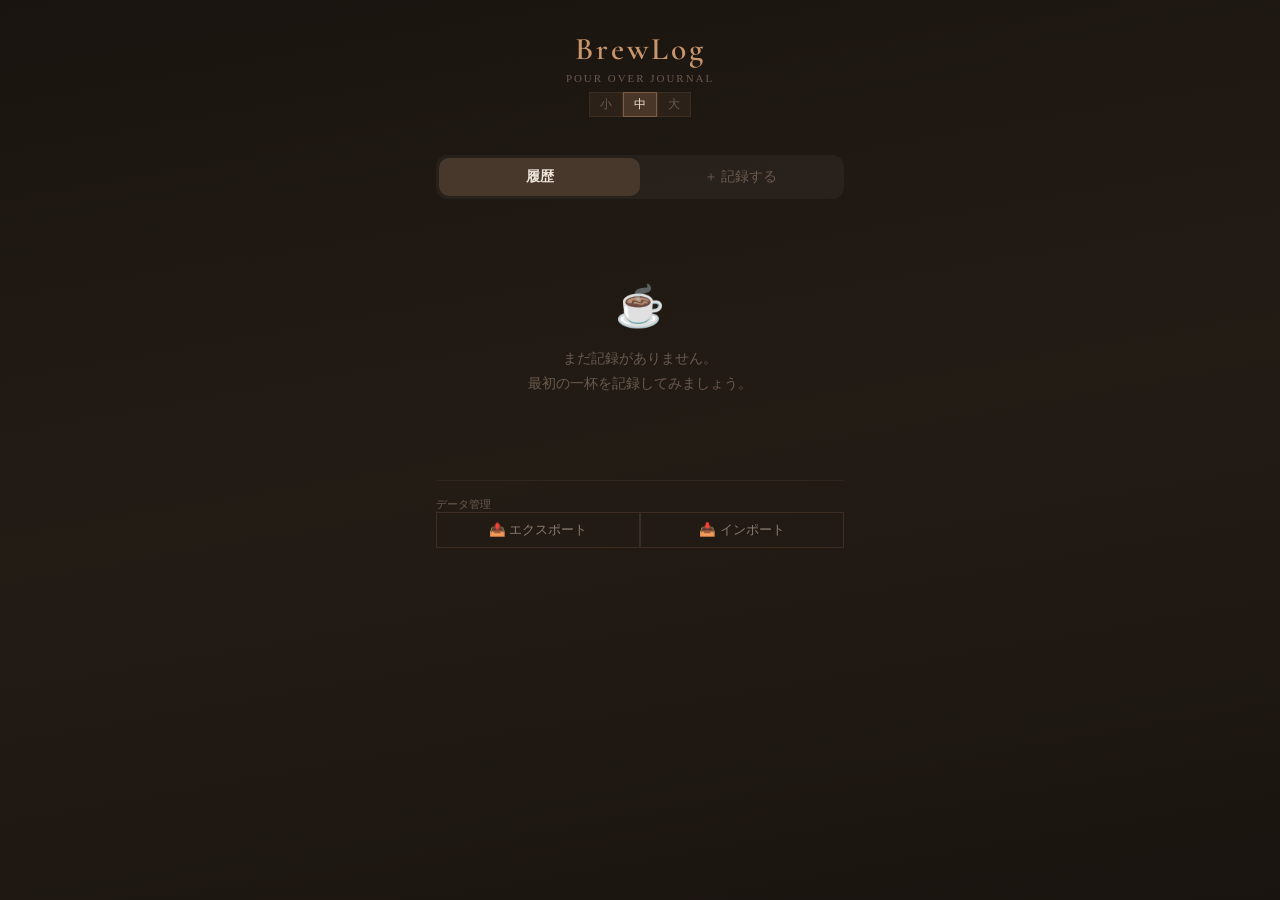
==== index.html @ 81559544 "Add files via upload" ====
<!DOCTYPE html>

<html lang="ja">
<head>
<meta charset="UTF-8">
<meta name="viewport" content="width=device-width,initial-scale=1,maximum-scale=1,user-scalable=no">
<meta name="apple-mobile-web-app-capable" content="yes">
<meta name="apple-mobile-web-app-status-bar-style" content="black-translucent">
<meta name="apple-mobile-web-app-title" content="BrewLog">
<meta name="theme-color" content="#1a1410">
<link rel="manifest" href="./manifest.json">
<title>BrewLog</title>
<link href="https://fonts.googleapis.com/css2?family=Cormorant+Garamond:wght@400;600;700&display=swap" rel="stylesheet">
<style>
*{box-sizing:border-box;margin:0;padding:0}
html,body{min-height:100vh;min-height:100dvh;background:linear-gradient(170deg,#1a1410 0%,#231c15 50%,#1a1410 100%);color:#ede4da;font-family:'Georgia','Hiragino Mincho ProN','Yu Mincho',serif;-webkit-tap-highlight-color:transparent}
::-webkit-scrollbar{width:4px}::-webkit-scrollbar-track{background:transparent}::-webkit-scrollbar-thumb{background:rgba(200,149,108,0.2);border-radius:2px}
input::placeholder,textarea::placeholder{color:rgba(200,149,108,0.3)}
select{color-scheme:dark}
@keyframes fadeIn{from{opacity:0;transform:translateY(8px)}to{opacity:1;transform:translateY(0)}}
@keyframes pulse{0%,100%{box-shadow:0 0 0 0 rgba(220,80,80,0.4)}50%{box-shadow:0 0 0 8px rgba(220,80,80,0)}}
input[type=range]{-webkit-appearance:none;appearance:none;background:transparent;cursor:pointer;height:20px}
input[type=range]::-webkit-slider-thumb{-webkit-appearance:none;width:24px;height:24px;border-radius:50%;background:#c8956c;border:3px solid #1a1410;box-shadow:0 2px 6px rgba(0,0,0,0.4)}
input[type=range]::-moz-range-thumb{width:24px;height:24px;border-radius:50%;background:#c8956c;border:3px solid #1a1410;box-shadow:0 2px 6px rgba(0,0,0,0.4)}
.wrap{max-width:440px;margin:0 auto;padding:20px 16px 100px;font-size:15px}
.header{text-align:center;margin-bottom:28px;padding:10px 0}
.header h1{font-family:'Cormorant Garamond',Georgia,serif;font-size:2.1em;font-weight:600;color:#c8956c;letter-spacing:3px;margin-bottom:4px}
.header p{font-size:0.73em;color:#6b5a4e;letter-spacing:2px}
.tabs{display:flex;margin-bottom:24px;background:rgba(255,255,255,0.04);border-radius:12px;padding:3px}
.tab{flex:1;padding:10px 0;border:none;border-radius:10px;background:transparent;color:#6b5a4e;font-size:0.93em;font-weight:400;cursor:pointer;transition:all 0.2s;font-family:inherit}
.tab.active{background:rgba(200,149,108,0.2);color:#ede4da;font-weight:600}
.form{display:flex;flex-direction:column;gap:18px;animation:fadeIn 0.3s ease}
.lbl{font-size:0.8em;color:#8a7b6e;letter-spacing:0.5px}
.slbl{font-size:0.73em;color:#6b5a4e;letter-spacing:0.5px}
.sel-wrap{position:relative}
.sel{width:100%;appearance:none;-webkit-appearance:none;background:rgba(255,255,255,0.05);border:1px solid rgba(200,149,108,0.2);border-radius:10px;padding:10px 32px 10px 12px;color:#ede4da;font-size:1em;outline:none;cursor:pointer;font-family:inherit}
.sel-arr{position:absolute;right:12px;top:50%;transform:translateY(-50%);color:#8a7b6e;font-size:0.8em;pointer-events:none}
.inp{background:rgba(255,255,255,0.04);border:1px solid rgba(200,149,108,0.15);border-radius:8px;padding:8px 10px;color:#ede4da;font-size:0.93em;outline:none;font-family:inherit;width:100%}
.inp:focus{border-color:rgba(200,149,108,0.4)}
.chip{background:rgba(200,149,108,0.08);border:1px solid rgba(200,149,108,0.12);border-radius:8px;padding:6px 12px;color:#8a7b6e;font-size:0.87em;cursor:pointer;font-family:inherit;transition:all 0.15s}
.chip.on{background:rgba(200,149,108,0.3);border-color:rgba(200,149,108,0.5);color:#ede4da}
.flavor-chip{background:rgba(200,149,108,0.06);border:1px solid rgba(200,149,108,0.1);border-radius:20px;padding:5px 11px;color:#8a7b6e;font-size:0.8em;cursor:pointer;font-family:inherit;transition:all 0.15s;white-space:nowrap}
.flavor-chip.on{background:rgba(200,149,108,0.22);border-color:rgba(200,149,108,0.45);color:#ede4da}
.btn-save{background:linear-gradient(135deg,#c8956c 0%,#a07050 100%);border:none;border-radius:12px;padding:14px 0;color:#1a1410;font-size:1.07em;font-weight:700;cursor:pointer;letter-spacing:1px;font-family:inherit}
.btn-toggle{background:none;border:1px solid rgba(200,149,108,0.15);border-radius:10px;padding:10px 14px;color:#8a7b6e;font-size:0.87em;cursor:pointer;text-align:left}
.btn-add{background:none;border:1px dashed rgba(200,149,108,0.25);border-radius:10px;padding:8px 14px;color:#8a7b6e;font-size:0.87em;cursor:pointer;text-align:center}
.btn-del{margin-top:10px;background:none;border:1px solid rgba(200,100,100,0.3);border-radius:8px;padding:6px 14px;color:#c87070;font-size:0.8em;cursor:pointer}
.card{background:rgba(255,255,255,0.04);border-radius:14px;padding:14px 16px;border:1px solid rgba(200,149,108,0.1);cursor:pointer;transition:all 0.2s}
.ratio-box{display:flex;align-items:center;justify-content:center;gap:8px;padding:8px 14px;background:rgba(200,149,108,0.08);border-radius:10px}
.ratio-val{font-size:1.2em;font-weight:700;color:#c8956c;font-family:'Cormorant Garamond',Georgia,serif;letter-spacing:1px}
.voice-btn{border-radius:10px;width:42px;height:42px;display:flex;align-items:center;justify-content:center;cursor:pointer;font-size:1.2em;flex-shrink:0;transition:all 0.2s;border:1px solid rgba(200,149,108,0.2);background:rgba(200,149,108,0.15)}
.voice-btn.on{background:rgba(220,80,80,0.3);border-color:rgba(220,80,80,0.5);animation:pulse 1s infinite}
.ai-btn{background:none;border:1px solid rgba(120,140,200,0.2);border-radius:10px;padding:9px 14px;color:#8a9bc0;font-size:0.8em;cursor:pointer;text-align:left;display:flex;align-items:center;gap:6px}
.ai-box{background:rgba(120,140,200,0.05);border:1px solid rgba(120,140,200,0.12);border-radius:10px;padding:12px;display:flex;flex-direction:column;gap:10px;animation:fadeIn 0.2s ease}
.ai-prompt{background:rgba(120,140,200,0.08);border:1px solid rgba(120,140,200,0.15);border-radius:8px;padding:10px 12px;color:#a0b0d0;font-size:0.87em;cursor:pointer;text-align:left;font-family:inherit;display:flex;justify-content:space-between;align-items:center}
.ai-prompt.copied{background:rgba(100,180,120,0.15);border-color:rgba(100,180,120,0.3);color:#8ac090}
.bean-panel{display:flex;flex-direction:column;gap:10px;background:rgba(255,255,255,0.02);border-radius:12px;padding:14px;border:1px solid rgba(200,149,108,0.15)}
.preview-box{background:rgba(200,149,108,0.06);border-radius:8px;padding:8px 12px;display:flex;align-items:center;gap:6px}
.grid3{display:grid;grid-template-columns:1fr 1fr 1fr;gap:10px}
.star{background:none;border:none;font-size:2em;padding:2px;cursor:pointer;color:#c8956c;transition:opacity 0.15s,transform 0.15s}
.taste-row{display:flex;align-items:center;gap:10px}
.taste-lbl{font-size:0.93em;color:#b8a590;width:70px;display:flex;align-items:center;gap:4px}
.taste-btn{flex:1;height:28px;border:none;border-radius:6px;cursor:pointer;transition:all 0.15s;font-size:0.73em}
.empty{text-align:center;padding:60px 20px;color:#6b5a4e}
.pour-total{display:flex;gap:12px;justify-content:center;padding:10px 14px;background:rgba(200,149,108,0.08);border-radius:10px;margin-top:4px}
.pour-total-item{display:flex;flex-direction:column;align-items:center;gap:2px}
.pour-total-label{font-size:0.67em;color:#8a7b6e}
.pour-total-val{font-size:1.33em;font-weight:700;color:#c8956c;font-family:'Cormorant Garamond',Georgia,serif}
.flavor-section{display:flex;flex-direction:column;gap:8px;animation:fadeIn 0.2s ease}
.flavor-cat-label{font-size:0.72em;color:#6b5a4e;letter-spacing:0.5px;margin-top:4px}
.flavor-chips-row{display:flex;flex-wrap:wrap;gap:5px}
.flavor-display{display:flex;flex-wrap:wrap;gap:4px;margin-top:4px}
.flavor-badge{background:rgba(200,149,108,0.15);border:1px solid rgba(200,149,108,0.25);border-radius:20px;padding:3px 9px;font-size:0.75em;color:#c8956c}
</style>
</head>
<body>
<div class="wrap" id="app"></div>
<script>
"use strict";

/* ── Data ── */
const LS={get(k,fb){try{const r=localStorage.getItem(k);return r?JSON.parse(r):fb}catch{return fb}},set(k,v){try{localStorage.setItem(k,JSON.stringify(v))}catch{}}};
const GRINDERS_BUILTIN={"fellow_opus":{name:"Fellow Opus",min:1,max:11,step:0.25,default:5},"timemore_xlite":{name:"Timemore X Lite",min:3,max:24,step:0.5,default:14},"comandante_c40":{name:"Comandante C40",min:0,max:45,step:1,default:25}};
function getGRINDERS(){const custom=LS.get("brewlog_custom_grinders",[]);const obj={...GRINDERS_BUILTIN};custom.forEach(g=>{obj["custom_"+g.id]={name:g.name,min:g.min,max:g.max,step:g.step||1,default:Math.round((g.min+g.max)/2),custom:true,id:g.id};});obj["other"]={name:"その他",min:1,max:40,step:1,default:15};return obj;}
const DRIPPERS=["Hario V60","Origami","OREA","Kalita Wave","Chemex","AeroPress","French Press","Clever","その他"];
const TEMPS=[80,82,84,85,86,87,88,89,90,91,92,93,94,95,96,97,98,100];
const DOSES=[10,11,12,13,14,15,16,17,18,19,20,21,22,23,24,25,26,27,28,29,30];
const WATERS=[150,180,200,220,225,230,240,250,260,270,280,300,350,400,450,500];
const PROCS=["Washed","Natural","Honey","Anaerobic","Carbonic Maceration","Wet Hulled","Other"];
const TASTE=[{k:"acidity",l:"酸味",e:"🍋"},{k:"sweetness",l:"甘味",e:"🍯"},{k:"bitterness",l:"苦味",e:"🫘"},{k:"body",l:"濃度感",e:"☕"}];
const RADAR=[{k:"overall",l:"おいしさ"},...TASTE.map(t=>({k:t.k,l:t.l}))];
const FLAGS={"エチオピア":"🇪🇹","ケニア":"🇰🇪","コロンビア":"🇨🇴","ブラジル":"🇧🇷","グアテマラ":"🇬🇹","コスタリカ":"🇨🇷","パナマ":"🇵🇦","インドネシア":"🇮🇩","ルワンダ":"🇷🇼","タンザニア":"🇹🇿","ホンジュラス":"🇭🇳","ペルー":"🇵🇪","メキシコ":"🇲🇽","イエメン":"🇾🇪","ニカラグア":"🇳🇮","ボリビア":"🇧🇴","エルサルバドル":"🇸🇻","中国":"🇨🇳","インド":"🇮🇳","ベトナム":"🇻🇳"};
const POUR_WATERS=[10,15,20,25,30,35,40,45,50,60,70,80,90,100,110,120,130,140,150,160,170,180,200,220,250];
const POUR_TIMES=[5,10,15,20,25,30,35,40,45,50,55,60,70,80,90,100,110,120];
const ROAST_LEVELS=["浅煎り","中煎り","中深煎り","深煎り"];

/* フレーバーカテゴリ */
const FLAVORS=[
  {cat:"フルーティ",tags:["ベリー","柑橘","りんご","ドライフルーツ","トロピカル"]},
  {cat:"甘味",tags:["チョコレート","キャラメル","蜂蜜","ブラウンシュガー"]},
  {cat:"ナッツ・穀物",tags:["ナッツ","アーモンド","シリアル"]},
  {cat:"花・ハーブ",tags:["フローラル","ジャスミン","紅茶"]},
  {cat:"スパイス",tags:["シナモン","スパイシー"]},
  {cat:"その他",tags:["ワイン","スモーキー","アーシー"]}
];

function beanName(b){const p=[];if(b.country)p.push(b.country);if(b.name?.trim()){p.push(b.name);return p.join(" / ");}if(b.farm)p.push(b.farm);if(b.process)p.push(`(${b.process})`);return p.length?p.join(" / "):"（名称未設定）";}
function beanFlag(b){return FLAGS[b.country]||(b.country?"🌍":"");}
function fmtDate(iso){const d=new Date(iso);return`${d.getMonth()+1}/${d.getDate()} ${String(d.getHours()).padStart(2,"0")}:${String(d.getMinutes()).padStart(2,"0")}`;}
function h(tag,props,...ch){const el=document.createElement(tag);if(props)Object.entries(props).forEach(([k,v])=>{if(k==="style"&&typeof v==="object")Object.assign(el.style,v);else if(k.startsWith("on"))el.addEventListener(k.slice(2).toLowerCase(),v);else if(k==="className")el.className=v;else if(k==="innerHTML")el.innerHTML=v;else el.setAttribute(k,v);});ch.flat(9).forEach(c=>{if(c==null||c===false)return;el.appendChild(typeof c==="string"||typeof c==="number"?document.createTextNode(c):c);});return el;}
function sel(opts,val,onChange,cls="sel"){const w=h("div",{className:"sel-wrap"},h("select",{className:cls,value:val,onChange:e=>onChange(e.target.value)},...opts.map(o=>Object.assign(h("option",{value:o},o==""?"—":o),{selected:String(o)===String(val)}))),h("span",{className:"sel-arr"},"▼"));return w;}

/* ── State ── */
const FONT_SIZES={S:{label:"小",base:13},M:{label:"中",base:15},L:{label:"大",base:17}};
let state={view:"list",records:LS.get("brewlog_records",[]),beans:LS.get("brewlog_beans_v3",[]),equip:LS.get("brewlog_equip",{grinderId:"fellow_opus",dripper:"Hario V60"}),fontSize:LS.get("brewlog_fontsize","M"),brew:null,showTaste:false,showPours:false,showFlavors:false,addingBean:false,addingGrinder:false,showBeanList:false,showBeanDetail:false,showBeanName:false,viewingBean:null,editingBean:null,editingRecord:null,aiOpen:false,aiCopied:null,aiPaste:"",aiResult:null,expandedCard:null};
function initBrew(){const e=state.equip;const G=getGRINDERS();let gid=e.grinderId;if(!G[gid])gid="fellow_opus";const g=G[gid];return{beanId:"",grinderId:gid,dripper:e.dripper,grind:g.default,temp:93,dose:15,water:250,brewTimeMin:3,brewTimeSec:0,pours:[],overall:3,acidity:0,sweetness:0,bitterness:0,body:0,flavors:[],flavorNote:"",note:""};}
state.brew=initBrew();
function save(){LS.set("brewlog_records",state.records);LS.set("brewlog_beans_v3",state.beans);LS.set("brewlog_equip",state.equip);}

/* ── Radar SVG ── */
function radarSVG(data,size=180){const cx=size/2,cy=size/2,r=size/2-28,lv=5,n=RADAR.length,st=2*Math.PI/n,sa=-Math.PI/2;const pt=(i,v)=>{const a=sa+i*st,d=v/lv*r;return[cx+d*Math.cos(a),cy+d*Math.sin(a)];};let svg=`<svg width="${size}" height="${size}" viewBox="0 0 ${size} ${size}">`;for(let l=1;l<=lv;l++){const ps=Array.from({length:n},(_,i)=>pt(i,l));svg+=`<path d="${ps.map((p,i)=>`${i?'L':'M'}${p[0]} ${p[1]}`).join(' ')} Z" fill="none" stroke="rgba(200,149,108,0.12)" stroke-width="${l===lv?1:0.5}"/>`;}for(let i=0;i<n;i++){const p=pt(i,lv);svg+=`<line x1="${cx}" y1="${cy}" x2="${p[0]}" y2="${p[1]}" stroke="rgba(200,149,108,0.1)" stroke-width="0.5"/>`;}const dp=RADAR.map((a,i)=>pt(i,data[a.k]||0));svg+=`<path d="${dp.map((p,i)=>`${i?'L':'M'}${p[0]} ${p[1]}`).join(' ')} Z" fill="rgba(200,149,108,0.2)" stroke="#c8956c" stroke-width="1.5"/>`;dp.forEach(p=>{svg+=`<circle cx="${p[0]}" cy="${p[1]}" r="3" fill="#c8956c"/>`;});RADAR.forEach((a,i)=>{const an=sa+i*st,d=r+18;svg+=`<text x="${cx+d*Math.cos(an)}" y="${cy+d*Math.sin(an)}" text-anchor="middle" dominant-baseline="middle" style="font-size:10px;fill:#8a7b6e">${a.l}</text>`;});svg+=`</svg>`;return svg;}

/* ── Voice ── */
function startVoice(cb){const SR=window.SpeechRecognition||window.webkitSpeechRecognition;if(!SR){alert("音声入力非対応");return null;}const r=new SR();r.lang="ja-JP";r.continuous=false;r.interimResults=false;r.onresult=e=>{cb(e.results[0][0].transcript);};return r;}

/* ── AI Parse ── */
function parseAI(text){const res={name:"",country:"",farm:"",altitude:"",process:"",shop:"",roast:"",roastDate:""};const PM=PROCS;const RL=ROAST_LEVELS;text.split("\n").map(l=>l.replace(/^[・\-*•]\s*/,"").trim()).filter(Boolean).forEach(line=>{const lo=line.toLowerCase(),val=line.replace(/^[^:：]+[:：]\s*/,"").trim();if(!val||"—-不明なしN/A".includes(val))return;if(lo.match(/豆の名前|豆名|名前|name/))res.name=val;else if(lo.match(/生産国|国|country|origin/))res.country=val;else if(lo.match(/農園|ファーム|farm|estate|農協|ステーション/))res.farm=val;else if(lo.match(/標高|altitude|elevation|masl/)){
  /* ハイフン範囲（2100-2250m）は最初の数値だけ取る */
  const rng=val.match(/(\d{3,5})\s*[-~〜]\s*\d{3,5}/);
  if(rng){res.altitude=rng[1];}else{const n=val.match(/\d{3,5}/);if(n)res.altitude=n[0];}
}else if(lo.match(/精製|プロセス|process|processing/)){const m=PM.find(p=>val.toLowerCase().includes(p.toLowerCase()));res.process=m||val;}else if(lo.match(/購入店|販売元|店|ロースター|roaster|shop/))res.shop=val;else if(lo.match(/焙煎度|roast level|roast degree/)){const m=RL.find(r=>val.includes(r));res.roast=m||val;}else if(lo.match(/焙煎日|roast date/)){
  /* 日本語形式: 2025年11月24日 */
  const jp=val.match(/(\d{4})年\s*(\d{1,2})月\s*(\d{1,2})日/);
  if(jp){res.roastDate=`${jp[1]}-${jp[2].padStart(2,"0")}-${jp[3].padStart(2,"0")}`;return;}
  /* スラッシュ・ハイフン形式: 2025/11/24 or 2025-11-24 */
  const dm=val.match(/(\d{4})[/-](\d{1,2})[/-](\d{1,2})/);
  if(dm)res.roastDate=`${dm[1]}-${dm[2].padStart(2,"0")}-${dm[3].padStart(2,"0")}`;
}});return res;}

/* ── Flavor UI helper ── */
function renderFlavorSection(flavors, flavorNote, onToggle, onNoteChange) {
  const selected = [...flavors]; // ローカルで管理
  const wrap = h("div", {className:"flavor-section"});

  /* 選択済みサマリーエリア */
  const summary = h("div", {style:{
    minHeight:"32px", display:"flex", flexWrap:"wrap", gap:"5px",
    padding:"8px 10px", background:"rgba(200,149,108,0.06)",
    border:"1px solid rgba(200,149,108,0.12)", borderRadius:"10px",
    marginBottom:"8px", alignItems:"center"
  }});
  const emptyHint = h("span", {style:{fontSize:"0.75em",color:"#6b5a4e"}}, "タグを選ぶと表示されます");
  const updateSummary = () => {
    summary.innerHTML = "";
    if(selected.length === 0){
      summary.appendChild(emptyHint);
    } else {
      selected.forEach(tag => {
        summary.appendChild(h("span", {className:"flavor-badge"}, tag));
      });
    }
  };
  updateSummary();
  wrap.appendChild(summary);

  /* カテゴリ別タグ */
  FLAVORS.forEach(cat => {
    wrap.appendChild(h("div", {className:"flavor-cat-label"}, cat.cat));
    const row = h("div", {className:"flavor-chips-row"});
    cat.tags.forEach(tag => {
      const isOn = selected.includes(tag);
      const btn = h("button", {type:"button", className:"flavor-chip"+(isOn?" on":"")}, tag);
      btn.addEventListener("click", ()=>{
        const nowOn = btn.classList.contains("on");
        btn.classList.toggle("on", !nowOn);
        if(nowOn) {
          const i = selected.indexOf(tag);
          if(i >= 0) selected.splice(i, 1);
        } else {
          selected.push(tag);
        }
        updateSummary();
        onToggle(tag, !nowOn);
      });
      row.appendChild(btn);
    });
    wrap.appendChild(row);
  });

  /* 自由記述欄 */
  const noteWrap = h("div", {style:{marginTop:"6px",display:"flex",flexDirection:"column",gap:3}});
  noteWrap.appendChild(h("span", {className:"flavor-cat-label"}, "補足メモ（任意）"));
  const ta = h("textarea", {
    placeholder:"例：後味にほんのりバニラ感",
    rows:2,
    style:{background:"rgba(255,255,255,0.04)",border:"1px solid rgba(200,149,108,0.15)",borderRadius:"8px",padding:"8px 10px",color:"#ede4da",fontSize:"0.87em",outline:"none",resize:"vertical",fontFamily:"inherit",lineHeight:1.5},
    onInput: e => onNoteChange(e.target.value)
  });
  ta.value = flavorNote || "";
  noteWrap.appendChild(ta);
  wrap.appendChild(noteWrap);
  return wrap;
}

/* ── Render ── */
function render(){const app=document.getElementById("app");app.innerHTML="";
const fs=FONT_SIZES[state.fontSize]||FONT_SIZES.M;
app.style.fontSize=fs.base+"px";
const header=h("div",{className:"header"});
header.appendChild(h("h1",null,"BrewLog"));
header.appendChild(h("p",null,"POUR OVER JOURNAL"));
const sizeToggle=h("div",{style:{display:"flex",justifyContent:"center",gap:4,marginTop:"8px"}});
Object.keys(FONT_SIZES).forEach(k=>{sizeToggle.appendChild(h("button",{style:{background:state.fontSize===k?"rgba(200,149,108,0.25)":"rgba(200,149,108,0.08)",border:`1px solid ${state.fontSize===k?"rgba(200,149,108,0.4)":"rgba(200,149,108,0.1)"}`,borderRadius:6,padding:"3px 10px",color:state.fontSize===k?"#ede4da":"#6b5a4e",fontSize:"12px",cursor:"pointer",fontFamily:"inherit"},onClick:()=>{state.fontSize=k;LS.set("brewlog_fontsize",k);render();}},FONT_SIZES[k].label));});
header.appendChild(sizeToggle);
app.appendChild(header);
const tabs=h("div",{className:"tabs"},h("button",{className:"tab"+(state.view==="list"?" active":""),onClick:()=>{state.view="list";render();}},"履歴"),h("button",{className:"tab"+(state.view==="add"?" active":""),onClick:()=>{state.view="add";render();}},"＋ 記録する"));
app.appendChild(tabs);

if(state.view==="add")renderForm(app);
else renderList(app);
}

function renderForm(app){
const GRINDERS=getGRINDERS();
const b=state.brew,g=GRINDERS[b.grinderId]||GRINDERS["fellow_opus"];
const form=h("div",{className:"form"});

/* Bean selector */
form.appendChild(renderBeanSelector());

/* Grinder */
const gDiv=h("div",{style:{display:"flex",flexDirection:"column",gap:4}});
gDiv.appendChild(h("span",{className:"lbl"},"ミル"));
const gChips=h("div",{style:{display:"flex",flexWrap:"wrap",gap:4}});
Object.keys(GRINDERS).forEach(k=>{
  const gi=GRINDERS[k];
  const isOn=b.grinderId===k;
  const selectThis=()=>{state.equip.grinderId=k;b.grinderId=k;b.grind=gi.default;save();render();};
  if(gi.custom){
    /* カスタムミルは削除ボタン付き */
    const wrap=h("div",{style:{display:"flex",gap:0}});
    wrap.appendChild(h("button",{type:"button",className:"chip"+(isOn?" on":""),style:{borderRadius:"8px 0 0 8px"},onClick:selectThis},gi.name));
    wrap.appendChild(h("button",{type:"button",style:{background:isOn?"rgba(200,149,108,0.2)":"rgba(200,149,108,0.06)",border:"1px solid rgba(200,149,108,0.12)",borderLeft:"none",borderRadius:"0 8px 8px 0",padding:"6px 8px",color:"#8a7b6e",fontSize:"10px",cursor:"pointer",fontFamily:"inherit"},onClick:()=>{if(!confirm("「"+gi.name+"」を削除しますか？"))return;const list=LS.get("brewlog_custom_grinders",[]).filter(x=>x.id!==gi.id);LS.set("brewlog_custom_grinders",list);if(b.grinderId===k){b.grinderId="fellow_opus";b.grind=GRINDERS_BUILTIN.fellow_opus.default;}save();render();}},"✕"));
    gChips.appendChild(wrap);
  } else {
    gChips.appendChild(h("button",{type:"button",className:"chip"+(isOn?" on":""),onClick:selectThis},gi.name));
  }
});
/* カスタムミル追加ボタン */
if(!state.addingGrinder){
  gChips.appendChild(h("button",{type:"button",className:"chip",style:{borderStyle:"dashed",borderColor:"rgba(200,149,108,0.25)",color:"#6b5a4e"},onClick:()=>{state.addingGrinder=true;state._newGrinder={name:"",min:1,max:40,step:1};render();}},"＋ 追加"));
}
gDiv.appendChild(gChips);
/* カスタムミル入力フォーム */
if(state.addingGrinder){
  const ng=state._newGrinder;
  const agDiv=h("div",{style:{background:"rgba(255,255,255,0.03)",border:"1px solid rgba(200,149,108,0.2)",borderRadius:"10px",padding:"12px",display:"flex",flexDirection:"column",gap:8,animation:"fadeIn 0.2s ease"}});
  agDiv.appendChild(h("span",{style:{fontSize:"0.73em",color:"#c8956c",fontWeight:600}},"カスタムミルを追加"));
  const nameInp=h("input",{className:"inp",placeholder:"ミル名（例: Kinu M47）",value:ng.name,onInput:e=>{ng.name=e.target.value;}});
  agDiv.appendChild(nameInp);
  const numGrid=h("div",{style:{display:"grid",gridTemplateColumns:"1fr 1fr 1fr",gap:6}});
  [["最小値","min"],["最大値","max"],["刻み","step"]].forEach(pair=>{
    const lbl=pair[0],key=pair[1];
    const fd=h("div",{style:{display:"flex",flexDirection:"column",gap:3}});
    fd.appendChild(h("span",{style:{fontSize:"0.67em",color:"#6b5a4e"}},lbl));
    const inp=h("input",{className:"inp",type:"number",inputMode:"decimal",style:{textAlign:"center"},onInput:e=>{const v=parseFloat(e.target.value);ng[key]=isNaN(v)?(key==="step"?1:0):v;}});
    inp.value=String(ng[key]);
    fd.appendChild(inp);
    numGrid.appendChild(fd);
  });
  agDiv.appendChild(numGrid);
  const agBtns=h("div",{style:{display:"flex",gap:6}});
  agBtns.appendChild(h("button",{type:"button",style:{flex:1,background:"rgba(200,149,108,0.2)",border:"none",borderRadius:8,padding:"8px",color:"#ede4da",fontSize:"0.87em",cursor:"pointer",fontFamily:"inherit"},onClick:()=>{
    if(!ng.name.trim())return;
    if(ng.max<=ng.min){alert("最大値は最小値より大きくしてください");return;}
    if(ng.step<=0){alert("刻みは0より大きい値にしてください");return;}
    const list=LS.get("brewlog_custom_grinders",[]);
    const id=Date.now().toString();
    list.push({id,name:ng.name.trim(),min:ng.min,max:ng.max,step:ng.step});
    LS.set("brewlog_custom_grinders",list);
    state.addingGrinder=false;
    b.grinderId="custom_"+id;
    b.grind=Math.round((ng.min+ng.max)/2);
    state.equip.grinderId=b.grinderId;
    save();render();
  }},"追加"));
  agBtns.appendChild(h("button",{type:"button",style:{background:"none",border:"1px solid rgba(200,149,108,0.15)",borderRadius:8,padding:"8px 12px",color:"#8a7b6e",fontSize:"0.87em",cursor:"pointer",fontFamily:"inherit"},onClick:()=>{state.addingGrinder=false;render();}},"キャンセル"));
  agDiv.appendChild(agBtns);
  gDiv.appendChild(agDiv);
}
form.appendChild(gDiv);

/* Grind slider */
const gsDiv=h("div",{style:{display:"flex",flexDirection:"column",gap:4}});
gsDiv.appendChild(h("span",{className:"lbl"},`挽き目（${g.name}）`));
const gsRow=h("div",{style:{display:"flex",alignItems:"center",gap:12}});
const displayVal=g.step<1?b.grind.toFixed(g.step===0.25?2:1):b.grind.toString();
const grindNum=h("span",{id:"grind-num",style:{fontSize:"22px",fontWeight:700,color:"#c8956c",minWidth:"48px",textAlign:"center",fontFamily:"'Cormorant Garamond',Georgia,serif"}},displayVal);
gsRow.appendChild(grindNum);
const sliderWrap=h("div",{style:{flex:1,position:"relative",padding:"8px 0"}});
const pct=((b.grind-g.min)/(g.max-g.min))*100;
sliderWrap.appendChild(h("div",{style:{position:"absolute",top:"50%",left:0,right:0,height:"4px",background:"rgba(200,149,108,0.15)",borderRadius:"2px",transform:"translateY(-50%)"}}));
const fillBar=h("div",{id:"grind-fill",style:{position:"absolute",top:"50%",left:0,width:pct+"%",height:"4px",background:"linear-gradient(90deg,#c8956c,#a07050)",borderRadius:"2px",transform:"translateY(-50%)"}});
sliderWrap.appendChild(fillBar);
const slider=h("input",{type:"range",min:g.min,max:g.max,step:g.step,value:b.grind,style:{width:"100%",position:"relative",zIndex:2},onInput:e=>{const v=parseFloat(e.target.value);b.grind=v;const num=document.getElementById("grind-num");if(num)num.textContent=g.step<1?v.toFixed(g.step===0.25?2:1):v.toString();const fill=document.getElementById("grind-fill");if(fill)fill.style.width=((v-g.min)/(g.max-g.min)*100)+"%";}});
sliderWrap.appendChild(slider);gsRow.appendChild(sliderWrap);gsDiv.appendChild(gsRow);
gsDiv.appendChild(h("div",{style:{display:"flex",justifyContent:"space-between",fontSize:"10px",color:"#6b5a4e",padding:"0 4px"}},h("span",null,`細 ← ${g.min}`),h("span",null,`${g.max} → 粗`)));
form.appendChild(gsDiv);

/* Dripper */
const dDiv=h("div",{style:{display:"flex",flexDirection:"column",gap:4}});
dDiv.appendChild(h("span",{className:"lbl"},"ドリッパー"));
const dChips=h("div",{style:{display:"flex",flexWrap:"wrap",gap:4}});
DRIPPERS.forEach(d=>{dChips.appendChild(h("button",{className:"chip"+(b.dripper===d||(d==="その他"&&!DRIPPERS.includes(b.dripper)&&b.dripper)?" on":""),onClick:()=>{if(d==="その他"){b.dripper="その他";state.equip.dripper="その他";}else{b.dripper=d;state.equip.dripper=d;}save();render();}},d));});
dDiv.appendChild(dChips);
/* その他のテキスト入力 */
const isCustomDripper = b.dripper && !DRIPPERS.slice(0,-1).includes(b.dripper);
if(b.dripper==="その他"||isCustomDripper){
  const dtInp=h("input",{className:"inp",placeholder:"ドリッパー名を入力",value:isCustomDripper&&b.dripper!=="その他"?b.dripper:"",style:{marginTop:"4px"},onInput:e=>{b.dripper=e.target.value||"その他";state.equip.dripper=b.dripper;save();}});
  dDiv.appendChild(dtInp);
}
form.appendChild(dDiv);

/* Temp, Dose, Water */
const grid=h("div",{className:"grid3"});
[["湯温","℃","temp",TEMPS],["粉量","g","dose",DOSES],["湯量","g","water",WATERS]].forEach(([lbl,u,k,opts])=>{
const d=h("div",{style:{display:"flex",flexDirection:"column",gap:4}});
d.appendChild(h("span",{className:"lbl"},lbl));
d.appendChild(sel(opts.map(o=>o+u),b[k]+u,v=>{b[k]=parseInt(v);render();}));
grid.appendChild(d);
});
form.appendChild(grid);

/* Ratio */
if(b.dose>0&&b.water>0){form.appendChild(h("div",{className:"ratio-box"},h("span",{style:{fontSize:"12px",color:"#8a7b6e"}},"Ratio"),h("span",{className:"ratio-val"},`1 : ${(b.water/b.dose).toFixed(1)}`)));}

/* Brew time */
const btDiv=h("div",{style:{display:"flex",flexDirection:"column",gap:4}});
btDiv.appendChild(h("span",{className:"lbl"},"抽出時間"));
const btRow=h("div",{style:{display:"flex",alignItems:"center",gap:6}});
const mins=[0,1,2,3,4,5,6,7,8,9,10];
const secs=[0,5,10,15,20,25,30,35,40,45,50,55];
btRow.appendChild(sel(mins,b.brewTimeMin,v=>{b.brewTimeMin=parseInt(v);render();}));
btRow.firstChild.querySelector(".sel-arr").textContent="分";
btRow.appendChild(sel(secs.map(s=>String(s).padStart(2,"0")),String(b.brewTimeSec).padStart(2,"0"),v=>{b.brewTimeSec=parseInt(v);render();}));
btRow.lastChild.querySelector(".sel-arr").textContent="秒";
btDiv.appendChild(btRow);form.appendChild(btDiv);

/* Pour details */
form.appendChild(h("button",{className:"btn-toggle",onClick:()=>{state.showPours=!state.showPours;render();}},state.showPours?"▾ 注湯の詳細を閉じる":"▸ 注湯の詳細を記録する（任意）"));
if(state.showPours){
const pDiv=h("div",{style:{display:"flex",flexDirection:"column",gap:8,animation:"fadeIn 0.2s ease"}});
b.pours.forEach((pour,idx)=>{
const row=h("div",{style:{display:"flex",gap:6,alignItems:"center"}});
row.appendChild(h("span",{style:{fontSize:"12px",color:"#8a7b6e",minWidth:"52px",flexShrink:0}},idx===0?"蒸らし":`${idx}投目`));
row.appendChild(sel(POUR_WATERS.map(w=>w+"g"),pour.water+"g",v=>{pour.water=parseInt(v);render();}));
row.appendChild(sel(POUR_TIMES.map(s=>s+"秒"),pour.timeSec+"秒",v=>{pour.timeSec=parseInt(v);render();}));
row.appendChild(h("button",{style:{background:"none",border:"none",color:"#8a7b6e",fontSize:"16px",cursor:"pointer",padding:"4px",flexShrink:0},onClick:()=>{b.pours.splice(idx,1);render();}},"✕"));
pDiv.appendChild(row);
});
pDiv.appendChild(h("button",{className:"btn-add",onClick:()=>{b.pours.push({water:b.pours.length===0?40:60,timeSec:b.pours.length===0?30:10});render();}},`＋ ${b.pours.length===0?"蒸らしを追加":"注湯を追加"}`));
if(b.pours.length>0){
const totalW=b.pours.reduce((s,p)=>s+p.water,0);
const totalS=b.pours.reduce((s,p)=>s+p.timeSec,0);
const tDiv=h("div",{className:"pour-total"},
h("div",{className:"pour-total-item"},h("span",{className:"pour-total-label"},"合計湯量"),h("span",{className:"pour-total-val",innerHTML:`${totalW}<span style="font-size:13px;font-weight:400">g</span>`})),
h("div",{style:{width:"1px",background:"rgba(200,149,108,0.15)"}}),
h("div",{className:"pour-total-item"},h("span",{className:"pour-total-label"},"合計時間"),h("span",{className:"pour-total-val"},`${Math.floor(totalS/60)}:${String(totalS%60).padStart(2,"0")}`))
);pDiv.appendChild(tDiv);
}
form.appendChild(pDiv);
}

/* Overall */
const oDiv=h("div",{style:{display:"flex",flexDirection:"column",gap:6}});
oDiv.appendChild(h("span",{className:"lbl"},"おいしさ"));
const buildFormStars=(rating)=>{const r=Math.round(rating*2)/2;const d="M10 1 L12.6 7.3 L19.5 7.8 L14.2 12.3 L15.8 19 L10 15.3 L4.2 19 L5.8 12.3 L0.5 7.8 L7.4 7.3 Z";let html="";for(let i=1;i<=5;i++){if(r>=i)html+=`<svg width="26" height="26" viewBox="0 0 20 20"><path d="${d}" fill="#c8956c"/></svg>`;else if(r>=i-0.5)html+=`<svg width="26" height="26" viewBox="0 0 20 20"><defs><linearGradient id="fhs${i}"><stop offset="50%" stop-color="#c8956c"/><stop offset="50%" stop-color="rgba(200,149,108,0.2)"/></linearGradient></defs><path d="${d}" fill="url(#fhs${i})"/></svg>`;else html+=`<svg width="26" height="26" viewBox="0 0 20 20"><path d="${d}" fill="rgba(200,149,108,0.2)"/></svg>`;}return html;};
const oStars=h("div",{style:{display:"flex",gap:2,justifyContent:"center",marginBottom:4},innerHTML:buildFormStars(b.overall||3)});
oDiv.appendChild(oStars);
const oRow=h("div",{style:{display:"flex",alignItems:"center",gap:12}});
const oVal=h("span",{style:{fontSize:"1.6em",fontWeight:700,color:"#c8956c",minWidth:"56px",textAlign:"center",fontFamily:"'Cormorant Garamond',Georgia,serif"}},(b.overall||3).toFixed(1));
oRow.appendChild(oVal);
const oSliderWrap=h("div",{style:{flex:1,position:"relative",padding:"8px 0"}});
const oPct=((b.overall||3)/5)*100;
oSliderWrap.appendChild(h("div",{style:{position:"absolute",top:"50%",left:0,right:0,height:"4px",background:"rgba(200,149,108,0.15)",borderRadius:"2px",transform:"translateY(-50%)"}}));
const oFill=h("div",{style:{position:"absolute",top:"50%",left:0,width:oPct+"%",height:"4px",background:"linear-gradient(90deg,#c8956c,#a07050)",borderRadius:"2px",transform:"translateY(-50%)"}});
oSliderWrap.appendChild(oFill);
const oSlider=h("input",{type:"range",min:0,max:5,step:0.1,value:b.overall||3,style:{width:"100%",position:"relative",zIndex:2},onInput:e=>{const v=parseFloat(e.target.value);b.overall=v;oVal.textContent=v.toFixed(1);oFill.style.width=(v/5*100)+"%";oStars.innerHTML=buildFormStars(v);}});
oSliderWrap.appendChild(oSlider);
oRow.appendChild(oSliderWrap);
oDiv.appendChild(oRow);
form.appendChild(oDiv);

/* Taste */
form.appendChild(h("button",{className:"btn-toggle",onClick:()=>{state.showTaste=!state.showTaste;render();}},state.showTaste?"▾ 味の詳細を閉じる":"▸ 味の詳細を記録する（任意）"));
if(state.showTaste){
const tDiv=h("div",{style:{display:"flex",flexDirection:"column",gap:10,animation:"fadeIn 0.2s ease"}});
TASTE.forEach(t=>{
const row=h("div",{className:"taste-row"});
row.appendChild(h("span",{className:"taste-lbl"},`${t.e} ${t.l}`));
const btns=h("div",{style:{display:"flex",gap:3,flex:1}});
const buildBtns=()=>{btns.innerHTML="";for(let v=1;v<=5;v++){btns.appendChild(h("button",{className:"taste-btn",style:{background:v<=b[t.k]?"#c8956c":"rgba(200,149,108,0.15)",color:v<=b[t.k]?"#1a1410":"#6b5a4e",fontWeight:v<=b[t.k]?700:400},onClick:()=>{b[t.k]=b[t.k]===v?0:v;buildBtns();}},v));}};
buildBtns();
row.appendChild(btns);tDiv.appendChild(row);
});form.appendChild(tDiv);
}

/* Flavors */
form.appendChild(h("button",{className:"btn-toggle",onClick:()=>{state.showFlavors=!state.showFlavors;render();}},state.showFlavors?"▾ 感じたフレーバーを閉じる":"▸ 感じたフレーバーを記録する（任意）"));
if(state.showFlavors){
  const flDiv = h("div",{style:{display:"flex",flexDirection:"column",gap:6,animation:"fadeIn 0.2s ease"}});
  flDiv.appendChild(renderFlavorSection(
    b.flavors,
    b.flavorNote,
    (tag, on)=>{
      const cur=state.brew.flavors||[];
      state.brew.flavors=on?[...cur,tag]:cur.filter(t=>t!==tag);
    },
    (val)=>{state.brew.flavorNote=val;}
  ));
  form.appendChild(flDiv);
}

/* Memo */
const mDiv=h("div",{style:{display:"flex",flexDirection:"column",gap:4}});
mDiv.appendChild(h("span",{className:"lbl"},"メモ"));
const mRow=h("div",{style:{display:"flex",gap:6}});
const ta=h("textarea",{placeholder:"気づいたこと、次回試したいこと…",rows:2,style:{flex:1,background:"rgba(255,255,255,0.05)",border:"1px solid rgba(200,149,108,0.2)",borderRadius:"10px",padding:"10px 12px",color:"#ede4da",fontSize:"14px",outline:"none",resize:"vertical",fontFamily:"inherit",lineHeight:1.6},onInput:e=>{b.note=e.target.value;}});
ta.value=b.note;mRow.appendChild(ta);
const vb=h("button",{className:"voice-btn",onClick:()=>{const r=startVoice(t=>{b.note=b.note?b.note+" "+t:t;render();});if(r)r.start();}},"🎙");
mRow.appendChild(vb);mDiv.appendChild(mRow);form.appendChild(mDiv);

/* Save */
form.appendChild(h("button",{className:"btn-save",onClick:()=>{if(!b.beanId)return;const rec={...b,id:Date.now().toString(),createdAt:new Date().toISOString()};state.records.unshift(rec);state.brew=initBrew();state.brew.beanId=b.beanId;state.showTaste=false;state.showPours=false;state.showFlavors=false;state.view="list";save();render();}},"記録する"));

app.appendChild(form);
}

function renderBeanSelector(){
const b=state.brew;
/* 最終使用日順ソート */
const lastUsed={};
state.records.forEach(r=>{if(!lastUsed[r.beanId]||r.createdAt>lastUsed[r.beanId])lastUsed[r.beanId]=r.createdAt;});
const beans=[...state.beans].sort((a,b)=>{const ta=lastUsed[a.id]||"";const tb=lastUsed[b.id]||"";return tb.localeCompare(ta);});
const wrap=h("div",{style:{display:"flex",flexDirection:"column",gap:8}});
wrap.appendChild(h("span",{className:"lbl"},"豆"));

/* Selected bean display */
const selBean=beans.find(x=>x.id===b.beanId);
if(selBean&&!state.addingBean){
const info=h("div",{style:{background:"rgba(200,149,108,0.08)",borderRadius:"10px",padding:"10px 14px",border:"1px solid rgba(200,149,108,0.15)"}});
info.appendChild(h("div",{style:{display:"flex",alignItems:"center",gap:6}},h("span",{style:{fontSize:"14px"}},beanFlag(selBean)),h("span",{style:{fontSize:"15px",fontWeight:600,color:"#ede4da"}},beanName(selBean))));
const metaParts=[];
if(selBean.roast)metaParts.push(selBean.roast);
if(selBean.shop)metaParts.push(selBean.shop);
if(selBean.altitude)metaParts.push(selBean.altitude+"m");
if(selBean.roastDate){const days=Math.floor((Date.now()-new Date(selBean.roastDate).getTime())/(1000*60*60*24));if(days>=0)metaParts.push(`焙煎${days}日目`);}
if(metaParts.length)info.appendChild(h("div",{style:{fontSize:"12px",color:"#8a7b6e",marginTop:"2px"}},metaParts.join(" · ")));
wrap.appendChild(info);
}else if(!state.addingBean){
wrap.appendChild(h("div",{style:{fontSize:"13px",color:"#6b5a4e",padding:"8px 0"}},"豆を選択してください"));
}

if(!state.addingBean){
/* Collapsible bean list */
if(beans.length>0){
wrap.appendChild(h("button",{className:"btn-toggle",onClick:()=>{state.showBeanList=!state.showBeanList;render();}},state.showBeanList?`▾ これまで淹れた豆（${beans.length}）`:`▸ これまで淹れた豆（${beans.length}）`));

  if(state.showBeanList){
    const listDiv=h("div",{style:{display:"flex",flexDirection:"column",gap:6,animation:"fadeIn 0.2s ease"}});
    const chips=h("div",{style:{display:"flex",flexWrap:"wrap",gap:6}});
    beans.forEach(bn=>{
      const bw=h("div",{style:{display:"flex",gap:0}});
      bw.appendChild(h("button",{style:{background:b.beanId===bn.id?"rgba(200,149,108,0.3)":"rgba(200,149,108,0.1)",border:`1px solid ${b.beanId===bn.id?"rgba(200,149,108,0.5)":"rgba(200,149,108,0.15)"}`,borderRadius:"10px 0 0 10px",padding:"8px 10px 8px 14px",color:b.beanId===bn.id?"#ede4da":"#b8a590",fontSize:"14px",cursor:"pointer",fontFamily:"inherit"},onClick:()=>{b.beanId=bn.id;state.showBeanList=false;render();}},`${beanFlag(bn)} ${beanName(bn)}`));
      bw.appendChild(h("button",{style:{background:b.beanId===bn.id?"rgba(200,149,108,0.2)":"rgba(200,149,108,0.06)",border:`1px solid ${b.beanId===bn.id?"rgba(200,149,108,0.5)":"rgba(200,149,108,0.15)"}`,borderLeft:"none",borderRadius:"0 10px 10px 0",padding:"8px 10px",color:"#8a7b6e",fontSize:"11px",cursor:"pointer",fontFamily:"inherit"},onClick:e=>{e.stopPropagation();state.viewingBean=state.viewingBean?.id===bn.id?null:bn;render();}},"ℹ"));
      chips.appendChild(bw);
    });
    listDiv.appendChild(chips);

    /* Viewing bean detail */
    if(state.viewingBean&&!state.editingBean){
      const vb=state.viewingBean;
      const vDiv=h("div",{style:{background:"rgba(30,24,18,0.95)",borderRadius:"12px",padding:"16px",border:"1px solid rgba(200,149,108,0.2)",animation:"fadeIn 0.2s ease"}});
      const vHead=h("div",{style:{display:"flex",justifyContent:"space-between",alignItems:"center",marginBottom:"12px"}});
      vHead.appendChild(h("span",{style:{fontSize:"16px",fontWeight:600,color:"#ede4da"}},`${beanFlag(vb)} ${beanName(vb)}`));
      vHead.appendChild(h("button",{style:{background:"none",border:"none",color:"#8a7b6e",fontSize:"18px",cursor:"pointer"},onClick:()=>{state.viewingBean=null;render();}},"✕"));
      vDiv.appendChild(vHead);
      const details=h("div",{style:{display:"flex",flexDirection:"column",gap:"6px",fontSize:"13px",color:"#b8a590"}});
      if(vb.country)details.appendChild(h("div",null,"🌍 国: "+vb.country));
      if(vb.farm)details.appendChild(h("div",null,"🏔 農園: "+vb.farm));
      if(vb.altitude)details.appendChild(h("div",null,"📐 標高: "+vb.altitude+"m"));
      if(vb.process)details.appendChild(h("div",null,"⚙️ 精製: "+vb.process));
      if(vb.shop)details.appendChild(h("div",null,"🏪 店: "+vb.shop));
      if(vb.roast)details.appendChild(h("div",null,"🔥 焙煎度: "+vb.roast));
      if(vb.roastDate)details.appendChild(h("div",null,"📅 焙煎日: "+vb.roastDate));
      if(vb.name)details.appendChild(h("div",null,"📝 カスタム名: "+vb.name));
      vDiv.appendChild(details);
      /* Edit & Delete buttons */
      const actBtns=h("div",{style:{display:"flex",gap:8,marginTop:"12px"}});
      actBtns.appendChild(h("button",{style:{flex:1,background:"rgba(200,149,108,0.15)",border:"1px solid rgba(200,149,108,0.25)",borderRadius:8,padding:"8px",color:"#ede4da",fontSize:"0.8em",cursor:"pointer",fontFamily:"inherit"},onClick:()=>{state.editingBean={...vb};render();}},"✏️ 編集"));
      actBtns.appendChild(h("button",{style:{flex:1,background:"none",border:"1px solid rgba(200,100,100,0.3)",borderRadius:8,padding:"8px",color:"#c87070",fontSize:"0.8em",cursor:"pointer",fontFamily:"inherit"},onClick:()=>{const name=beanName(vb);if(!confirm(`「${name}」を削除しますか？\nこの豆に紐づく抽出記録は残ります。`))return;state.beans=state.beans.filter(x=>x.id!==vb.id);if(b.beanId===vb.id)b.beanId="";state.viewingBean=null;save();render();}},"🗑 削除"));
      vDiv.appendChild(actBtns);
      listDiv.appendChild(vDiv);
    }

    /* Editing bean */
    if(state.editingBean){
      const eb=state.editingBean;
      const eDiv=h("div",{style:{background:"rgba(30,24,18,0.95)",borderRadius:"12px",padding:"16px",border:"1px solid rgba(200,149,108,0.35)",animation:"fadeIn 0.2s ease"}});
      eDiv.appendChild(h("div",{style:{fontSize:"0.8em",color:"#c8956c",fontWeight:600,marginBottom:"10px"}},"豆を編集"));
      const fields=[
        {key:"country",label:"国"},
        {key:"farm",label:"農園"},
        {key:"shop",label:"購入店"},
        {key:"altitude",label:"標高（m）",inputMode:"numeric"},
        {key:"name",label:"カスタム名"},
        {key:"roastDate",label:"焙煎日",type:"date"},
      ];
      fields.forEach(f=>{
        const fDiv=h("div",{style:{display:"flex",flexDirection:"column",gap:3,marginBottom:8}});
        fDiv.appendChild(h("span",{style:{fontSize:"0.73em",color:"#6b5a4e"}},f.label));
        const inp=h("input",{className:"inp",type:f.type||"text",inputMode:f.inputMode,value:eb[f.key]||"",onInput:e=>{eb[f.key]=e.target.value;}});
        if(f.type==="date")inp.style.colorScheme="dark";
        fDiv.appendChild(inp);eDiv.appendChild(fDiv);
      });
      /* Process chips */
      const pDiv=h("div",{style:{display:"flex",flexDirection:"column",gap:3,marginBottom:8}});
      pDiv.appendChild(h("span",{style:{fontSize:"0.73em",color:"#6b5a4e"}},"精製方法"));
      const pChips=h("div",{style:{display:"flex",flexWrap:"wrap",gap:4}});
      PROCS.forEach(p=>{pChips.appendChild(h("button",{className:"chip"+(eb.process===p?" on":""),onClick:()=>{eb.process=eb.process===p?"":p;render();}},p));});
      pDiv.appendChild(pChips);eDiv.appendChild(pDiv);
      /* Roast level chips */
      const rDiv=h("div",{style:{display:"flex",flexDirection:"column",gap:3,marginBottom:8}});
      rDiv.appendChild(h("span",{style:{fontSize:"0.73em",color:"#6b5a4e"}},"焙煎度"));
      const rChips=h("div",{style:{display:"flex",flexWrap:"wrap",gap:4}});
      ROAST_LEVELS.forEach(r=>{rChips.appendChild(h("button",{className:"chip"+(eb.roast===r?" on":""),onClick:()=>{eb.roast=eb.roast===r?"":r;render();}},r));});
      rDiv.appendChild(rChips);eDiv.appendChild(rDiv);
      /* Save / Cancel */
      const eBtns=h("div",{style:{display:"flex",gap:8,marginTop:4}});
      eBtns.appendChild(h("button",{style:{flex:1,background:"rgba(200,149,108,0.2)",border:"none",borderRadius:8,padding:"8px",color:"#ede4da",fontSize:"0.87em",cursor:"pointer",fontFamily:"inherit"},onClick:()=>{const idx=state.beans.findIndex(x=>x.id===eb.id);if(idx>=0){state.beans[idx]={...eb};save();}state.editingBean=null;state.viewingBean=eb;render();}},"保存"));
      eBtns.appendChild(h("button",{style:{background:"none",border:"1px solid rgba(200,149,108,0.15)",borderRadius:8,padding:"8px 12px",color:"#8a7b6e",fontSize:"0.87em",cursor:"pointer",fontFamily:"inherit"},onClick:()=>{state.editingBean=null;render();}},"キャンセル"));
      eDiv.appendChild(eBtns);
      listDiv.appendChild(eDiv);
    }

    wrap.appendChild(listDiv);
  }
}
/* Add new bean button - always visible */
wrap.appendChild(h("button",{className:"btn-add",onClick:()=>{state.addingBean=true;state.showBeanList=false;state._newBean={country:"",farm:"",process:"",altitude:"",name:"",shop:"",roast:"",roastDate:""};render();}},"＋ 新しい豆を追加"));

}else{
const nb=state._newBean;
const panel=h("div",{className:"bean-panel"});
/* Country */
const cDiv=h("div",{style:{display:"flex",flexDirection:"column",gap:4}});
cDiv.appendChild(h("span",{className:"slbl"},"国 *"));
const cInp=h("input",{className:"inp",placeholder:"例: エチオピア",value:nb.country,onInput:e=>{nb.country=e.target.value;updateBeanPreview();}});
cDiv.appendChild(cInp);panel.appendChild(cDiv);
/* Farm */
const fDiv=h("div",{style:{display:"flex",flexDirection:"column",gap:4}});
fDiv.appendChild(h("span",{className:"slbl"},"農園"));
fDiv.appendChild(h("input",{className:"inp",placeholder:"例: Finca La Esperanza",value:nb.farm,onInput:e=>{nb.farm=e.target.value;updateBeanPreview();}}));
panel.appendChild(fDiv);
/* Process */
const pDiv=h("div",{style:{display:"flex",flexDirection:"column",gap:4}});
pDiv.appendChild(h("span",{className:"slbl"},"精製方法"));
const pChips=h("div",{style:{display:"flex",flexWrap:"wrap",gap:4}});
PROCS.forEach(p=>{pChips.appendChild(h("button",{className:"chip"+(nb.process===p?" on":""),onClick:()=>{nb.process=nb.process===p?"":p;updateBeanPreview();}},p));});
pDiv.appendChild(pChips);panel.appendChild(pDiv);
/* Shop */
const sDiv=h("div",{style:{display:"flex",flexDirection:"column",gap:4}});
sDiv.appendChild(h("span",{className:"slbl"},"購入店"));
sDiv.appendChild(h("input",{className:"inp",placeholder:"例: LIGHT UP COFFEE",value:nb.shop||"",onInput:e=>{nb.shop=e.target.value;}}));
panel.appendChild(sDiv);
/* Roast level */
const rlDiv=h("div",{style:{display:"flex",flexDirection:"column",gap:4}});
rlDiv.appendChild(h("span",{className:"slbl"},"焙煎度"));
const rlChips=h("div",{style:{display:"flex",flexWrap:"wrap",gap:4}});
ROAST_LEVELS.forEach(r=>{rlChips.appendChild(h("button",{className:"chip"+(nb.roast===r?" on":""),onClick:()=>{nb.roast=nb.roast===r?"":r;render();}},r));});
rlDiv.appendChild(rlChips);panel.appendChild(rlDiv);
/* Roast date */
const rdDiv=h("div",{style:{display:"flex",flexDirection:"column",gap:4}});
rdDiv.appendChild(h("span",{className:"slbl"},"焙煎日"));
const rdInp=h("input",{type:"date",className:"inp",value:nb.roastDate||"",onInput:e=>{nb.roastDate=e.target.value;}});
rdInp.style.colorScheme="dark";
rdDiv.appendChild(rdInp);panel.appendChild(rdDiv);
/* Altitude toggle */
panel.appendChild(h("button",{style:{background:"none",border:"none",padding:0,color:"#6b5a4e",fontSize:"12px",cursor:"pointer",textAlign:"left"},onClick:()=>{state.showBeanDetail=!state.showBeanDetail;render();}},state.showBeanDetail?"▾ 標高を閉じる":"▸ 標高を追加（任意）"));
if(state.showBeanDetail){
const aDiv=h("div",{style:{display:"flex",flexDirection:"column",gap:4}});
aDiv.appendChild(h("span",{className:"slbl"},"標高（m）"));
aDiv.appendChild(h("input",{className:"inp",placeholder:"例: 1800",inputMode:"numeric",value:nb.altitude,onInput:e=>{nb.altitude=e.target.value;}}));
panel.appendChild(aDiv);
}
/* Custom name toggle */
panel.appendChild(h("button",{style:{background:"none",border:"none",padding:0,color:"#6b5a4e",fontSize:"12px",cursor:"pointer",textAlign:"left"},onClick:()=>{state.showBeanName=!state.showBeanName;render();}},state.showBeanName?"▾ カスタム名を閉じる":"▸ カスタム名をつける（任意）"));
if(state.showBeanName){
const nRow=h("div",{style:{display:"flex",gap:6}});
nRow.appendChild(h("input",{className:"inp",placeholder:"例: いつものエチオピア",value:nb.name,onInput:e=>{nb.name=e.target.value;updateBeanPreview();}}));
const vb=h("button",{className:"voice-btn",style:{width:"38px",height:"38px"},onClick:()=>{const r=startVoice(t=>{nb.name+=t;render();});if(r)r.start();}},"🎙");
nRow.appendChild(vb);panel.appendChild(nRow);
}
/* Preview */
const prev=h("div",{className:"preview-box",id:"bean-preview"});
prev.appendChild(h("span",{style:{fontSize:"10px",color:"#6b5a4e"}},"表示名:"));
prev.appendChild(h("span",{style:{fontSize:"13px",color:"#b8a590",fontWeight:600}},`${beanFlag(nb)} ${beanName(nb)}`));
panel.appendChild(prev);
/* AI helper */
panel.appendChild(renderAIHelper(nb));
/* Buttons */
const btns=h("div",{style:{display:"flex",gap:6}});
btns.appendChild(h("button",{style:{flex:1,background:"rgba(200,149,108,0.2)",border:"none",borderRadius:"10px",padding:"8px",color:"#ede4da",fontSize:"14px",cursor:"pointer",fontFamily:"inherit"},onClick:()=>{if(!nb.country.trim()&&!nb.name.trim())return;const bean={...nb,id:Date.now().toString()};state.beans.push(bean);b.beanId=bean.id;state.addingBean=false;state.showBeanDetail=false;state.showBeanName=false;save();render();}},"追加"));
btns.appendChild(h("button",{style:{background:"none",border:"1px solid rgba(200,149,108,0.15)",borderRadius:"10px",padding:"8px 14px",color:"#8a7b6e",fontSize:"14px",cursor:"pointer",fontFamily:"inherit"},onClick:()=>{state.addingBean=false;state.showBeanDetail=false;state.showBeanName=false;render();}},"キャンセル"));
panel.appendChild(btns);
wrap.appendChild(panel);
}
return wrap;
}

function updateBeanPreview(){const p=document.getElementById("bean-preview");if(p){const nb=state._newBean;p.innerHTML="";p.appendChild(h("span",{style:{fontSize:"10px",color:"#6b5a4e"}},"表示名:"));p.appendChild(h("span",{style:{fontSize:"13px",color:"#b8a590",fontWeight:600}},`${beanFlag(nb)} ${beanName(nb)}`));}}

function renderAIHelper(nb){
const wrap=h("div",{style:{display:"flex",flexDirection:"column",gap:6}});
const prompts=[{id:"photo",label:"📸 パッケージ写真から",text:"この画像はコーヒー豆のパッケージです。以下の情報を読み取って、それぞれ改行して教えてください。\n\n・豆の名前\n・生産国\n・農園名\n・標高\n・精製方法（Washed / Natural / Honey / Anaerobic / Carbonic Maceration / Wet Hulled / Other）\n・購入店（販売元やロースター名）\n・焙煎度（浅煎り / 中煎り / 中深煎り / 深煎り）\n・焙煎日（記載があれば）"},{id:"url",label:"🔗 商品URLから",text:"以下のURLのコーヒー豆の情報を読み取って、それぞれ改行して教えてください。\n\nURL: （ここにURLを貼る）\n\n・豆の名前\n・生産国\n・農園名\n・標高\n・精製方法（Washed / Natural / Honey / Anaerobic / Carbonic Maceration / Wet Hulled / Other）\n・購入店（販売元やロースター名）\n・焙煎度（浅煎り / 中煎り / 中深煎り / 深煎り）"},{id:"name",label:"☕ 豆の名前から",text:"以下のコーヒー豆について、わかる範囲で情報を教えてください。\n\n豆の名前: （ここに豆の名前を入力）\n\n・生産国\n・農園名\n・標高\n・精製方法（Washed / Natural / Honey / Anaerobic / Carbonic Maceration / Wet Hulled / Other）\n・焙煎度（浅煎り / 中煎り / 中深煎り / 深煎り）"}];
wrap.appendChild(h("button",{className:"ai-btn",onClick:()=>{state.aiOpen=!state.aiOpen;render();}},h("span",{style:{fontSize:"14px"}},"✨"),state.aiOpen?"AIで入力を楽にする ▾":"AIで入力を楽にする ▸"));
if(state.aiOpen){
const box=h("div",{className:"ai-box"});
box.appendChild(h("p",{style:{fontSize:"12px",color:"#8a9bc0",margin:0,fontWeight:600}},"① プロンプトをコピー"));
prompts.forEach(p=>{box.appendChild(h("button",{className:"ai-prompt"+(state.aiCopied===p.id?" copied":""),onClick:async()=>{try{await navigator.clipboard.writeText(p.text)}catch{const t=document.createElement("textarea");t.value=p.text;document.body.appendChild(t);t.select();document.execCommand("copy");document.body.removeChild(t);}state.aiCopied=p.id;render();setTimeout(()=>{state.aiCopied=null;render();},2000);}},h("span",null,p.label),h("span",{style:{fontSize:"11px",opacity:0.7}},state.aiCopied===p.id?"✓ コピー済":"コピー")));});
const pasteDiv=h("div",{style:{display:"flex",flexDirection:"column",gap:6,borderTop:"1px solid rgba(120,140,200,0.1)",paddingTop:"10px"}});
pasteDiv.appendChild(h("p",{style:{fontSize:"12px",color:"#8a9bc0",margin:0,fontWeight:600}},"② AIの回答を貼り付け"));
const ta=h("textarea",{placeholder:"AIの回答をそのまま貼り付け",rows:4,style:{background:"rgba(255,255,255,0.04)",border:"1px solid rgba(120,140,200,0.2)",borderRadius:"8px",padding:"10px 12px",color:"#ede4da",fontSize:"13px",outline:"none",resize:"vertical",fontFamily:"inherit",lineHeight:1.6},onInput:e=>{state.aiPaste=e.target.value;state.aiResult=null;const btn=document.getElementById("ai-parse-btn");if(btn)btn.style.display=e.target.value.trim()?"block":"none";}});
ta.value=state.aiPaste;pasteDiv.appendChild(ta);
const parseBtn=h("button",{id:"ai-parse-btn",style:{background:"rgba(120,140,200,0.15)",border:"1px solid rgba(120,140,200,0.3)",borderRadius:"8px",padding:"8px 14px",color:"#a0b0d0",fontSize:"13px",cursor:"pointer",fontFamily:"inherit",display:state.aiPaste.trim()&&!state.aiResult?"block":"none"},onClick:()=>{state.aiResult=parseAI(state.aiPaste);render();}},"読み取る");
pasteDiv.appendChild(parseBtn);
box.appendChild(pasteDiv);
if(state.aiResult){
const r=state.aiResult;
const rDiv=h("div",{style:{display:"flex",flexDirection:"column",gap:6,borderTop:"1px solid rgba(120,140,200,0.1)",paddingTop:"10px",animation:"fadeIn 0.2s ease"}});
rDiv.appendChild(h("p",{style:{fontSize:"12px",color:"#8a9bc0",margin:0,fontWeight:600}},"③ 確認して反映"));
const rBox=h("div",{style:{background:"rgba(200,149,108,0.06)",borderRadius:"8px",padding:"10px 12px",display:"flex",flexDirection:"column",gap:"4px"}});
if(r.name)rBox.appendChild(h("div",{style:{fontSize:"13px",color:"#b8a590"},innerHTML:`📝 名前: <span style="color:#ede4da">${r.name}</span>`}));
if(r.country)rBox.appendChild(h("div",{style:{fontSize:"13px",color:"#b8a590"},innerHTML:`🌍 国: <span style="color:#ede4da">${r.country}</span>`}));
if(r.farm)rBox.appendChild(h("div",{style:{fontSize:"13px",color:"#b8a590"},innerHTML:`🏔 農園: <span style="color:#ede4da">${r.farm}</span>`}));
if(r.altitude)rBox.appendChild(h("div",{style:{fontSize:"13px",color:"#b8a590"},innerHTML:`📐 標高: <span style="color:#ede4da">${r.altitude}m</span>`}));
if(r.process)rBox.appendChild(h("div",{style:{fontSize:"13px",color:"#b8a590"},innerHTML:`⚙️ 精製: <span style="color:#ede4da">${r.process}</span>`}));
if(r.shop)rBox.appendChild(h("div",{style:{fontSize:"13px",color:"#b8a590"},innerHTML:`🏪 店: <span style="color:#ede4da">${r.shop}</span>`}));
if(r.roast)rBox.appendChild(h("div",{style:{fontSize:"13px",color:"#b8a590"},innerHTML:`🔥 焙煎度: <span style="color:#ede4da">${r.roast}</span>`}));
if(r.roastDate)rBox.appendChild(h("div",{style:{fontSize:"13px",color:"#b8a590"},innerHTML:`📅 焙煎日: <span style="color:#ede4da">${r.roastDate}</span>`}));
rDiv.appendChild(rBox);
const rBtns=h("div",{style:{display:"flex",gap:6}});
rBtns.appendChild(h("button",{style:{flex:1,background:"rgba(100,180,120,0.2)",border:"1px solid rgba(100,180,120,0.3)",borderRadius:"8px",padding:"8px",color:"#8ac090",fontSize:"13px",cursor:"pointer",fontFamily:"inherit"},onClick:()=>{if(r.name){nb.name=r.name;state.showBeanName=true;}if(r.country)nb.country=r.country;if(r.farm)nb.farm=r.farm;if(r.altitude){nb.altitude=r.altitude;state.showBeanDetail=true;}if(r.process)nb.process=r.process;if(r.shop)nb.shop=r.shop;if(r.roast)nb.roast=r.roast;if(r.roastDate)nb.roastDate=r.roastDate;state.aiPaste="";state.aiResult=null;render();}},"フォームに反映"));
rBtns.appendChild(h("button",{style:{background:"none",border:"1px solid rgba(120,140,200,0.15)",borderRadius:"8px",padding:"8px 12px",color:"#7a8aaa",fontSize:"13px",cursor:"pointer",fontFamily:"inherit"},onClick:()=>{state.aiResult=null;state.aiPaste="";render();}},"やり直す"));
rDiv.appendChild(rBtns);box.appendChild(rDiv);
}
wrap.appendChild(box);
}
return wrap;
}

function renderList(app){
const list=h("div",{style:{animation:"fadeIn 0.3s ease"}});
if(state.records.length===0){
list.appendChild(h("div",{className:"empty"},h("div",{style:{fontSize:"40px",marginBottom:"16px"}},"☕"),h("p",{style:{fontSize:"14px",lineHeight:1.8}},"まだ記録がありません。"),h("p",{style:{fontSize:"14px",lineHeight:1.8}},"最初の一杯を記録してみましょう。")));
}else{
list.appendChild(h("div",{style:{fontSize:"12px",color:"#6b5a4e",marginBottom:"4px"}},`${state.records.length} 件の記録`));
state.records.forEach(rec=>{list.appendChild(renderCard(rec));});
}
/* Data management */
const dataDiv=h("div",{style:{marginTop:"24px",paddingTop:"16px",borderTop:"1px solid rgba(200,149,108,0.08)",display:"flex",flexDirection:"column",gap:8}});
dataDiv.appendChild(h("span",{style:{fontSize:"11px",color:"#6b5a4e"}},"データ管理"));
const dataBtns=h("div",{style:{display:"flex",gap:8}});
/* Export */
dataBtns.appendChild(h("button",{style:{flex:1,background:"none",border:"1px solid rgba(200,149,108,0.15)",borderRadius:8,padding:"8px",color:"#8a7b6e",fontSize:12,cursor:"pointer",fontFamily:"inherit"},onClick:()=>{const data={records:state.records,beans:state.beans,equip:state.equip,exportedAt:new Date().toISOString()};const blob=new Blob([JSON.stringify(data,null,2)],{type:"application/json"});const url=URL.createObjectURL(blob);const a=document.createElement("a");a.href=url;a.download=`brewlog_backup_${new Date().toISOString().slice(0,10)}.json`;a.click();URL.revokeObjectURL(url);}},"📤 エクスポート"));
/* Import */
dataBtns.appendChild(h("button",{style:{flex:1,background:"none",border:"1px solid rgba(200,149,108,0.15)",borderRadius:8,padding:"8px",color:"#8a7b6e",fontSize:12,cursor:"pointer",fontFamily:"inherit"},onClick:()=>{const inp=document.createElement("input");inp.type="file";inp.accept=".json";inp.onchange=e=>{const file=e.target.files[0];if(!file)return;const reader=new FileReader();reader.onload=ev=>{try{const data=JSON.parse(ev.target.result);if(!data.records||!data.beans){alert("無効なバックアップファイルです");return;}if(!confirm(`${data.records.length}件の記録と${data.beans.length}件の豆データをインポートします。現在のデータは上書きされます。よろしいですか？`))return;state.records=data.records;state.beans=data.beans;if(data.equip)state.equip=data.equip;save();render();}catch{alert("ファイルの読み込みに失敗しました");}};reader.readAsText(file);};inp.click();}},"📥 インポート"));
dataDiv.appendChild(dataBtns);
list.appendChild(dataDiv);
app.appendChild(list);
}

function renderCard(rec){
const GRINDERS=getGRINDERS();
const bean=state.beans.find(b=>b.id===rec.beanId);
const bn=bean?beanName(bean):"（豆名なし）";
const fl=bean?beanFlag(bean):"";
const gr=GRINDERS[rec.grinderId];
const gn=gr?gr.name:rec.grinderId;
const exp=state.expandedCard===rec.id;

const card=h("div",{className:"card",style:{marginBottom:"10px"},onClick:()=>{state.expandedCard=exp?null:rec.id;render();}});
/* Row 1: flag + bean name (full width) */
const nameRow=h("div",{style:{display:"flex",alignItems:"flex-start",gap:"8px",marginBottom:"6px"}});
if(fl)nameRow.appendChild(h("span",{style:{fontSize:"1em",flexShrink:0,lineHeight:1.4}},fl));
nameRow.appendChild(h("span",{style:{fontSize:"1em",fontWeight:600,color:"#ede4da",lineHeight:1.4,flex:1}},bn));
card.appendChild(nameRow);
/* Row 2: rating */
const ratingVal=rec.overall||0;
const rounded=Math.round(ratingVal*2)/2;
const starSVG=(fill)=>{const d="M10 1 L12.6 7.3 L19.5 7.8 L14.2 12.3 L15.8 19 L10 15.3 L4.2 19 L5.8 12.3 L0.5 7.8 L7.4 7.3 Z";if(fill===1)return `<svg width="16" height="16" viewBox="0 0 20 20" style="display:inline-block;vertical-align:middle"><path d="${d}" fill="#c8956c"/></svg>`;if(fill===0.5)return `<svg width="16" height="16" viewBox="0 0 20 20" style="display:inline-block;vertical-align:middle"><defs><linearGradient id="hs${rec.id}"><stop offset="50%" stop-color="#c8956c"/><stop offset="50%" stop-color="rgba(200,149,108,0.2)"/></linearGradient></defs><path d="${d}" fill="url(#hs${rec.id})"/></svg>`;return `<svg width="16" height="16" viewBox="0 0 20 20" style="display:inline-block;vertical-align:middle"><path d="${d}" fill="rgba(200,149,108,0.2)"/></svg>`;};
let starHTML="";
for(let i=1;i<=5;i++){if(rounded>=i)starHTML+=starSVG(1);else if(rounded>=i-0.5)starHTML+=starSVG(0.5);else starHTML+=starSVG(0);}
card.appendChild(h("div",{style:{fontSize:"0.93em",color:"#c8956c",marginBottom:"8px",display:"flex",alignItems:"center",gap:"8px"}},h("span",{style:{fontFamily:"'Cormorant Garamond',Georgia,serif",fontWeight:700,fontSize:"1.1em"}},ratingVal.toFixed(1)),h("span",{innerHTML:starHTML})));
/* Row 3: date · dripper */
const metaParts=[fmtDate(rec.createdAt)];
if(rec.dripper)metaParts.push(rec.dripper);
card.appendChild(h("div",{style:{fontSize:"0.8em",color:"#8a7b6e",marginBottom:"4px"}},metaParts.join(" · ")));
/* Row 4: grinder · temp · ratio */
const paramParts=[];
if(rec.grind!=null)paramParts.push(`${gn} ${rec.grind}`);
if(rec.temp)paramParts.push(rec.temp+"℃");
const paramRow=h("div",{style:{fontSize:"0.8em",color:"#b8a590",display:"flex",gap:"6px",flexWrap:"wrap",alignItems:"center"}});
if(paramParts.length)paramRow.appendChild(h("span",null,paramParts.join(" · ")));
if(rec.dose&&rec.water){
if(paramParts.length)paramRow.appendChild(h("span",{style:{color:"#6b5a4e"}},"·"));
paramRow.appendChild(h("span",{style:{color:"#c8956c",fontWeight:600}},`1:${(rec.water/rec.dose).toFixed(1)}`));
}
card.appendChild(paramRow);

/* フレーバーバッジをカード折りたたみ時にも表示 */
if(!exp && rec.flavors && rec.flavors.length > 0) {
  const flavorRow = h("div", {className:"flavor-display", style:{marginTop:"6px"}});
  rec.flavors.forEach(tag => flavorRow.appendChild(h("span", {className:"flavor-badge"}, tag)));
  card.appendChild(flavorRow);
}

if(exp){
/* Check if editing this record */
if(state.editingRecord&&state.editingRecord.id===rec.id){
const er=state.editingRecord;
const eDiv=h("div",{style:{marginTop:"12px",paddingTop:"12px",borderTop:"1px solid rgba(200,149,108,0.1)"},onClick:e=>e.stopPropagation()});
eDiv.appendChild(h("div",{style:{fontSize:"0.8em",color:"#c8956c",fontWeight:600,marginBottom:"10px"}},"記録を編集"));
const erg=GRINDERS[er.grinderId]||GRINDERS["fellow_opus"];
/* Grinder select */
const grDiv=h("div",{style:{display:"flex",flexDirection:"column",gap:3,marginBottom:8}});
grDiv.appendChild(h("span",{style:{fontSize:"0.73em",color:"#6b5a4e"}},"ミル"));
const grChips=h("div",{style:{display:"flex",flexWrap:"wrap",gap:4}});
Object.keys(GRINDERS).forEach(k=>{const gi=GRINDERS[k];grChips.appendChild(h("button",{className:"chip"+(er.grinderId===k?" on":""),onClick:()=>{er.grinderId=k;er.grind=gi.default;render();}},gi.name));});
grDiv.appendChild(grChips);eDiv.appendChild(grDiv);
/* Grind */
const gdDiv=h("div",{style:{display:"flex",flexDirection:"column",gap:3,marginBottom:8}});
gdDiv.appendChild(h("span",{style:{fontSize:"0.73em",color:"#6b5a4e"}},`挽き目（${erg.name}）`));
const gdRow=h("div",{style:{display:"flex",alignItems:"center",gap:8}});
const gdVal=h("span",{style:{fontSize:"1.1em",fontWeight:700,color:"#c8956c",minWidth:"40px",textAlign:"center"}},erg.step<1?er.grind.toFixed(erg.step===0.25?2:1):er.grind.toString());
gdRow.appendChild(gdVal);
const gdSlider=h("input",{type:"range",min:erg.min,max:erg.max,step:erg.step,value:er.grind,style:{flex:1},onInput:e=>{er.grind=parseFloat(e.target.value);gdVal.textContent=erg.step<1?er.grind.toFixed(erg.step===0.25?2:1):er.grind.toString();}});
gdRow.appendChild(gdSlider);gdDiv.appendChild(gdRow);eDiv.appendChild(gdDiv);
/* Dripper */
const drDiv=h("div",{style:{display:"flex",flexDirection:"column",gap:3,marginBottom:8}});
drDiv.appendChild(h("span",{style:{fontSize:"0.73em",color:"#6b5a4e"}},"ドリッパー"));
const drChips=h("div",{style:{display:"flex",flexWrap:"wrap",gap:4}});
DRIPPERS.forEach(d=>{drChips.appendChild(h("button",{className:"chip"+(er.dripper===d?" on":""),onClick:()=>{er.dripper=d;render();}},d));});
drDiv.appendChild(drChips);eDiv.appendChild(drDiv);
/* Temp, Dose, Water */
const numFields=[["湯温","temp",TEMPS,"℃"],["粉量","dose",DOSES,"g"],["湯量","water",WATERS,"g"]];
const numGrid=h("div",{className:"grid3",style:{marginBottom:8}});
numFields.forEach(([lbl,k,opts,u])=>{const fd=h("div",{style:{display:"flex",flexDirection:"column",gap:3}});fd.appendChild(h("span",{style:{fontSize:"0.73em",color:"#6b5a4e"}},lbl));fd.appendChild(sel(opts.map(o=>o+u),er[k]+u,v=>{er[k]=parseInt(v);render();}));numGrid.appendChild(fd);});
eDiv.appendChild(numGrid);
/* Brew time */
const btDiv=h("div",{style:{display:"flex",flexDirection:"column",gap:3,marginBottom:8}});
btDiv.appendChild(h("span",{style:{fontSize:"0.73em",color:"#6b5a4e"}},"抽出時間"));
const btRow=h("div",{style:{display:"flex",gap:6}});
btRow.appendChild(sel([0,1,2,3,4,5,6,7,8,9,10],er.brewTimeMin,v=>{er.brewTimeMin=parseInt(v);}));
btRow.firstChild.querySelector(".sel-arr").textContent="分";
btRow.appendChild(sel([0,5,10,15,20,25,30,35,40,45,50,55].map(s=>String(s).padStart(2,"0")),String(er.brewTimeSec).padStart(2,"0"),v=>{er.brewTimeSec=parseInt(v);}));
btRow.lastChild.querySelector(".sel-arr").textContent="秒";
btDiv.appendChild(btRow);eDiv.appendChild(btDiv);
/* Overall */
const oDiv=h("div",{style:{display:"flex",flexDirection:"column",gap:3,marginBottom:8}});
oDiv.appendChild(h("span",{style:{fontSize:"0.73em",color:"#6b5a4e"}},"おいしさ"));
const buildEditStars=(rating)=>{const r=Math.round(rating*2)/2;const d="M10 1 L12.6 7.3 L19.5 7.8 L14.2 12.3 L15.8 19 L10 15.3 L4.2 19 L5.8 12.3 L0.5 7.8 L7.4 7.3 Z";let html="";for(let i=1;i<=5;i++){if(r>=i)html+=`<svg width="22" height="22" viewBox="0 0 20 20"><path d="${d}" fill="#c8956c"/></svg>`;else if(r>=i-0.5)html+=`<svg width="22" height="22" viewBox="0 0 20 20"><defs><linearGradient id="ehs${i}"><stop offset="50%" stop-color="#c8956c"/><stop offset="50%" stop-color="rgba(200,149,108,0.2)"/></linearGradient></defs><path d="${d}" fill="url(#ehs${i})"/></svg>`;else html+=`<svg width="22" height="22" viewBox="0 0 20 20"><path d="${d}" fill="rgba(200,149,108,0.2)"/></svg>`;}return html;};
const eStars=h("div",{style:{display:"flex",gap:2,justifyContent:"center",marginBottom:4},innerHTML:buildEditStars(er.overall||0)});
oDiv.appendChild(eStars);
const oRow2=h("div",{style:{display:"flex",alignItems:"center",gap:10}});
const oVal2=h("span",{style:{fontSize:"1.3em",fontWeight:700,color:"#c8956c",minWidth:"44px",textAlign:"center",fontFamily:"'Cormorant Garamond',Georgia,serif"}},(er.overall||0).toFixed(1));
oRow2.appendChild(oVal2);
const oSliderWrap2=h("div",{style:{flex:1,position:"relative",padding:"8px 0"}});
oSliderWrap2.appendChild(h("div",{style:{position:"absolute",top:"50%",left:0,right:0,height:"4px",background:"rgba(200,149,108,0.15)",borderRadius:"2px",transform:"translateY(-50%)"}}));
const oFill2=h("div",{style:{position:"absolute",top:"50%",left:0,width:((er.overall||0)/5*100)+"%",height:"4px",background:"linear-gradient(90deg,#c8956c,#a07050)",borderRadius:"2px",transform:"translateY(-50%)"}});
oSliderWrap2.appendChild(oFill2);
const oSlider2=h("input",{type:"range",min:0,max:5,step:0.1,value:er.overall||0,style:{width:"100%",position:"relative",zIndex:2},onInput:e=>{const v=parseFloat(e.target.value);er.overall=v;oVal2.textContent=v.toFixed(1);oFill2.style.width=(v/5*100)+"%";eStars.innerHTML=buildEditStars(v);}});
oSliderWrap2.appendChild(oSlider2);
oRow2.appendChild(oSliderWrap2);
oDiv.appendChild(oRow2);eDiv.appendChild(oDiv);
/* Taste */
TASTE.forEach(t=>{
const tRow=h("div",{style:{display:"flex",alignItems:"center",gap:8,marginBottom:4}});
tRow.appendChild(h("span",{style:{fontSize:"0.8em",color:"#b8a590",width:"65px"}},`${t.e} ${t.l}`));
const tBtns=h("div",{style:{display:"flex",gap:3,flex:1},id:"edit-taste-"+t.k});
const buildTasteBtns=(container,key)=>{container.innerHTML="";for(let v=1;v<=5;v++){const btn=h("button",{className:"taste-btn",style:{background:v<=er[key]?"#c8956c":"rgba(200,149,108,0.15)",color:v<=er[key]?"#1a1410":"#6b5a4e",fontWeight:v<=er[key]?700:400},onClick:()=>{er[key]=er[key]===v?0:v;buildTasteBtns(container,key);}},v);container.appendChild(btn);}};
buildTasteBtns(tBtns,t.k);
tRow.appendChild(tBtns);eDiv.appendChild(tRow);
});
/* Flavors in edit mode */
const flEditDiv=h("div",{style:{display:"flex",flexDirection:"column",gap:3,marginTop:8,marginBottom:8}});
flEditDiv.appendChild(h("span",{style:{fontSize:"0.73em",color:"#6b5a4e"}},"感じたフレーバー"));
if(!er.flavors)er.flavors=[];
flEditDiv.appendChild(renderFlavorSection(
  er.flavors,
  er.flavorNote||"",
  (tag, on)=>{
    er.flavors=on?[...er.flavors,tag]:er.flavors.filter(t=>t!==tag);
  },
  (val)=>{er.flavorNote=val;}
));
eDiv.appendChild(flEditDiv);
/* Note */
const nDiv=h("div",{style:{display:"flex",flexDirection:"column",gap:3,marginTop:4,marginBottom:8}});
nDiv.appendChild(h("span",{style:{fontSize:"0.73em",color:"#6b5a4e"}},"メモ"));
const nTa=h("textarea",{rows:2,style:{background:"rgba(255,255,255,0.05)",border:"1px solid rgba(200,149,108,0.2)",borderRadius:"8px",padding:"8px 10px",color:"#ede4da",fontSize:"0.87em",outline:"none",resize:"vertical",fontFamily:"inherit",lineHeight:1.5},onInput:e=>{er.note=e.target.value;}});
nTa.value=er.note||"";nDiv.appendChild(nTa);eDiv.appendChild(nDiv);
/* Save / Cancel */
const eBtns=h("div",{style:{display:"flex",gap:8}});
eBtns.appendChild(h("button",{style:{flex:1,background:"rgba(200,149,108,0.2)",border:"none",borderRadius:8,padding:"8px",color:"#ede4da",fontSize:"0.87em",cursor:"pointer",fontFamily:"inherit"},onClick:()=>{const idx=state.records.findIndex(r=>r.id===er.id);if(idx>=0){state.records[idx]={...er};save();}state.editingRecord=null;render();}},"保存"));
eBtns.appendChild(h("button",{style:{background:"none",border:"1px solid rgba(200,149,108,0.15)",borderRadius:8,padding:"8px 12px",color:"#8a7b6e",fontSize:"0.87em",cursor:"pointer",fontFamily:"inherit"},onClick:()=>{state.editingRecord=null;render();}},"キャンセル"));
eDiv.appendChild(eBtns);
card.appendChild(eDiv);
}else{
const det=h("div",{style:{marginTop:"12px",paddingTop:"12px",borderTop:"1px solid rgba(200,149,108,0.1)"}});
const info=h("div",{style:{fontSize:"12px",color:"#8a7b6e",marginBottom:"8px",display:"flex",flexDirection:"column",gap:"4px"}});
if(rec.dose)info.appendChild(h("div",null,"粉量: "+rec.dose+"g"));
if(rec.water)info.appendChild(h("div",null,"湯量: "+rec.water+"g"));
if(rec.dose&&rec.water)info.appendChild(h("div",null,"比率: ",h("span",{style:{color:"#c8956c",fontWeight:600}},"1:"+(rec.water/rec.dose).toFixed(1))));
if(rec.brewTimeMin>0||rec.brewTimeSec>0)info.appendChild(h("div",null,"抽出時間: "+rec.brewTimeMin+":"+String(rec.brewTimeSec||0).padStart(2,"0")));
if(bean?.country)info.appendChild(h("div",null,"国: "+bean.country));
if(bean?.farm)info.appendChild(h("div",null,"農園: "+bean.farm));
if(bean?.altitude)info.appendChild(h("div",null,"標高: "+bean.altitude+"m"));
if(bean?.process)info.appendChild(h("div",null,"精製: "+bean.process));
if(bean?.shop)info.appendChild(h("div",null,"購入店: "+bean.shop));
if(bean?.roast)info.appendChild(h("div",null,"焙煎度: "+bean.roast));
if(bean?.roastDate){const days=Math.floor((new Date(rec.createdAt).getTime()-new Date(bean.roastDate).getTime())/(1000*60*60*24));if(days>=0)info.appendChild(h("div",null,"焙煎日: "+bean.roastDate+" （"+days+"日目）"));}
det.appendChild(info);
if(rec.pours?.length>0){
const pDiv=h("div",{style:{marginBottom:"8px"}});
pDiv.appendChild(h("div",{style:{fontSize:"11px",color:"#6b5a4e",marginBottom:"4px"}},"注湯"));
const pList=h("div",{style:{display:"flex",flexDirection:"column",gap:"3px"}});
rec.pours.forEach((p,i)=>{pList.appendChild(h("div",{style:{display:"flex",gap:"8px",fontSize:"12px",color:"#b8a590"}},h("span",{style:{color:"#8a7b6e",minWidth:"44px"}},i===0?"蒸らし":`${i}投目`),h("span",null,p.water+"g"),h("span",null,p.timeSec+"秒")));});
pDiv.appendChild(pList);det.appendChild(pDiv);
}
const hasTaste=TASTE.some(t=>rec[t.k]>0)||rec.overall>0;
if(hasTaste){det.appendChild(h("div",{innerHTML:radarSVG(rec)}));}
/* フレーバー表示（展開時） */
if(rec.flavors&&rec.flavors.length>0){
  const flShowDiv=h("div",{style:{marginBottom:"8px"}});
  flShowDiv.appendChild(h("div",{style:{fontSize:"11px",color:"#6b5a4e",marginBottom:"6px"}},"フレーバー"));
  const flBadges=h("div",{className:"flavor-display"});
  rec.flavors.forEach(tag=>flBadges.appendChild(h("span",{className:"flavor-badge"},tag)));
  flShowDiv.appendChild(flBadges);
  if(rec.flavorNote){
    flShowDiv.appendChild(h("p",{style:{fontSize:"12px",color:"#9a8b7e",marginTop:"4px",lineHeight:1.5}},rec.flavorNote));
  }
  det.appendChild(flShowDiv);
}
if(rec.note)det.appendChild(h("p",{style:{fontSize:"13px",color:"#9a8b7e",margin:0,lineHeight:1.5}},rec.note));
/* Edit & Delete buttons */
const actBtns=h("div",{style:{display:"flex",gap:8,marginTop:"10px"}});
actBtns.appendChild(h("button",{style:{flex:1,background:"rgba(200,149,108,0.15)",border:"1px solid rgba(200,149,108,0.25)",borderRadius:8,padding:"8px",color:"#ede4da",fontSize:"0.8em",cursor:"pointer",fontFamily:"inherit"},onClick:e=>{e.stopPropagation();state.editingRecord={...rec,pours:rec.pours?rec.pours.map(p=>({...p})):[], flavors:rec.flavors?[...rec.flavors]:[], flavorNote:rec.flavorNote||""};render();}},"✏️ 編集"));
actBtns.appendChild(h("button",{style:{flex:1,background:"none",border:"1px solid rgba(200,100,100,0.3)",borderRadius:8,padding:"8px",color:"#c87070",fontSize:"0.8em",cursor:"pointer",fontFamily:"inherit"},onClick:e=>{e.stopPropagation();if(!confirm("この記録を削除しますか？"))return;state.records=state.records.filter(r=>r.id!==rec.id);save();render();}},"🗑 削除"));
det.appendChild(actBtns);
card.appendChild(det);
}
}
return card;
}

/* ── Init ── */
render();
if("serviceWorker"in navigator){navigator.serviceWorker.register("./sw.js").catch(()=>{});}
</script>

</body>
</html>
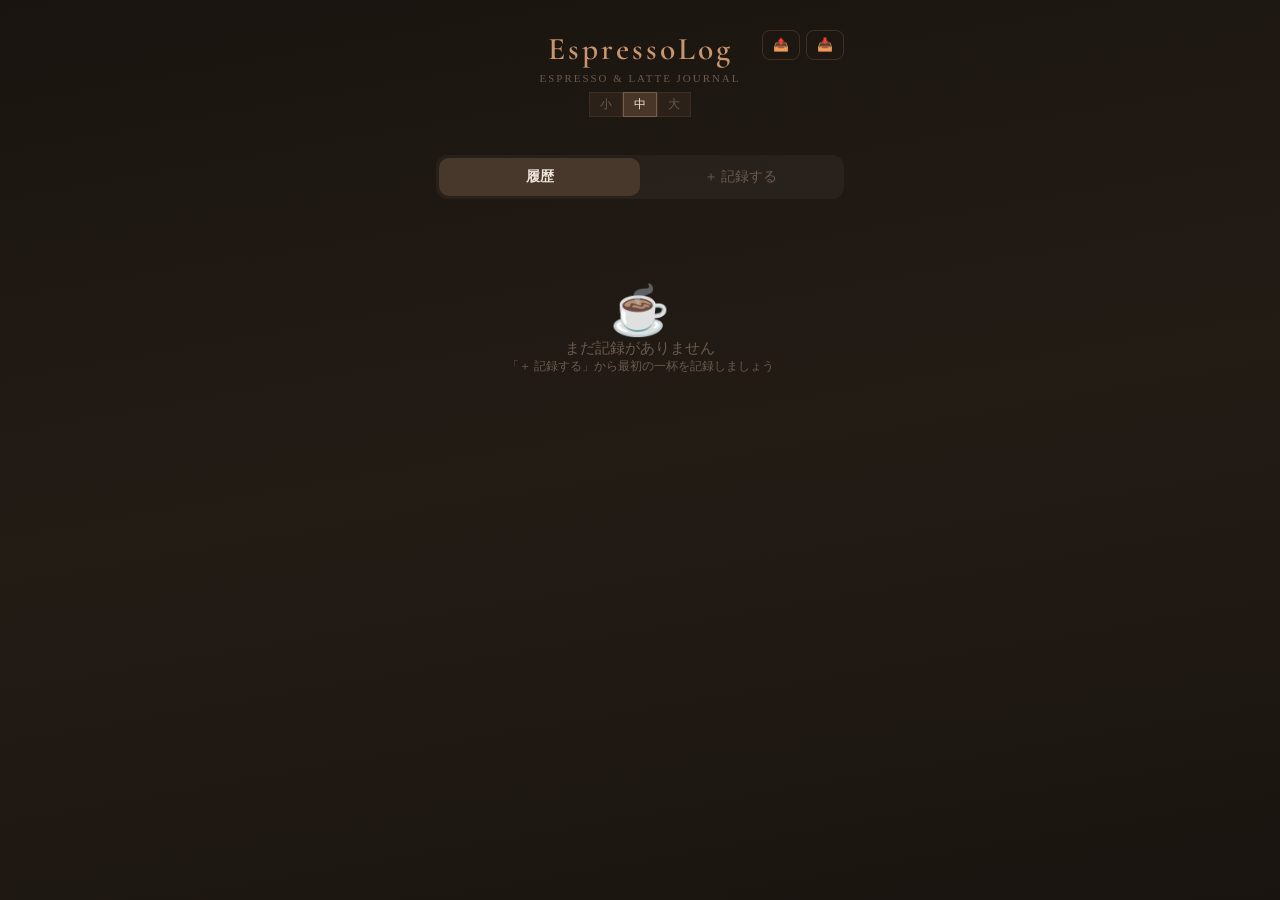
==== commit c9d73af2: "Add files via upload" ====
--- a/index.html
+++ b/index.html
@@ -1,15 +1,14 @@
 <!DOCTYPE html>
-
 <html lang="ja">
 <head>
 <meta charset="UTF-8">
 <meta name="viewport" content="width=device-width,initial-scale=1,maximum-scale=1,user-scalable=no">
 <meta name="apple-mobile-web-app-capable" content="yes">
 <meta name="apple-mobile-web-app-status-bar-style" content="black-translucent">
-<meta name="apple-mobile-web-app-title" content="BrewLog">
+<meta name="apple-mobile-web-app-title" content="EspressoLog">
 <meta name="theme-color" content="#1a1410">
 <link rel="manifest" href="./manifest.json">
-<title>BrewLog</title>
+<title>EspressoLog</title>
 <link href="https://fonts.googleapis.com/css2?family=Cormorant+Garamond:wght@400;600;700&display=swap" rel="stylesheet">
 <style>
 *{box-sizing:border-box;margin:0;padding:0}
@@ -18,14 +17,16 @@
 input::placeholder,textarea::placeholder{color:rgba(200,149,108,0.3)}
 select{color-scheme:dark}
 @keyframes fadeIn{from{opacity:0;transform:translateY(8px)}to{opacity:1;transform:translateY(0)}}
-@keyframes pulse{0%,100%{box-shadow:0 0 0 0 rgba(220,80,80,0.4)}50%{box-shadow:0 0 0 8px rgba(220,80,80,0)}}
 input[type=range]{-webkit-appearance:none;appearance:none;background:transparent;cursor:pointer;height:20px}
 input[type=range]::-webkit-slider-thumb{-webkit-appearance:none;width:24px;height:24px;border-radius:50%;background:#c8956c;border:3px solid #1a1410;box-shadow:0 2px 6px rgba(0,0,0,0.4)}
 input[type=range]::-moz-range-thumb{width:24px;height:24px;border-radius:50%;background:#c8956c;border:3px solid #1a1410;box-shadow:0 2px 6px rgba(0,0,0,0.4)}
 .wrap{max-width:440px;margin:0 auto;padding:20px 16px 100px;font-size:15px}
-.header{text-align:center;margin-bottom:28px;padding:10px 0}
+.header{text-align:center;margin-bottom:28px;padding:10px 0;position:relative}
 .header h1{font-family:'Cormorant Garamond',Georgia,serif;font-size:2.1em;font-weight:600;color:#c8956c;letter-spacing:3px;margin-bottom:4px}
 .header p{font-size:0.73em;color:#6b5a4e;letter-spacing:2px}
+.header-actions{position:absolute;top:10px;right:0;display:flex;gap:6px}
+.hicon{background:none;border:1px solid rgba(200,149,108,0.2);border-radius:8px;padding:6px 10px;color:#8a7b6e;font-size:0.85em;cursor:pointer;font-family:inherit;transition:all 0.15s}
+.hicon:hover{border-color:rgba(200,149,108,0.5);color:#ede4da}
 .tabs{display:flex;margin-bottom:24px;background:rgba(255,255,255,0.04);border-radius:12px;padding:3px}
 .tab{flex:1;padding:10px 0;border:none;border-radius:10px;background:transparent;color:#6b5a4e;font-size:0.93em;font-weight:400;cursor:pointer;transition:all 0.2s;font-family:inherit}
 .tab.active{background:rgba(200,149,108,0.2);color:#ede4da;font-weight:600}
@@ -34,840 +35,329 @@
 .slbl{font-size:0.73em;color:#6b5a4e;letter-spacing:0.5px}
 .sel-wrap{position:relative}
 .sel{width:100%;appearance:none;-webkit-appearance:none;background:rgba(255,255,255,0.05);border:1px solid rgba(200,149,108,0.2);border-radius:10px;padding:10px 32px 10px 12px;color:#ede4da;font-size:1em;outline:none;cursor:pointer;font-family:inherit}
+.sel:focus{border-color:rgba(200,149,108,0.4)}
 .sel-arr{position:absolute;right:12px;top:50%;transform:translateY(-50%);color:#8a7b6e;font-size:0.8em;pointer-events:none}
 .inp{background:rgba(255,255,255,0.04);border:1px solid rgba(200,149,108,0.15);border-radius:8px;padding:8px 10px;color:#ede4da;font-size:0.93em;outline:none;font-family:inherit;width:100%}
 .inp:focus{border-color:rgba(200,149,108,0.4)}
-.chip{background:rgba(200,149,108,0.08);border:1px solid rgba(200,149,108,0.12);border-radius:8px;padding:6px 12px;color:#8a7b6e;font-size:0.87em;cursor:pointer;font-family:inherit;transition:all 0.15s}
+.chip{background:rgba(200,149,108,0.08);border:1px solid rgba(200,149,108,0.12);border-radius:8px;padding:6px 12px;color:#8a7b6e;font-size:0.87em;cursor:pointer;font-family:inherit;transition:background 0.15s,border-color 0.15s,color 0.15s}
 .chip.on{background:rgba(200,149,108,0.3);border-color:rgba(200,149,108,0.5);color:#ede4da}
-.flavor-chip{background:rgba(200,149,108,0.06);border:1px solid rgba(200,149,108,0.1);border-radius:20px;padding:5px 11px;color:#8a7b6e;font-size:0.8em;cursor:pointer;font-family:inherit;transition:all 0.15s;white-space:nowrap}
-.flavor-chip.on{background:rgba(200,149,108,0.22);border-color:rgba(200,149,108,0.45);color:#ede4da}
-.btn-save{background:linear-gradient(135deg,#c8956c 0%,#a07050 100%);border:none;border-radius:12px;padding:14px 0;color:#1a1410;font-size:1.07em;font-weight:700;cursor:pointer;letter-spacing:1px;font-family:inherit}
-.btn-toggle{background:none;border:1px solid rgba(200,149,108,0.15);border-radius:10px;padding:10px 14px;color:#8a7b6e;font-size:0.87em;cursor:pointer;text-align:left}
-.btn-add{background:none;border:1px dashed rgba(200,149,108,0.25);border-radius:10px;padding:8px 14px;color:#8a7b6e;font-size:0.87em;cursor:pointer;text-align:center}
-.btn-del{margin-top:10px;background:none;border:1px solid rgba(200,100,100,0.3);border-radius:8px;padding:6px 14px;color:#c87070;font-size:0.8em;cursor:pointer}
+.btn-save{background:linear-gradient(135deg,#c8956c 0%,#a07050 100%);border:none;border-radius:12px;padding:14px 0;color:#1a1410;font-size:1.07em;font-weight:700;cursor:pointer;letter-spacing:1px;font-family:inherit;width:100%}
+.btn-toggle{background:none;border:1px solid rgba(200,149,108,0.15);border-radius:10px;padding:10px 14px;color:#8a7b6e;font-size:0.87em;cursor:pointer;text-align:left;font-family:inherit;width:100%}
+.btn-add{background:none;border:1px dashed rgba(200,149,108,0.25);border-radius:10px;padding:8px 14px;color:#8a7b6e;font-size:0.87em;cursor:pointer;text-align:center;font-family:inherit;width:100%}
+.btn-del{margin-top:10px;background:none;border:1px solid rgba(200,100,100,0.3);border-radius:8px;padding:6px 14px;color:#c87070;font-size:0.8em;cursor:pointer;font-family:inherit}
 .card{background:rgba(255,255,255,0.04);border-radius:14px;padding:14px 16px;border:1px solid rgba(200,149,108,0.1);cursor:pointer;transition:all 0.2s}
 .ratio-box{display:flex;align-items:center;justify-content:center;gap:8px;padding:8px 14px;background:rgba(200,149,108,0.08);border-radius:10px}
 .ratio-val{font-size:1.2em;font-weight:700;color:#c8956c;font-family:'Cormorant Garamond',Georgia,serif;letter-spacing:1px}
-.voice-btn{border-radius:10px;width:42px;height:42px;display:flex;align-items:center;justify-content:center;cursor:pointer;font-size:1.2em;flex-shrink:0;transition:all 0.2s;border:1px solid rgba(200,149,108,0.2);background:rgba(200,149,108,0.15)}
-.voice-btn.on{background:rgba(220,80,80,0.3);border-color:rgba(220,80,80,0.5);animation:pulse 1s infinite}
-.ai-btn{background:none;border:1px solid rgba(120,140,200,0.2);border-radius:10px;padding:9px 14px;color:#8a9bc0;font-size:0.8em;cursor:pointer;text-align:left;display:flex;align-items:center;gap:6px}
-.ai-box{background:rgba(120,140,200,0.05);border:1px solid rgba(120,140,200,0.12);border-radius:10px;padding:12px;display:flex;flex-direction:column;gap:10px;animation:fadeIn 0.2s ease}
-.ai-prompt{background:rgba(120,140,200,0.08);border:1px solid rgba(120,140,200,0.15);border-radius:8px;padding:10px 12px;color:#a0b0d0;font-size:0.87em;cursor:pointer;text-align:left;font-family:inherit;display:flex;justify-content:space-between;align-items:center}
-.ai-prompt.copied{background:rgba(100,180,120,0.15);border-color:rgba(100,180,120,0.3);color:#8ac090}
-.bean-panel{display:flex;flex-direction:column;gap:10px;background:rgba(255,255,255,0.02);border-radius:12px;padding:14px;border:1px solid rgba(200,149,108,0.15)}
-.preview-box{background:rgba(200,149,108,0.06);border-radius:8px;padding:8px 12px;display:flex;align-items:center;gap:6px}
+.taste-btn{flex:1;height:28px;border:none;border-radius:6px;cursor:pointer;transition:background 0.15s,color 0.15s;font-size:0.73em;font-family:inherit}
+.empty{text-align:center;padding:60px 20px;color:#6b5a4e}
+.grid2{display:grid;grid-template-columns:1fr 1fr;gap:10px}
 .grid3{display:grid;grid-template-columns:1fr 1fr 1fr;gap:10px}
-.star{background:none;border:none;font-size:2em;padding:2px;cursor:pointer;color:#c8956c;transition:opacity 0.15s,transform 0.15s}
-.taste-row{display:flex;align-items:center;gap:10px}
-.taste-lbl{font-size:0.93em;color:#b8a590;width:70px;display:flex;align-items:center;gap:4px}
-.taste-btn{flex:1;height:28px;border:none;border-radius:6px;cursor:pointer;transition:all 0.15s;font-size:0.73em}
-.empty{text-align:center;padding:60px 20px;color:#6b5a4e}
-.pour-total{display:flex;gap:12px;justify-content:center;padding:10px 14px;background:rgba(200,149,108,0.08);border-radius:10px;margin-top:4px}
-.pour-total-item{display:flex;flex-direction:column;align-items:center;gap:2px}
-.pour-total-label{font-size:0.67em;color:#8a7b6e}
-.pour-total-val{font-size:1.33em;font-weight:700;color:#c8956c;font-family:'Cormorant Garamond',Georgia,serif}
-.flavor-section{display:flex;flex-direction:column;gap:8px;animation:fadeIn 0.2s ease}
-.flavor-cat-label{font-size:0.72em;color:#6b5a4e;letter-spacing:0.5px;margin-top:4px}
-.flavor-chips-row{display:flex;flex-wrap:wrap;gap:5px}
-.flavor-display{display:flex;flex-wrap:wrap;gap:4px;margin-top:4px}
-.flavor-badge{background:rgba(200,149,108,0.15);border:1px solid rgba(200,149,108,0.25);border-radius:20px;padding:3px 9px;font-size:0.75em;color:#c8956c}
+.photo-area{border:2px dashed rgba(200,149,108,0.2);border-radius:12px;padding:20px;text-align:center;cursor:pointer;transition:all 0.2s;position:relative;overflow:hidden;min-height:80px;display:flex;align-items:center;justify-content:center}
+.photo-area:hover{border-color:rgba(200,149,108,0.4)}
+.photo-area.has-photo{border-style:solid;padding:0;display:block}
+.photo-area img{width:100%;border-radius:10px;display:block}
+.photo-remove{position:absolute;top:8px;right:8px;width:28px;height:28px;background:rgba(0,0,0,0.7);border-radius:50%;border:none;color:#fff;font-size:16px;cursor:pointer;display:flex;align-items:center;justify-content:center}
+.sec-lbl{font-size:0.8em;color:#c8956c;font-weight:600;margin-top:4px;padding-bottom:4px;border-bottom:1px solid rgba(200,149,108,0.12)}
 </style>
 </head>
 <body>
 <div class="wrap" id="app"></div>
+<input type="file" id="photo-input" accept="image/*" style="display:none">
+<input type="file" id="import-input" accept=".json" style="display:none">
 <script>
 "use strict";
 
-/* ── Data ── */
-const LS={get(k,fb){try{const r=localStorage.getItem(k);return r?JSON.parse(r):fb}catch{return fb}},set(k,v){try{localStorage.setItem(k,JSON.stringify(v))}catch{}}};
-const GRINDERS_BUILTIN={"fellow_opus":{name:"Fellow Opus",min:1,max:11,step:0.25,default:5},"timemore_xlite":{name:"Timemore X Lite",min:3,max:24,step:0.5,default:14},"comandante_c40":{name:"Comandante C40",min:0,max:45,step:1,default:25}};
-function getGRINDERS(){const custom=LS.get("brewlog_custom_grinders",[]);const obj={...GRINDERS_BUILTIN};custom.forEach(g=>{obj["custom_"+g.id]={name:g.name,min:g.min,max:g.max,step:g.step||1,default:Math.round((g.min+g.max)/2),custom:true,id:g.id};});obj["other"]={name:"その他",min:1,max:40,step:1,default:15};return obj;}
-const DRIPPERS=["Hario V60","Origami","OREA","Kalita Wave","Chemex","AeroPress","French Press","Clever","その他"];
-const TEMPS=[80,82,84,85,86,87,88,89,90,91,92,93,94,95,96,97,98,100];
-const DOSES=[10,11,12,13,14,15,16,17,18,19,20,21,22,23,24,25,26,27,28,29,30];
-const WATERS=[150,180,200,220,225,230,240,250,260,270,280,300,350,400,450,500];
+/* ══ STORAGE ══ */
+const LS={get(k,f){try{const r=localStorage.getItem(k);return r?JSON.parse(r):f}catch{return f}},set(k,v){try{localStorage.setItem(k,JSON.stringify(v))}catch{}}};
+
+/* ══ INDEXEDDB (photos) ══ */
+let pDB=null;
+function openPDB(){return new Promise((res,rej)=>{const r=indexedDB.open("EspressoLogPhotos",1);r.onupgradeneeded=e=>e.target.result.createObjectStore("photos",{keyPath:"id"});r.onsuccess=e=>{pDB=e.target.result;res(pDB)};r.onerror=rej})}
+async function gDB(){return pDB||await openPDB()}
+async function svPhoto(id,data){const db=await gDB();return new Promise((res,rej)=>{const tx=db.transaction("photos","readwrite");tx.objectStore("photos").put({id,data});tx.oncomplete=res;tx.onerror=rej})}
+async function gtPhoto(id){const db=await gDB();return new Promise((res,rej)=>{const tx=db.transaction("photos","readonly");const r=tx.objectStore("photos").get(id);r.onsuccess=()=>res(r.result?.data||null);r.onerror=rej})}
+async function dlPhoto(id){const db=await gDB();return new Promise(res=>{const tx=db.transaction("photos","readwrite");tx.objectStore("photos").delete(id);tx.oncomplete=res})}
+function compressPhoto(file){return new Promise(res=>{const fr=new FileReader();fr.onload=e=>{const img=new Image();img.onload=()=>{const c=document.createElement("canvas");let w=img.width,ht=img.height;if(w>800){ht=ht*800/w;w=800}c.width=w;c.height=ht;c.getContext("2d").drawImage(img,0,0,w,ht);res(c.toDataURL("image/jpeg",0.72))};img.src=e.target.result};fr.readAsDataURL(file)})}
+
+/* ══ CONSTANTS ══ */
+const FLAGS={"エチオピア":"🇪🇹","ケニア":"🇰🇪","コロンビア":"🇨🇴","ブラジル":"🇧🇷","グアテマラ":"🇬🇹","コスタリカ":"🇨🇷","パナマ":"🇵🇦","インドネシア":"🇮🇩","ルワンダ":"🇷🇼","タンザニア":"🇹🇿","ホンジュラス":"🇭🇳","ペルー":"🇵🇪","メキシコ":"🇲🇽","イエメン":"🇾🇪","ニカラグア":"🇳🇮","ボリビア":"🇧🇴","エルサルバドル":"🇸🇻","中国":"🇨🇳","インド":"🇮🇳","ベトナム":"🇻🇳"};
 const PROCS=["Washed","Natural","Honey","Anaerobic","Carbonic Maceration","Wet Hulled","Other"];
-const TASTE=[{k:"acidity",l:"酸味",e:"🍋"},{k:"sweetness",l:"甘味",e:"🍯"},{k:"bitterness",l:"苦味",e:"🫘"},{k:"body",l:"濃度感",e:"☕"}];
+const ROAST_LEVELS=["浅煎り","中煎り","中深煎り","深煎り"];
+const GRINDERS_BUILTIN={"fellow_opus":{name:"Fellow Opus",min:1,max:11,step:0.25,dflt:5},"timemore_xlite":{name:"Timemore X Lite",min:3,max:24,step:0.5,dflt:14},"comandante_c40":{name:"Comandante C40",min:0,max:45,step:1,dflt:25},"1zpresso_jxpro":{name:"1Zpresso JX-Pro",min:0,max:40,step:1,dflt:15},"niche_zero":{name:"Niche Zero",min:0,max:50,step:1,dflt:15},"eureka_mignon":{name:"Eureka Mignon",min:0,max:18,step:0.5,dflt:5}};
+function getG(){const c=LS.get("esplog_custom_grinders",[]);const o={...GRINDERS_BUILTIN};c.forEach(g=>{o["c_"+g.id]={name:g.name,min:g.min,max:g.max,step:g.step||1,dflt:Math.round((g.min+g.max)/2),custom:true,id:g.id}});o["other"]={name:"その他",min:1,max:40,step:1,dflt:15};return o}
+const MACH_DEF=["Flair 58","Flair Pro 2","La Pavoni","Gaggia Classic Pro","Breville Barista Express","Rancilio Silvia","De'Longhi Dedica","Cafelat Robot","9Barista","Decent DE1"];
+const TAMP_DEF=["Spring Tamper（定圧）","Manual","Normcore V4","Force Tamper"];
+const MILK_T=["牛乳","低脂肪乳","オーツミルク","ソイミルク","アーモンドミルク","その他"];
+const ART_T=["Heart","Rosetta","Tulip","Leaf","Swan","Free Pour","Layered","その他"];
+const TASTE=[{k:"acidity",l:"酸味",e:"🍋"},{k:"sweetness",l:"甘味",e:"🍯"},{k:"bitterness",l:"苦味",e:"🫘"},{k:"body",l:"ボディ",e:"☕"},{k:"aftertaste",l:"後味",e:"✨"}];
 const RADAR=[{k:"overall",l:"おいしさ"},...TASTE.map(t=>({k:t.k,l:t.l}))];
-const FLAGS={"エチオピア":"🇪🇹","ケニア":"🇰🇪","コロンビア":"🇨🇴","ブラジル":"🇧🇷","グアテマラ":"🇬🇹","コスタリカ":"🇨🇷","パナマ":"🇵🇦","インドネシア":"🇮🇩","ルワンダ":"🇷🇼","タンザニア":"🇹🇿","ホンジュラス":"🇭🇳","ペルー":"🇵🇪","メキシコ":"🇲🇽","イエメン":"🇾🇪","ニカラグア":"🇳🇮","ボリビア":"🇧🇴","エルサルバドル":"🇸🇻","中国":"🇨🇳","インド":"🇮🇳","ベトナム":"🇻🇳"};
-const POUR_WATERS=[10,15,20,25,30,35,40,45,50,60,70,80,90,100,110,120,130,140,150,160,170,180,200,220,250];
-const POUR_TIMES=[5,10,15,20,25,30,35,40,45,50,55,60,70,80,90,100,110,120];
-const ROAST_LEVELS=["浅煎り","中煎り","中深煎り","深煎り"];
-
-/* フレーバーカテゴリ */
-const FLAVORS=[
-  {cat:"フルーティ",tags:["ベリー","柑橘","りんご","ドライフルーツ","トロピカル"]},
-  {cat:"甘味",tags:["チョコレート","キャラメル","蜂蜜","ブラウンシュガー"]},
-  {cat:"ナッツ・穀物",tags:["ナッツ","アーモンド","シリアル"]},
-  {cat:"花・ハーブ",tags:["フローラル","ジャスミン","紅茶"]},
-  {cat:"スパイス",tags:["シナモン","スパイシー"]},
-  {cat:"その他",tags:["ワイン","スモーキー","アーシー"]}
-];
-
-function beanName(b){const p=[];if(b.country)p.push(b.country);if(b.name?.trim()){p.push(b.name);return p.join(" / ");}if(b.farm)p.push(b.farm);if(b.process)p.push(`(${b.process})`);return p.length?p.join(" / "):"（名称未設定）";}
-function beanFlag(b){return FLAGS[b.country]||(b.country?"🌍":"");}
-function fmtDate(iso){const d=new Date(iso);return`${d.getMonth()+1}/${d.getDate()} ${String(d.getHours()).padStart(2,"0")}:${String(d.getMinutes()).padStart(2,"0")}`;}
-function h(tag,props,...ch){const el=document.createElement(tag);if(props)Object.entries(props).forEach(([k,v])=>{if(k==="style"&&typeof v==="object")Object.assign(el.style,v);else if(k.startsWith("on"))el.addEventListener(k.slice(2).toLowerCase(),v);else if(k==="className")el.className=v;else if(k==="innerHTML")el.innerHTML=v;else el.setAttribute(k,v);});ch.flat(9).forEach(c=>{if(c==null||c===false)return;el.appendChild(typeof c==="string"||typeof c==="number"?document.createTextNode(c):c);});return el;}
-function sel(opts,val,onChange,cls="sel"){const w=h("div",{className:"sel-wrap"},h("select",{className:cls,value:val,onChange:e=>onChange(e.target.value)},...opts.map(o=>Object.assign(h("option",{value:o},o==""?"—":o),{selected:String(o)===String(val)}))),h("span",{className:"sel-arr"},"▼"));return w;}
-
-/* ── State ── */
-const FONT_SIZES={S:{label:"小",base:13},M:{label:"中",base:15},L:{label:"大",base:17}};
-let state={view:"list",records:LS.get("brewlog_records",[]),beans:LS.get("brewlog_beans_v3",[]),equip:LS.get("brewlog_equip",{grinderId:"fellow_opus",dripper:"Hario V60"}),fontSize:LS.get("brewlog_fontsize","M"),brew:null,showTaste:false,showPours:false,showFlavors:false,addingBean:false,addingGrinder:false,showBeanList:false,showBeanDetail:false,showBeanName:false,viewingBean:null,editingBean:null,editingRecord:null,aiOpen:false,aiCopied:null,aiPaste:"",aiResult:null,expandedCard:null};
-function initBrew(){const e=state.equip;const G=getGRINDERS();let gid=e.grinderId;if(!G[gid])gid="fellow_opus";const g=G[gid];return{beanId:"",grinderId:gid,dripper:e.dripper,grind:g.default,temp:93,dose:15,water:250,brewTimeMin:3,brewTimeSec:0,pours:[],overall:3,acidity:0,sweetness:0,bitterness:0,body:0,flavors:[],flavorNote:"",note:""};}
+/* 選択肢リスト */
+const DOSES=Array.from({length:17},(_,i)=>+(14+i*0.5).toFixed(1));     /* 14.0〜22.0g */
+const YIELDS=Array.from({length:41},(_,i)=>20+i);                       /* 20〜60g */
+const PRESSURES=Array.from({length:19},(_,i)=>+(3+i*0.5).toFixed(1));  /* 3.0〜12.0bar */
+const TIMES=Array.from({length:36},(_,i)=>15+i);                        /* 15〜50秒 */
+const TAMP_P=Array.from({length:21},(_,i)=>10+i);                       /* 10〜30kg */
+const ESP_ML=Array.from({length:41},(_,i)=>20+i);                       /* 20〜60ml */
+const MILK_ML=[50,60,70,80,90,100,110,120,130,140,150,160,170,180,200,220,240,260,280,300,350,400];
+
+/* ══ HELPERS ══ */
+function bName(b){const p=[];if(b.country)p.push(b.country);if(b.name?.trim()){p.push(b.name);return p.join(" / ")}if(b.farm)p.push(b.farm);if(b.process)p.push(`(${b.process})`);return p.length?p.join(" / "):"（名称未設定）"}
+function bFlag(b){return FLAGS[b.country]||(b.country?"🌍":"")}
+function h(tag,props,...ch){const el=document.createElement(tag);if(props)Object.entries(props).forEach(([k,v])=>{if(k==="style"&&typeof v==="object")Object.assign(el.style,v);else if(k.startsWith("on"))el.addEventListener(k.slice(2).toLowerCase(),v);else if(k==="className")el.className=v;else if(k==="innerHTML")el.innerHTML=v;else el.setAttribute(k,v)});ch.flat(9).forEach(c=>{if(c==null||c===false)return;el.appendChild(typeof c==="string"||typeof c==="number"?document.createTextNode(c):c)});return el}
+function mkSel(opts,val,onChange){const w=h("div",{className:"sel-wrap"});const s=h("select",{className:"sel"});opts.forEach(o=>{const op=h("option",{value:String(o)},String(o));if(String(o)===String(val))op.selected=true;s.appendChild(op)});s.addEventListener("change",e=>onChange(e.target.value));w.appendChild(s);w.appendChild(h("span",{className:"sel-arr"},"▼"));return w}
+function fmtDate(iso){const d=new Date(iso);return`${d.getMonth()+1}/${d.getDate()} ${String(d.getHours()).padStart(2,"0")}:${String(d.getMinutes()).padStart(2,"0")}`}
+function genId(){return Date.now().toString(36)+Math.random().toString(36).slice(2,7)}
+function radarSVG(data,size=180){const cx=size/2,cy=size/2,r=size/2-28,lv=5,n=RADAR.length,st=2*Math.PI/n,sa=-Math.PI/2;const pt=(i,v)=>{const a=sa+i*st,d=v/lv*r;return[cx+d*Math.cos(a),cy+d*Math.sin(a)]};let svg=`<svg width="${size}" height="${size}" viewBox="0 0 ${size} ${size}">`;for(let l=1;l<=lv;l++){const ps=Array.from({length:n},(_,i)=>pt(i,l));svg+=`<path d="${ps.map((p,i)=>`${i?'L':'M'}${p[0]} ${p[1]}`).join(' ')} Z" fill="none" stroke="rgba(200,149,108,0.12)" stroke-width="${l===lv?1:0.5}"/>`}for(let i=0;i<n;i++){const p=pt(i,lv);svg+=`<line x1="${cx}" y1="${cy}" x2="${p[0]}" y2="${p[1]}" stroke="rgba(200,149,108,0.1)" stroke-width="0.5"/>`}const dp=RADAR.map((a,i)=>pt(i,data[a.k]||0));svg+=`<path d="${dp.map((p,i)=>`${i?'L':'M'}${p[0]} ${p[1]}`).join(' ')} Z" fill="rgba(200,149,108,0.2)" stroke="#c8956c" stroke-width="1.5"/>`;dp.forEach(p=>{svg+=`<circle cx="${p[0]}" cy="${p[1]}" r="3" fill="#c8956c"/>`});RADAR.forEach((a,i)=>{const an=sa+i*st,d=r+18;svg+=`<text x="${cx+d*Math.cos(an)}" y="${cy+d*Math.sin(an)}" text-anchor="middle" dominant-baseline="middle" style="font-size:10px;fill:#8a7b6e">${a.l}</text>`});return svg+`</svg>`}
+function starsSVG(v){const r=Math.round(v*2)/2;const d="M10 1 L12.6 7.3 L19.5 7.8 L14.2 12.3 L15.8 19 L10 15.3 L4.2 19 L5.8 12.3 L0.5 7.8 L7.4 7.3 Z";let s="";for(let i=1;i<=5;i++){s+=r>=i?`<svg width="22" height="22" viewBox="0 0 20 20"><path d="${d}" fill="#c8956c"/></svg>`:r>=i-0.5?`<svg width="22" height="22" viewBox="0 0 20 20"><defs><linearGradient id="hg${i}"><stop offset="50%" stop-color="#c8956c"/><stop offset="50%" stop-color="rgba(200,149,108,0.2)"/></linearGradient></defs><path d="${d}" fill="url(#hg${i})"/></svg>`:`<svg width="22" height="22" viewBox="0 0 20 20"><path d="${d}" fill="rgba(200,149,108,0.2)"/></svg>`}return s}
+
+/* ══ STATE ══ */
+let state={view:"list",records:LS.get("esplog_records",[]),beans:LS.get("esplog_beans",[]),machines:LS.get("esplog_machines",MACH_DEF),tampers:LS.get("esplog_tampers",TAMP_DEF),fontSize:LS.get("esplog_fontsize","M"),brew:null,expandedCard:null,addingBean:false,showBeanList:false,viewingBean:null,editingBean:null,addingGrinder:false,addingMachine:false,addingTamper:false,photoData:null,_editSave:null};
+const FS={S:{label:"小",base:13},M:{label:"中",base:15},L:{label:"大",base:17}};
+function initBrew(){const G=getG();const gid=LS.get("esplog_last_grinder","fellow_opus");const gk=G[gid]?gid:"fellow_opus";return{beanId:"",grinderId:gk,machine:LS.get("esplog_last_machine",""),tamper:LS.get("esplog_last_tamper",""),grind:G[gk].dflt,tampPressure:15,dose:18,yield:36,pressure:9,timeSec:28,milkType:"牛乳",espressoMl:30,milkMl:180,artType:"",artOther:"",artScore:3,overall:3,acidity:0,sweetness:0,bitterness:0,body:0,aftertaste:0,note:""}}
 state.brew=initBrew();
-function save(){LS.set("brewlog_records",state.records);LS.set("brewlog_beans_v3",state.beans);LS.set("brewlog_equip",state.equip);}
-
-/* ── Radar SVG ── */
-function radarSVG(data,size=180){const cx=size/2,cy=size/2,r=size/2-28,lv=5,n=RADAR.length,st=2*Math.PI/n,sa=-Math.PI/2;const pt=(i,v)=>{const a=sa+i*st,d=v/lv*r;return[cx+d*Math.cos(a),cy+d*Math.sin(a)];};let svg=`<svg width="${size}" height="${size}" viewBox="0 0 ${size} ${size}">`;for(let l=1;l<=lv;l++){const ps=Array.from({length:n},(_,i)=>pt(i,l));svg+=`<path d="${ps.map((p,i)=>`${i?'L':'M'}${p[0]} ${p[1]}`).join(' ')} Z" fill="none" stroke="rgba(200,149,108,0.12)" stroke-width="${l===lv?1:0.5}"/>`;}for(let i=0;i<n;i++){const p=pt(i,lv);svg+=`<line x1="${cx}" y1="${cy}" x2="${p[0]}" y2="${p[1]}" stroke="rgba(200,149,108,0.1)" stroke-width="0.5"/>`;}const dp=RADAR.map((a,i)=>pt(i,data[a.k]||0));svg+=`<path d="${dp.map((p,i)=>`${i?'L':'M'}${p[0]} ${p[1]}`).join(' ')} Z" fill="rgba(200,149,108,0.2)" stroke="#c8956c" stroke-width="1.5"/>`;dp.forEach(p=>{svg+=`<circle cx="${p[0]}" cy="${p[1]}" r="3" fill="#c8956c"/>`;});RADAR.forEach((a,i)=>{const an=sa+i*st,d=r+18;svg+=`<text x="${cx+d*Math.cos(an)}" y="${cy+d*Math.sin(an)}" text-anchor="middle" dominant-baseline="middle" style="font-size:10px;fill:#8a7b6e">${a.l}</text>`;});svg+=`</svg>`;return svg;}
-
-/* ── Voice ── */
-function startVoice(cb){const SR=window.SpeechRecognition||window.webkitSpeechRecognition;if(!SR){alert("音声入力非対応");return null;}const r=new SR();r.lang="ja-JP";r.continuous=false;r.interimResults=false;r.onresult=e=>{cb(e.results[0][0].transcript);};return r;}
-
-/* ── AI Parse ── */
-function parseAI(text){const res={name:"",country:"",farm:"",altitude:"",process:"",shop:"",roast:"",roastDate:""};const PM=PROCS;const RL=ROAST_LEVELS;text.split("\n").map(l=>l.replace(/^[・\-*•]\s*/,"").trim()).filter(Boolean).forEach(line=>{const lo=line.toLowerCase(),val=line.replace(/^[^:：]+[:：]\s*/,"").trim();if(!val||"—-不明なしN/A".includes(val))return;if(lo.match(/豆の名前|豆名|名前|name/))res.name=val;else if(lo.match(/生産国|国|country|origin/))res.country=val;else if(lo.match(/農園|ファーム|farm|estate|農協|ステーション/))res.farm=val;else if(lo.match(/標高|altitude|elevation|masl/)){
-  /* ハイフン範囲（2100-2250m）は最初の数値だけ取る */
-  const rng=val.match(/(\d{3,5})\s*[-~〜]\s*\d{3,5}/);
-  if(rng){res.altitude=rng[1];}else{const n=val.match(/\d{3,5}/);if(n)res.altitude=n[0];}
-}else if(lo.match(/精製|プロセス|process|processing/)){const m=PM.find(p=>val.toLowerCase().includes(p.toLowerCase()));res.process=m||val;}else if(lo.match(/購入店|販売元|店|ロースター|roaster|shop/))res.shop=val;else if(lo.match(/焙煎度|roast level|roast degree/)){const m=RL.find(r=>val.includes(r));res.roast=m||val;}else if(lo.match(/焙煎日|roast date/)){
-  /* 日本語形式: 2025年11月24日 */
-  const jp=val.match(/(\d{4})年\s*(\d{1,2})月\s*(\d{1,2})日/);
-  if(jp){res.roastDate=`${jp[1]}-${jp[2].padStart(2,"0")}-${jp[3].padStart(2,"0")}`;return;}
-  /* スラッシュ・ハイフン形式: 2025/11/24 or 2025-11-24 */
-  const dm=val.match(/(\d{4})[/-](\d{1,2})[/-](\d{1,2})/);
-  if(dm)res.roastDate=`${dm[1]}-${dm[2].padStart(2,"0")}-${dm[3].padStart(2,"0")}`;
-}});return res;}
-
-/* ── Flavor UI helper ── */
-function renderFlavorSection(flavors, flavorNote, onToggle, onNoteChange) {
-  const selected = [...flavors]; // ローカルで管理
-  const wrap = h("div", {className:"flavor-section"});
-
-  /* 選択済みサマリーエリア */
-  const summary = h("div", {style:{
-    minHeight:"32px", display:"flex", flexWrap:"wrap", gap:"5px",
-    padding:"8px 10px", background:"rgba(200,149,108,0.06)",
-    border:"1px solid rgba(200,149,108,0.12)", borderRadius:"10px",
-    marginBottom:"8px", alignItems:"center"
-  }});
-  const emptyHint = h("span", {style:{fontSize:"0.75em",color:"#6b5a4e"}}, "タグを選ぶと表示されます");
-  const updateSummary = () => {
-    summary.innerHTML = "";
-    if(selected.length === 0){
-      summary.appendChild(emptyHint);
-    } else {
-      selected.forEach(tag => {
-        summary.appendChild(h("span", {className:"flavor-badge"}, tag));
-      });
+function save(){LS.set("esplog_records",state.records);LS.set("esplog_beans",state.beans);LS.set("esplog_machines",state.machines);LS.set("esplog_tampers",state.tampers)}
+
+/* ══ ROOT RENDER ══ */
+function render(){
+  const app=document.getElementById("app");app.innerHTML="";
+  const fs=FS[state.fontSize]||FS.M;app.style.fontSize=fs.base+"px";
+  /* Header */
+  const hdr=h("div",{className:"header"});
+  hdr.appendChild(h("h1",null,"EspressoLog"));
+  hdr.appendChild(h("p",null,"ESPRESSO & LATTE JOURNAL"));
+  const szRow=h("div",{style:{display:"flex",justifyContent:"center",gap:4,marginTop:"8px"}});
+  Object.keys(FS).forEach(k=>szRow.appendChild(h("button",{style:{background:state.fontSize===k?"rgba(200,149,108,0.25)":"rgba(200,149,108,0.08)",border:`1px solid ${state.fontSize===k?"rgba(200,149,108,0.4)":"rgba(200,149,108,0.1)"}`,borderRadius:6,padding:"3px 10px",color:state.fontSize===k?"#ede4da":"#6b5a4e",fontSize:"12px",cursor:"pointer",fontFamily:"inherit"},onClick:()=>{state.fontSize=k;LS.set("esplog_fontsize",k);render()}},FS[k].label)));
+  hdr.appendChild(szRow);
+  const ha=h("div",{className:"header-actions"});
+  ha.appendChild(h("button",{className:"hicon",title:"エクスポート",onClick:async()=>{const data={records:state.records,beans:state.beans,machines:state.machines,tampers:state.tampers,photos:{}};for(const rec of state.records){if(rec.hasPhoto){const p=await gtPhoto(rec.id);if(p)data.photos[rec.id]=p}}const blob=new Blob([JSON.stringify(data,null,2)],{type:"application/json"});const url=URL.createObjectURL(blob);const a=document.createElement("a");a.href=url;a.download=`espressolog_${new Date().toISOString().slice(0,10)}.json`;a.click();URL.revokeObjectURL(url)}},"📤"));
+  ha.appendChild(h("button",{className:"hicon",title:"インポート",onClick:()=>document.getElementById("import-input").click()},"📥"));
+  hdr.appendChild(ha);app.appendChild(hdr);
+  /* Tabs – 2つだけ */
+  app.appendChild(h("div",{className:"tabs"},h("button",{className:"tab"+(state.view==="list"?" active":""),onClick:()=>{state.view="list";render()}},"履歴"),h("button",{className:"tab"+(state.view==="add"?" active":""),onClick:()=>{state.view="add";render()}},"＋ 記録する")));
+  state.view==="add"?renderForm(app):renderList(app);
+}
+
+/* ══ GRIND SLIDER BLOCK ══ */
+function buildGrindSlider(G,b){
+  const g=G[b.grinderId]||G["fellow_opus"];
+  const wrap=h("div",{id:"grind-area",style:{display:"flex",flexDirection:"column",gap:4}});
+  wrap.appendChild(h("span",{className:"lbl"},`挽き目（${g.name}）`));
+  const row=h("div",{style:{display:"flex",alignItems:"center",gap:12}});
+  const dv=g.step<1?b.grind.toFixed(g.step===0.25?2:1):b.grind.toString();
+  const numEl=h("span",{style:{fontSize:"22px",fontWeight:700,color:"#c8956c",minWidth:"48px",textAlign:"center",fontFamily:"'Cormorant Garamond',Georgia,serif"}},dv);
+  row.appendChild(numEl);
+  const slW=h("div",{style:{flex:1,position:"relative",padding:"8px 0"}});
+  slW.appendChild(h("div",{style:{position:"absolute",top:"50%",left:0,right:0,height:"4px",background:"rgba(200,149,108,0.15)",borderRadius:"2px",transform:"translateY(-50%)"}}));
+  const fill=h("div",{style:{position:"absolute",top:"50%",left:0,width:((b.grind-g.min)/(g.max-g.min)*100)+"%",height:"4px",background:"linear-gradient(90deg,#c8956c,#a07050)",borderRadius:"2px",transform:"translateY(-50%)"}});
+  slW.appendChild(fill);
+  slW.appendChild(h("input",{type:"range",min:g.min,max:g.max,step:g.step,value:b.grind,style:{width:"100%",position:"relative",zIndex:2},onInput:e=>{const v=parseFloat(e.target.value);b.grind=v;numEl.textContent=g.step<1?v.toFixed(g.step===0.25?2:1):v.toString();fill.style.width=((v-g.min)/(g.max-g.min)*100)+"%"}}));
+  row.appendChild(slW);wrap.appendChild(row);
+  wrap.appendChild(h("div",{style:{display:"flex",justifyContent:"space-between",fontSize:"10px",color:"#6b5a4e",padding:"0 4px"}},h("span",null,`細 ← ${g.min}`),h("span",null,`${g.max} → 粗`)));
+  return wrap;
+}
+
+function updateRatios(){
+  const b=state.brew;
+  const el1=document.getElementById("brew-ratio-val");if(el1)el1.textContent=b.dose&&b.yield?`1 : ${(b.yield/b.dose).toFixed(2)}`:"—";
+  const el2=document.getElementById("latte-ratio-val");if(el2)el2.textContent=b.espressoMl&&b.milkMl?`1 : ${(b.milkMl/b.espressoMl).toFixed(1)}`:"—";
+}
+
+/* ══ FORM ══ */
+function renderForm(app){
+  const G=getG();const b=state.brew;const isEdit=!!state._editSave;
+  const form=h("div",{className:"form"});
+  form.appendChild(renderBeanSelector());
+
+  /* マシン */
+  const mDiv=h("div",{style:{display:"flex",flexDirection:"column",gap:4}});
+  mDiv.appendChild(h("span",{className:"lbl"},"マシン"));
+  const mC=h("div",{style:{display:"flex",flexWrap:"wrap",gap:4}});
+  state.machines.forEach(m=>mC.appendChild(h("button",{className:"chip"+(b.machine===m?" on":""),"data-val":m,onClick:()=>{b.machine=m;LS.set("esplog_last_machine",m);mC.querySelectorAll(".chip").forEach(c=>c.classList.toggle("on",c.dataset.val===m))}},m)));
+  if(!state.addingMachine)mC.appendChild(h("button",{className:"chip",style:{borderStyle:"dashed",borderColor:"rgba(200,149,108,0.25)",color:"#6b5a4e"},onClick:()=>{state.addingMachine=true;state._newMachine="";render()}},"＋ 追加"));
+  mDiv.appendChild(mC);
+  if(state.addingMachine){const amRow=h("div",{style:{display:"flex",gap:6,marginTop:4}});const amI=h("input",{className:"inp",placeholder:"マシン名",onInput:e=>state._newMachine=e.target.value});amRow.appendChild(amI);amRow.appendChild(h("button",{style:{background:"rgba(200,149,108,0.2)",border:"none",borderRadius:8,padding:"8px 14px",color:"#ede4da",fontSize:"0.87em",cursor:"pointer",fontFamily:"inherit",whiteSpace:"nowrap"},onClick:()=>{if(state._newMachine?.trim()){state.machines.push(state._newMachine.trim());b.machine=state._newMachine.trim();save()}state.addingMachine=false;render()}},"追加"));amRow.appendChild(h("button",{style:{background:"none",border:"1px solid rgba(200,149,108,0.15)",borderRadius:8,padding:"8px 12px",color:"#8a7b6e",fontSize:"0.87em",cursor:"pointer",fontFamily:"inherit"},onClick:()=>{state.addingMachine=false;render()}},"✕"));mDiv.appendChild(amRow)}
+  form.appendChild(mDiv);
+
+  /* グラインダー */
+  const gDiv=h("div",{style:{display:"flex",flexDirection:"column",gap:4}});
+  gDiv.appendChild(h("span",{className:"lbl"},"グラインダー"));
+  const gC=h("div",{style:{display:"flex",flexWrap:"wrap",gap:4}});
+  Object.keys(G).forEach(k=>{
+    const gi=G[k];const isOn=b.grinderId===k;
+    const pick=()=>{const prev=b.grinderId;b.grinderId=k;b.grind=gi.dflt;LS.set("esplog_last_grinder",k);if(prev!==k){gC.querySelectorAll(".chip").forEach(c=>c.classList.toggle("on",c.dataset.val===k));const ga=document.getElementById("grind-area");if(ga)ga.parentNode.replaceChild(buildGrindSlider(G,b),ga)}};
+    if(gi.custom){const w=h("div",{style:{display:"flex"}});w.appendChild(h("button",{className:"chip"+(isOn?" on":""),style:{borderRadius:"8px 0 0 8px"},"data-val":k,onClick:pick},gi.name));w.appendChild(h("button",{style:{background:isOn?"rgba(200,149,108,0.2)":"rgba(200,149,108,0.06)",border:"1px solid rgba(200,149,108,0.12)",borderLeft:"none",borderRadius:"0 8px 8px 0",padding:"6px 8px",color:"#8a7b6e",fontSize:"10px",cursor:"pointer",fontFamily:"inherit"},onClick:()=>{if(!confirm("「"+gi.name+"」を削除？"))return;const list=LS.get("esplog_custom_grinders",[]).filter(x=>x.id!==gi.id);LS.set("esplog_custom_grinders",list);if(b.grinderId===k){b.grinderId="fellow_opus";b.grind=GRINDERS_BUILTIN.fellow_opus.dflt}render()}},"✕"));gC.appendChild(w)}else{gC.appendChild(h("button",{className:"chip"+(isOn?" on":""),"data-val":k,onClick:pick},gi.name))}
+  });
+  if(!state.addingGrinder)gC.appendChild(h("button",{className:"chip",style:{borderStyle:"dashed",borderColor:"rgba(200,149,108,0.25)",color:"#6b5a4e"},onClick:()=>{state.addingGrinder=true;state._newGrinder={name:"",min:1,max:40,step:1};render()}},"＋ 追加"));
+  gDiv.appendChild(gC);
+  if(state.addingGrinder){
+    const ng=state._newGrinder;const agD=h("div",{style:{background:"rgba(255,255,255,0.03)",border:"1px solid rgba(200,149,108,0.2)",borderRadius:"10px",padding:"12px",display:"flex",flexDirection:"column",gap:8}});
+    agD.appendChild(h("span",{style:{fontSize:"0.73em",color:"#c8956c",fontWeight:600}},"カスタムグラインダーを追加"));
+    agD.appendChild(h("input",{className:"inp",placeholder:"名前（例: Kinu M47）",value:ng.name,onInput:e=>ng.name=e.target.value}));
+    const ng3=h("div",{className:"grid3"});[["最小値","min"],["最大値","max"],["刻み","step"]].forEach(([l,k])=>{const fd=h("div",{style:{display:"flex",flexDirection:"column",gap:3}});fd.appendChild(h("span",{style:{fontSize:"0.67em",color:"#6b5a4e"}},l));const i=h("input",{className:"inp",type:"number",inputMode:"decimal",style:{textAlign:"center"},onInput:e=>ng[k]=parseFloat(e.target.value)||0});i.value=String(ng[k]);fd.appendChild(i);ng3.appendChild(fd)});agD.appendChild(ng3);
+    const agBt=h("div",{style:{display:"flex",gap:6}});agBt.appendChild(h("button",{style:{flex:1,background:"rgba(200,149,108,0.2)",border:"none",borderRadius:8,padding:"8px",color:"#ede4da",fontSize:"0.87em",cursor:"pointer",fontFamily:"inherit"},onClick:()=>{if(!ng.name.trim())return;if(ng.max<=ng.min){alert("最大値>最小値");return}const list=LS.get("esplog_custom_grinders",[]);const id=Date.now().toString();list.push({id,name:ng.name.trim(),min:ng.min,max:ng.max,step:ng.step||1});LS.set("esplog_custom_grinders",list);state.addingGrinder=false;b.grinderId="c_"+id;b.grind=Math.round((ng.min+ng.max)/2);LS.set("esplog_last_grinder",b.grinderId);render()}},"追加"));agBt.appendChild(h("button",{style:{background:"none",border:"1px solid rgba(200,149,108,0.15)",borderRadius:8,padding:"8px 12px",color:"#8a7b6e",fontSize:"0.87em",cursor:"pointer",fontFamily:"inherit"},onClick:()=>{state.addingGrinder=false;render()}},"キャンセル"));agD.appendChild(agBt);gDiv.appendChild(agD);
+  }
+  form.appendChild(gDiv);
+  form.appendChild(buildGrindSlider(G,b));
+
+  /* タンパー */
+  const tDiv=h("div",{style:{display:"flex",flexDirection:"column",gap:4}});
+  tDiv.appendChild(h("span",{className:"lbl"},"タンパー"));
+  const tC=h("div",{style:{display:"flex",flexWrap:"wrap",gap:4}});
+  state.tampers.forEach(t=>tC.appendChild(h("button",{className:"chip"+(b.tamper===t?" on":""),"data-val":t,onClick:()=>{b.tamper=t;LS.set("esplog_last_tamper",t);tC.querySelectorAll(".chip").forEach(c=>c.classList.toggle("on",c.dataset.val===t))}},t)));
+  if(!state.addingTamper)tC.appendChild(h("button",{className:"chip",style:{borderStyle:"dashed",borderColor:"rgba(200,149,108,0.25)",color:"#6b5a4e"},onClick:()=>{state.addingTamper=true;state._newTamper="";render()}},"＋ 追加"));
+  tDiv.appendChild(tC);
+  if(state.addingTamper){const atRow=h("div",{style:{display:"flex",gap:6,marginTop:4}});atRow.appendChild(h("input",{className:"inp",placeholder:"タンパー名",onInput:e=>state._newTamper=e.target.value}));atRow.appendChild(h("button",{style:{background:"rgba(200,149,108,0.2)",border:"none",borderRadius:8,padding:"8px 14px",color:"#ede4da",fontSize:"0.87em",cursor:"pointer",fontFamily:"inherit",whiteSpace:"nowrap"},onClick:()=>{if(state._newTamper?.trim()){state.tampers.push(state._newTamper.trim());b.tamper=state._newTamper.trim();save()}state.addingTamper=false;render()}},"追加"));atRow.appendChild(h("button",{style:{background:"none",border:"1px solid rgba(200,149,108,0.15)",borderRadius:8,padding:"8px 12px",color:"#8a7b6e",fontSize:"0.87em",cursor:"pointer",fontFamily:"inherit"},onClick:()=>{state.addingTamper=false;render()}},"✕"));tDiv.appendChild(atRow)}
+  form.appendChild(tDiv);
+
+  /* タンピング圧 */
+  const tpDiv=h("div",{style:{display:"flex",flexDirection:"column",gap:4}});
+  tpDiv.appendChild(h("span",{className:"lbl"},"タンピング圧"));
+  tpDiv.appendChild(mkSel(TAMP_P.map(v=>v+"kg"),b.tampPressure+"kg",v=>{b.tampPressure=parseInt(v)}));
+  form.appendChild(tpDiv);
+
+  /* ── 抽出パラメータ ── */
+  form.appendChild(h("div",{className:"sec-lbl"},"☕ 抽出パラメータ"));
+  const exG=h("div",{className:"grid2"});
+  function exItem(label,opts,val,onChange){const d=h("div",{style:{display:"flex",flexDirection:"column",gap:4}});d.appendChild(h("span",{className:"slbl"},label));d.appendChild(mkSel(opts,val,onChange));return d}
+  exG.appendChild(exItem("粉量 (g)",DOSES.map(v=>v.toFixed(1)+"g"),b.dose.toFixed(1)+"g",v=>{b.dose=parseFloat(v);updateRatios()}));
+  exG.appendChild(exItem("抽出量 (g)",YIELDS.map(v=>v+"g"),b.yield+"g",v=>{b.yield=parseFloat(v);updateRatios()}));
+  exG.appendChild(exItem("抽出圧力 (bar)",PRESSURES.map(v=>v.toFixed(1)+"bar"),b.pressure.toFixed(1)+"bar",v=>{b.pressure=parseFloat(v)}));
+  exG.appendChild(exItem("抽出時間 (秒)",TIMES.map(v=>v+"秒"),b.timeSec+"秒",v=>{b.timeSec=parseInt(v)}));
+  form.appendChild(exG);
+  const brDiv=h("div",{className:"ratio-box"});brDiv.appendChild(h("span",{style:{fontSize:"12px",color:"#8a7b6e"}},"抽出レシオ"));brDiv.appendChild(h("span",{className:"ratio-val",id:"brew-ratio-val"},b.dose&&b.yield?`1 : ${(b.yield/b.dose).toFixed(2)}`:"—"));form.appendChild(brDiv);
+
+  /* ── ラテ構成 ── */
+  form.appendChild(h("div",{className:"sec-lbl"},"🥛 ラテ構成"));
+  const milkDiv=h("div",{style:{display:"flex",flexDirection:"column",gap:4}});
+  milkDiv.appendChild(h("span",{className:"slbl"},"ミルクの種類"));
+  const mkC=h("div",{style:{display:"flex",flexWrap:"wrap",gap:4}});
+  MILK_T.forEach(m=>mkC.appendChild(h("button",{className:"chip"+(b.milkType===m?" on":""),"data-val":m,onClick:()=>{b.milkType=m;mkC.querySelectorAll(".chip").forEach(c=>c.classList.toggle("on",c.dataset.val===m))}},m)));
+  milkDiv.appendChild(mkC);form.appendChild(milkDiv);
+  const ltG=h("div",{className:"grid2"});
+  ltG.appendChild(exItem("エスプレッソ (ml)",ESP_ML.map(v=>v+"ml"),b.espressoMl+"ml",v=>{b.espressoMl=parseInt(v);updateRatios()}));
+  ltG.appendChild(exItem("ミルク (ml)",MILK_ML.map(v=>v+"ml"),b.milkMl+"ml",v=>{b.milkMl=parseInt(v);updateRatios()}));
+  form.appendChild(ltG);
+  const lrDiv=h("div",{className:"ratio-box"});lrDiv.appendChild(h("span",{style:{fontSize:"12px",color:"#8a7b6e"}},"ラテレシオ"));lrDiv.appendChild(h("span",{className:"ratio-val",id:"latte-ratio-val"},b.espressoMl&&b.milkMl?`1 : ${(b.milkMl/b.espressoMl).toFixed(1)}`:"—"));form.appendChild(lrDiv);
+
+  /* ── ラテアート ── */
+  form.appendChild(h("div",{className:"sec-lbl"},"🎨 ラテアート"));
+  const artDiv=h("div",{style:{display:"flex",flexDirection:"column",gap:8}});
+  const artC=h("div",{style:{display:"flex",flexWrap:"wrap",gap:4}});
+  ART_T.forEach(t=>artC.appendChild(h("button",{className:"chip"+(b.artType===t?" on":""),"data-val":t,onClick:()=>{const was=b.artType===t;b.artType=was?"":t;artC.querySelectorAll(".chip").forEach(c=>c.classList.toggle("on",!was&&c.dataset.val===t));const sb=document.getElementById("art-score-blk");if(sb)sb.style.display=b.artType?"flex":"none";const ob=document.getElementById("art-other-blk");if(ob)ob.style.display=b.artType==="その他"?"block":"none"}},t)));
+  artDiv.appendChild(artC);
+  const aoBlk=h("div",{id:"art-other-blk",style:{display:b.artType==="その他"?"block":"none"}});aoBlk.appendChild(h("input",{className:"inp",placeholder:"アート名",value:b.artOther||"",onInput:e=>b.artOther=e.target.value}));artDiv.appendChild(aoBlk);
+  /* art score */
+  const asBlk=h("div",{id:"art-score-blk",style:{display:b.artType?"flex":"none",flexDirection:"column",gap:4}});
+  asBlk.appendChild(h("span",{className:"slbl"},"アート達成度"));
+  const asSt=h("div",{style:{display:"flex",gap:2,justifyContent:"center",marginBottom:4},innerHTML:starsSVG(b.artScore||3)});asBlk.appendChild(asSt);
+  const asRow=h("div",{style:{display:"flex",alignItems:"center",gap:12}});const asV=h("span",{style:{fontSize:"1.4em",fontWeight:700,color:"#c8956c",minWidth:"40px",textAlign:"center",fontFamily:"'Cormorant Garamond',Georgia,serif"}},(b.artScore||3).toFixed(1));asRow.appendChild(asV);
+  const asSlW=h("div",{style:{flex:1,position:"relative",padding:"8px 0"}});asSlW.appendChild(h("div",{style:{position:"absolute",top:"50%",left:0,right:0,height:"4px",background:"rgba(200,149,108,0.15)",borderRadius:"2px",transform:"translateY(-50%)"}}));const asF=h("div",{style:{position:"absolute",top:"50%",left:0,width:((b.artScore||3)/5*100)+"%",height:"4px",background:"linear-gradient(90deg,#c8956c,#a07050)",borderRadius:"2px",transform:"translateY(-50%)"}});asSlW.appendChild(asF);asSlW.appendChild(h("input",{type:"range",min:0,max:5,step:0.1,value:b.artScore||3,style:{width:"100%",position:"relative",zIndex:2},onInput:e=>{const v=parseFloat(e.target.value);b.artScore=v;asV.textContent=v.toFixed(1);asF.style.width=(v/5*100)+"%";asSt.innerHTML=starsSVG(v)}}));asRow.appendChild(asSlW);asBlk.appendChild(asRow);artDiv.appendChild(asBlk);
+  /* photo */
+  const pa=h("div",{id:"photo-area",className:"photo-area"+(state.photoData?" has-photo":""),onClick:()=>{if(!state.photoData)document.getElementById("photo-input").click()}});
+  if(state.photoData){pa.appendChild(h("img",{src:state.photoData}));pa.appendChild(h("button",{className:"photo-remove",onClick:e=>{e.stopPropagation();state.photoData=null;pa.className="photo-area";pa.innerHTML="";pa.appendChild(h("div",{style:{color:"#6b5a4e",fontSize:"13px"}},"📸 タップして写真を追加"))}},"✕"))}else{pa.appendChild(h("div",{style:{color:"#6b5a4e",fontSize:"13px"}},"📸 タップして写真を追加"))}
+  artDiv.appendChild(pa);form.appendChild(artDiv);
+
+  /* ── おいしさ ── */
+  const oDiv=h("div",{style:{display:"flex",flexDirection:"column",gap:6}});
+  oDiv.appendChild(h("span",{className:"lbl"},"おいしさ"));
+  const oSt=h("div",{style:{display:"flex",gap:2,justifyContent:"center",marginBottom:4},innerHTML:starsSVG(b.overall||3)});oDiv.appendChild(oSt);
+  const oRow=h("div",{style:{display:"flex",alignItems:"center",gap:12}});const oV=h("span",{style:{fontSize:"1.6em",fontWeight:700,color:"#c8956c",minWidth:"56px",textAlign:"center",fontFamily:"'Cormorant Garamond',Georgia,serif"}},(b.overall||3).toFixed(1));oRow.appendChild(oV);
+  const oSlW=h("div",{style:{flex:1,position:"relative",padding:"8px 0"}});oSlW.appendChild(h("div",{style:{position:"absolute",top:"50%",left:0,right:0,height:"4px",background:"rgba(200,149,108,0.15)",borderRadius:"2px",transform:"translateY(-50%)"}}));const oF=h("div",{style:{position:"absolute",top:"50%",left:0,width:((b.overall||3)/5*100)+"%",height:"4px",background:"linear-gradient(90deg,#c8956c,#a07050)",borderRadius:"2px",transform:"translateY(-50%)"}});oSlW.appendChild(oF);oSlW.appendChild(h("input",{type:"range",min:0,max:5,step:0.1,value:b.overall||3,style:{width:"100%",position:"relative",zIndex:2},onInput:e=>{const v=parseFloat(e.target.value);b.overall=v;oV.textContent=v.toFixed(1);oF.style.width=(v/5*100)+"%";oSt.innerHTML=starsSVG(v)}}));oRow.appendChild(oSlW);oDiv.appendChild(oRow);
+  /* taste buttons */
+  const tD2=h("div",{style:{display:"flex",flexDirection:"column",gap:4,marginTop:8}});
+  TASTE.forEach(t=>{const tr=h("div",{style:{display:"flex",alignItems:"center",gap:8,marginBottom:4}});tr.appendChild(h("span",{style:{fontSize:"0.8em",color:"#b8a590",width:"55px",display:"flex",alignItems:"center",gap:4}},`${t.e} ${t.l}`));const tb=h("div",{style:{display:"flex",gap:3,flex:1}});const bld=()=>{tb.innerHTML="";for(let v=1;v<=5;v++)tb.appendChild(h("button",{className:"taste-btn",style:{background:v<=b[t.k]?"#c8956c":"rgba(200,149,108,0.15)",color:v<=b[t.k]?"#1a1410":"#6b5a4e",fontWeight:v<=b[t.k]?700:400},onClick:()=>{b[t.k]=b[t.k]===v?0:v;bld()}},v))};bld();tr.appendChild(tb);tD2.appendChild(tr)});
+  oDiv.appendChild(tD2);form.appendChild(oDiv);
+
+  /* メモ */
+  const nDiv=h("div",{style:{display:"flex",flexDirection:"column",gap:4}});nDiv.appendChild(h("span",{className:"lbl"},"メモ"));const nTa=h("textarea",{rows:3,style:{background:"rgba(255,255,255,0.05)",border:"1px solid rgba(200,149,108,0.2)",borderRadius:"8px",padding:"8px 10px",color:"#ede4da",fontSize:"0.87em",outline:"none",resize:"vertical",fontFamily:"inherit",lineHeight:1.5},onInput:e=>b.note=e.target.value});nTa.value=b.note||"";nDiv.appendChild(nTa);form.appendChild(nDiv);
+
+  /* 保存ボタン */
+  const sv=h("button",{className:"btn-save"},isEdit?"更新":"保存");
+  sv.addEventListener("click",async()=>{
+    const id=state._editSave||genId();
+    const rec={id,createdAt:state._editSave?(state.records.find(r=>r.id===id)?.createdAt||new Date().toISOString()):new Date().toISOString(),beanId:b.beanId,machine:b.machine,grinderId:b.grinderId,grind:b.grind,tamper:b.tamper,tampPressure:b.tampPressure,dose:b.dose,yield:b.yield,pressure:b.pressure,timeSec:b.timeSec,milkType:b.milkType,espressoMl:b.espressoMl,milkMl:b.milkMl,artType:b.artType,artOther:b.artOther,artScore:b.artScore,overall:b.overall,acidity:b.acidity,sweetness:b.sweetness,bitterness:b.bitterness,body:b.body,aftertaste:b.aftertaste,note:b.note,hasPhoto:!!state.photoData};
+    if(state.photoData)await svPhoto(id,state.photoData);else if(state._editSave)await dlPhoto(id);
+    if(state._editSave){const idx=state.records.findIndex(r=>r.id===id);if(idx>=0)state.records[idx]=rec}else{state.records.unshift(rec)}
+    save();state.photoData=null;state._editSave=null;state.brew=initBrew();state.expandedCard=id;state.view="list";render();
+  });
+  form.appendChild(sv);app.appendChild(form);
+}
+
+/* ══ PHOTO HANDLER ══ */
+document.getElementById("photo-input").addEventListener("change",async e=>{
+  const file=e.target.files[0];if(!file)return;
+  state.photoData=await compressPhoto(file);e.target.value="";
+  const pa=document.getElementById("photo-area");if(!pa)return;
+  pa.className="photo-area has-photo";pa.innerHTML="";
+  pa.appendChild(h("img",{src:state.photoData}));
+  pa.appendChild(h("button",{className:"photo-remove",onClick:ev=>{ev.stopPropagation();state.photoData=null;pa.className="photo-area";pa.innerHTML="";pa.appendChild(h("div",{style:{color:"#6b5a4e",fontSize:"13px"}},"📸 タップして写真を追加"))}},"✕"));
+});
+
+/* ══ BEAN SELECTOR ══ */
+function renderBeanSelector(){
+  const b=state.brew;
+  const beans=[...state.beans].sort((a,bx)=>{const aL=state.records.find(r=>r.beanId===a.id)?.createdAt||"";const bL=state.records.find(r=>r.beanId===bx.id)?.createdAt||"";return bL.localeCompare(aL)});
+  const wrap=h("div",{style:{display:"flex",flexDirection:"column",gap:8}});
+  wrap.appendChild(h("span",{className:"lbl"},"豆"));
+  const sb=state.beans.find(x=>x.id===b.beanId);
+  if(sb){const info=h("div",{style:{display:"flex",alignItems:"center",gap:6,padding:"6px 0"}});info.appendChild(h("span",{style:{fontSize:"1.1em"}},bFlag(sb)));info.appendChild(h("span",{style:{fontWeight:600}},bName(sb)));const meta=[];if(sb.roast)meta.push(sb.roast);if(sb.shop)meta.push(sb.shop);if(meta.length)info.appendChild(h("span",{style:{fontSize:"12px",color:"#8a7b6e",marginLeft:4}},meta.join(" · ")));wrap.appendChild(info)}
+  if(!state.addingBean){
+    if(beans.length>0){
+      wrap.appendChild(h("button",{className:"btn-toggle",onClick:()=>{state.showBeanList=!state.showBeanList;render()}},state.showBeanList?`▾ 豆リスト（${beans.length}）`:`▸ 豆リスト（${beans.length}）`));
+      if(state.showBeanList){const ld=h("div",{style:{display:"flex",flexDirection:"column",gap:6,animation:"fadeIn 0.2s ease"}});const chips=h("div",{style:{display:"flex",flexWrap:"wrap",gap:6}});beans.forEach(bn=>{const bw=h("div",{style:{display:"flex",gap:0}});bw.appendChild(h("button",{style:{background:b.beanId===bn.id?"rgba(200,149,108,0.3)":"rgba(200,149,108,0.1)",border:`1px solid ${b.beanId===bn.id?"rgba(200,149,108,0.5)":"rgba(200,149,108,0.15)"}`,borderRadius:"10px 0 0 10px",padding:"8px 10px 8px 14px",color:b.beanId===bn.id?"#ede4da":"#b8a590",fontSize:"14px",cursor:"pointer",fontFamily:"inherit"},onClick:()=>{b.beanId=bn.id;state.showBeanList=false;render()}},`${bFlag(bn)} ${bName(bn)}`));bw.appendChild(h("button",{style:{background:b.beanId===bn.id?"rgba(200,149,108,0.2)":"rgba(200,149,108,0.06)",border:`1px solid ${b.beanId===bn.id?"rgba(200,149,108,0.5)":"rgba(200,149,108,0.15)"}`,borderLeft:"none",borderRadius:"0 10px 10px 0",padding:"8px 10px",color:"#8a7b6e",fontSize:"11px",cursor:"pointer",fontFamily:"inherit"},onClick:e=>{e.stopPropagation();state.viewingBean=state.viewingBean?.id===bn.id?null:bn;render()}},"ℹ"));chips.appendChild(bw)});ld.appendChild(chips);if(state.viewingBean&&!state.editingBean)ld.appendChild(renderBeanDetail(state.viewingBean));if(state.editingBean)ld.appendChild(renderBeanEdit(state.editingBean));wrap.appendChild(ld)}
     }
-  };
-  updateSummary();
-  wrap.appendChild(summary);
-
-  /* カテゴリ別タグ */
-  FLAVORS.forEach(cat => {
-    wrap.appendChild(h("div", {className:"flavor-cat-label"}, cat.cat));
-    const row = h("div", {className:"flavor-chips-row"});
-    cat.tags.forEach(tag => {
-      const isOn = selected.includes(tag);
-      const btn = h("button", {type:"button", className:"flavor-chip"+(isOn?" on":"")}, tag);
-      btn.addEventListener("click", ()=>{
-        const nowOn = btn.classList.contains("on");
-        btn.classList.toggle("on", !nowOn);
-        if(nowOn) {
-          const i = selected.indexOf(tag);
-          if(i >= 0) selected.splice(i, 1);
-        } else {
-          selected.push(tag);
-        }
-        updateSummary();
-        onToggle(tag, !nowOn);
-      });
-      row.appendChild(btn);
-    });
-    wrap.appendChild(row);
+    wrap.appendChild(h("button",{className:"btn-add",onClick:()=>{state.addingBean=true;state.showBeanList=false;state._newBean={country:"",farm:"",process:"",altitude:"",name:"",shop:"",roast:"",roastDate:""};render()}},"＋ 新しい豆を追加"));
+  }else{wrap.appendChild(renderBeanAddForm())}
+  return wrap;
+}
+function renderBeanDetail(vb){const vD=h("div",{style:{background:"rgba(30,24,18,0.95)",borderRadius:"12px",padding:"16px",border:"1px solid rgba(200,149,108,0.2)",animation:"fadeIn 0.2s ease"}});const vh=h("div",{style:{display:"flex",justifyContent:"space-between",alignItems:"center",marginBottom:"12px"}});vh.appendChild(h("span",{style:{fontSize:"16px",fontWeight:600}},`${bFlag(vb)} ${bName(vb)}`));vh.appendChild(h("button",{style:{background:"none",border:"none",color:"#8a7b6e",fontSize:"18px",cursor:"pointer"},onClick:()=>{state.viewingBean=null;render()}},"✕"));vD.appendChild(vh);const det=h("div",{style:{display:"flex",flexDirection:"column",gap:"6px",fontSize:"13px",color:"#b8a590"}});if(vb.country)det.appendChild(h("div",null,"🌍 "+vb.country));if(vb.farm)det.appendChild(h("div",null,"🏔 "+vb.farm));if(vb.altitude)det.appendChild(h("div",null,"📐 "+vb.altitude+"m"));if(vb.process)det.appendChild(h("div",null,"⚙️ "+vb.process));if(vb.shop)det.appendChild(h("div",null,"🏪 "+vb.shop));if(vb.roast)det.appendChild(h("div",null,"🔥 "+vb.roast));if(vb.roastDate)det.appendChild(h("div",null,"📅 "+vb.roastDate));vD.appendChild(det);const ab=h("div",{style:{display:"flex",gap:8,marginTop:"12px"}});ab.appendChild(h("button",{style:{flex:1,background:"rgba(200,149,108,0.15)",border:"1px solid rgba(200,149,108,0.25)",borderRadius:8,padding:"8px",color:"#ede4da",fontSize:"0.8em",cursor:"pointer",fontFamily:"inherit"},onClick:()=>{state.editingBean={...vb};render()}},"✏️ 編集"));ab.appendChild(h("button",{style:{flex:1,background:"none",border:"1px solid rgba(200,100,100,0.3)",borderRadius:8,padding:"8px",color:"#c87070",fontSize:"0.8em",cursor:"pointer",fontFamily:"inherit"},onClick:()=>{if(!confirm(`「${bName(vb)}」を削除？`))return;state.beans=state.beans.filter(x=>x.id!==vb.id);if(state.brew.beanId===vb.id)state.brew.beanId="";state.viewingBean=null;save();render()}},"🗑 削除"));vD.appendChild(ab);return vD}
+function renderBeanEdit(eb){const eD=h("div",{style:{background:"rgba(30,24,18,0.95)",borderRadius:"12px",padding:"16px",border:"1px solid rgba(200,149,108,0.35)",animation:"fadeIn 0.2s ease"}});eD.appendChild(h("div",{style:{fontSize:"0.8em",color:"#c8956c",fontWeight:600,marginBottom:"10px"}},"豆を編集"));[{key:"country",label:"国"},{key:"farm",label:"農園"},{key:"shop",label:"購入店"},{key:"altitude",label:"標高（m）",inputMode:"numeric"},{key:"name",label:"カスタム名"},{key:"roastDate",label:"焙煎日",type:"date"}].forEach(f=>{const fd=h("div",{style:{display:"flex",flexDirection:"column",gap:3,marginBottom:8}});fd.appendChild(h("span",{style:{fontSize:"0.73em",color:"#6b5a4e"}},f.label));const inp=h("input",{className:"inp",type:f.type||"text",inputMode:f.inputMode,value:eb[f.key]||"",onInput:e=>eb[f.key]=e.target.value});if(f.type==="date")inp.style.colorScheme="dark";fd.appendChild(inp);eD.appendChild(fd)});const pD=h("div",{style:{display:"flex",flexDirection:"column",gap:3,marginBottom:8}});pD.appendChild(h("span",{style:{fontSize:"0.73em",color:"#6b5a4e"}},"精製方法"));const pC=h("div",{style:{display:"flex",flexWrap:"wrap",gap:4}});PROCS.forEach(p=>pC.appendChild(h("button",{className:"chip"+(eb.process===p?" on":""),onClick:()=>{eb.process=eb.process===p?"":p;render()}},p)));pD.appendChild(pC);eD.appendChild(pD);const rD=h("div",{style:{display:"flex",flexDirection:"column",gap:3,marginBottom:8}});rD.appendChild(h("span",{style:{fontSize:"0.73em",color:"#6b5a4e"}},"焙煎度"));const rC=h("div",{style:{display:"flex",flexWrap:"wrap",gap:4}});ROAST_LEVELS.forEach(r=>rC.appendChild(h("button",{className:"chip"+(eb.roast===r?" on":""),onClick:()=>{eb.roast=eb.roast===r?"":r;render()}},r)));rD.appendChild(rC);eD.appendChild(rD);const eBt=h("div",{style:{display:"flex",gap:8,marginTop:4}});eBt.appendChild(h("button",{style:{flex:1,background:"rgba(200,149,108,0.2)",border:"none",borderRadius:8,padding:"8px",color:"#ede4da",fontSize:"0.87em",cursor:"pointer",fontFamily:"inherit"},onClick:()=>{const idx=state.beans.findIndex(x=>x.id===eb.id);if(idx>=0){state.beans[idx]={...eb};save()}state.editingBean=null;state.viewingBean=eb;render()}},"保存"));eBt.appendChild(h("button",{style:{background:"none",border:"1px solid rgba(200,149,108,0.15)",borderRadius:8,padding:"8px 12px",color:"#8a7b6e",fontSize:"0.87em",cursor:"pointer",fontFamily:"inherit"},onClick:()=>{state.editingBean=null;render()}},"キャンセル"));eD.appendChild(eBt);return eD}
+function renderBeanAddForm(){const nb=state._newBean;const panel=h("div",{style:{display:"flex",flexDirection:"column",gap:10,background:"rgba(255,255,255,0.02)",borderRadius:"12px",padding:"14px",border:"1px solid rgba(200,149,108,0.15)",animation:"fadeIn 0.2s ease"}});panel.appendChild(h("div",{style:{fontSize:"0.8em",color:"#c8956c",fontWeight:600}},"新しい豆を登録"));[{key:"country",label:"国",placeholder:"例: エチオピア"},{key:"farm",label:"農園",placeholder:"例: Aricha"},{key:"shop",label:"購入店",placeholder:"例: Onibus Coffee"},{key:"altitude",label:"標高（m）",placeholder:"2100",inputMode:"numeric"},{key:"name",label:"カスタム名（任意）",placeholder:"例: Yirgacheffe G1"}].forEach(f=>{const d=h("div",{style:{display:"flex",flexDirection:"column",gap:3}});d.appendChild(h("span",{style:{fontSize:"0.73em",color:"#6b5a4e"}},f.label));d.appendChild(h("input",{className:"inp",placeholder:f.placeholder||"",inputMode:f.inputMode,value:nb[f.key]||"",onInput:e=>nb[f.key]=e.target.value}));panel.appendChild(d)});const rdD=h("div",{style:{display:"flex",flexDirection:"column",gap:3}});rdD.appendChild(h("span",{style:{fontSize:"0.73em",color:"#6b5a4e"}},"焙煎日"));const rdi=h("input",{className:"inp",type:"date",value:nb.roastDate||"",onInput:e=>nb.roastDate=e.target.value});rdi.style.colorScheme="dark";rdD.appendChild(rdi);panel.appendChild(rdD);const pD=h("div",{style:{display:"flex",flexDirection:"column",gap:3}});pD.appendChild(h("span",{style:{fontSize:"0.73em",color:"#6b5a4e"}},"精製方法"));const pC=h("div",{style:{display:"flex",flexWrap:"wrap",gap:4}});PROCS.forEach(p=>pC.appendChild(h("button",{className:"chip"+(nb.process===p?" on":""),onClick:()=>{nb.process=nb.process===p?"":p;render()}},p)));pD.appendChild(pC);panel.appendChild(pD);const rlD=h("div",{style:{display:"flex",flexDirection:"column",gap:3}});rlD.appendChild(h("span",{style:{fontSize:"0.73em",color:"#6b5a4e"}},"焙煎度"));const rlC=h("div",{style:{display:"flex",flexWrap:"wrap",gap:4}});ROAST_LEVELS.forEach(r=>rlC.appendChild(h("button",{className:"chip"+(nb.roast===r?" on":""),onClick:()=>{nb.roast=nb.roast===r?"":r;render()}},r)));rlD.appendChild(rlC);panel.appendChild(rlD);const bt=h("div",{style:{display:"flex",gap:8}});bt.appendChild(h("button",{style:{flex:1,background:"rgba(200,149,108,0.2)",border:"none",borderRadius:8,padding:"8px",color:"#ede4da",fontSize:"0.87em",cursor:"pointer",fontFamily:"inherit"},onClick:()=>{const bean={id:genId(),...nb};state.beans.push(bean);state.brew.beanId=bean.id;save();state.addingBean=false;render()}},"登録"));bt.appendChild(h("button",{style:{background:"none",border:"1px solid rgba(200,149,108,0.15)",borderRadius:8,padding:"8px 12px",color:"#8a7b6e",fontSize:"0.87em",cursor:"pointer",fontFamily:"inherit"},onClick:()=>{state.addingBean=false;render()}},"キャンセル"));panel.appendChild(bt);return panel}
+
+/* ══ LIST ══ */
+function renderList(app){
+  const ld=h("div",{style:{display:"flex",flexDirection:"column",gap:10,animation:"fadeIn 0.3s ease"}});
+  if(!state.records.length){ld.appendChild(h("div",{className:"empty"},h("div",{style:{fontSize:"48px",marginBottom:12}},"☕"),h("p",null,"まだ記録がありません"),h("p",{style:{fontSize:"12px",marginTop:8}},"「＋ 記録する」から最初の一杯を記録しましょう")));app.appendChild(ld);return}
+  const G=getG();
+  state.records.forEach(rec=>{
+    const bean=state.beans.find(x=>x.id===rec.beanId);const isExp=state.expandedCard===rec.id;
+    const card=h("div",{className:"card",onClick:()=>{state.expandedCard=isExp?null:rec.id;render()}});
+    const hd=h("div",{style:{display:"flex",justifyContent:"space-between",alignItems:"center"}});const hl=h("div");hl.appendChild(h("div",{style:{fontSize:"11px",color:"#6b5a4e"}},fmtDate(rec.createdAt)));hl.appendChild(h("div",{style:{fontWeight:600,marginTop:2}},bean?`${bFlag(bean)} ${bName(bean)}`:"（豆未選択）"));hd.appendChild(hl);
+    if(rec.hasPhoto){const tw=h("div",{style:{width:40,height:40,borderRadius:8,overflow:"hidden",flexShrink:0}});gtPhoto(rec.id).then(p=>{if(p)tw.appendChild(h("img",{src:p,style:{width:"100%",height:"100%",objectFit:"cover"}}))});hd.appendChild(tw)}
+    card.appendChild(hd);
+    const ps=h("div",{style:{display:"flex",gap:10,flexWrap:"wrap",marginTop:6,fontSize:"12px",color:"#8a7b6e"}});
+    if(rec.dose)ps.appendChild(h("span",null,`${rec.dose}g→${rec.yield||"?"}g`));if(rec.dose&&rec.yield)ps.appendChild(h("span",{style:{color:"#c8956c",fontWeight:600}},`1:${(rec.yield/rec.dose).toFixed(2)}`));if(rec.timeSec)ps.appendChild(h("span",null,`${rec.timeSec}秒`));if(rec.pressure)ps.appendChild(h("span",null,`${rec.pressure}bar`));if(rec.artType)ps.appendChild(h("span",null,`🎨${rec.artType==="その他"?rec.artOther||"Art":rec.artType}`));
+    card.appendChild(ps);
+    if(isExp){
+      const det=h("div",{style:{marginTop:"12px",paddingTop:"12px",borderTop:"1px solid rgba(200,149,108,0.1)"}});
+      const info=h("div",{style:{fontSize:"12px",color:"#8a7b6e",display:"flex",flexDirection:"column",gap:"4px",marginBottom:"8px"}});
+      if(rec.machine)info.appendChild(h("div",null,"マシン: "+rec.machine));const gi=G[rec.grinderId];if(gi)info.appendChild(h("div",null,`グラインダー: ${gi.name} / 挽き目: ${rec.grind}`));
+      if(rec.tamper)info.appendChild(h("div",null,"タンパー: "+rec.tamper+(rec.tampPressure?" ("+rec.tampPressure+"kg)":"")));
+      if(rec.dose&&rec.yield)info.appendChild(h("div",null,`粉量→抽出量: ${rec.dose}g → ${rec.yield}g（レシオ 1:${(rec.yield/rec.dose).toFixed(2)}）`));
+      if(rec.pressure)info.appendChild(h("div",null,"抽出圧力: "+rec.pressure+"bar"));if(rec.timeSec)info.appendChild(h("div",null,"抽出時間: "+rec.timeSec+"秒"));
+      if(rec.milkType)info.appendChild(h("div",null,"ミルク: "+rec.milkType));if(rec.espressoMl&&rec.milkMl)info.appendChild(h("div",null,`ラテ: ${rec.espressoMl}ml+${rec.milkMl}ml (1:${(rec.milkMl/rec.espressoMl).toFixed(1)})`));
+      if(rec.artType){const an=rec.artType==="その他"?rec.artOther||"Art":rec.artType;info.appendChild(h("div",null,`ラテアート: ${an} ${rec.artScore?.toFixed(1)||"?"}/5`))}
+      det.appendChild(info);
+      if(rec.hasPhoto){const pd=h("div",{style:{marginBottom:8}});gtPhoto(rec.id).then(p=>{if(p)pd.appendChild(h("img",{src:p,style:{width:"100%",borderRadius:"10px"}}))});det.appendChild(pd)}
+      if(TASTE.some(t=>rec[t.k]>0)||rec.overall>0)det.appendChild(h("div",{innerHTML:radarSVG(rec),style:{textAlign:"center"}}));
+      if(rec.note)det.appendChild(h("p",{style:{fontSize:"13px",color:"#9a8b7e",lineHeight:1.5,margin:0}},rec.note));
+      const ab=h("div",{style:{display:"flex",gap:8,marginTop:"10px"}});ab.appendChild(h("button",{style:{flex:1,background:"rgba(200,149,108,0.15)",border:"1px solid rgba(200,149,108,0.25)",borderRadius:8,padding:"8px",color:"#ede4da",fontSize:"0.8em",cursor:"pointer",fontFamily:"inherit"},onClick:e=>{e.stopPropagation();state._editSave=rec.id;state.brew={...rec};gtPhoto(rec.id).then(p=>{state.photoData=p;state.view="add";render()})}},"✏️ 編集"));ab.appendChild(h("button",{style:{flex:1,background:"none",border:"1px solid rgba(200,100,100,0.3)",borderRadius:8,padding:"8px",color:"#c87070",fontSize:"0.8em",cursor:"pointer",fontFamily:"inherit"},onClick:e=>{e.stopPropagation();if(!confirm("この記録を削除？"))return;state.records=state.records.filter(r=>r.id!==rec.id);dlPhoto(rec.id);save();render()}},"🗑 削除"));det.appendChild(ab);card.appendChild(det);
+    }
+    ld.appendChild(card);
   });
-
-  /* 自由記述欄 */
-  const noteWrap = h("div", {style:{marginTop:"6px",display:"flex",flexDirection:"column",gap:3}});
-  noteWrap.appendChild(h("span", {className:"flavor-cat-label"}, "補足メモ（任意）"));
-  const ta = h("textarea", {
-    placeholder:"例：後味にほんのりバニラ感",
-    rows:2,
-    style:{background:"rgba(255,255,255,0.04)",border:"1px solid rgba(200,149,108,0.15)",borderRadius:"8px",padding:"8px 10px",color:"#ede4da",fontSize:"0.87em",outline:"none",resize:"vertical",fontFamily:"inherit",lineHeight:1.5},
-    onInput: e => onNoteChange(e.target.value)
-  });
-  ta.value = flavorNote || "";
-  noteWrap.appendChild(ta);
-  wrap.appendChild(noteWrap);
-  return wrap;
-}
-
-/* ── Render ── */
-function render(){const app=document.getElementById("app");app.innerHTML="";
-const fs=FONT_SIZES[state.fontSize]||FONT_SIZES.M;
-app.style.fontSize=fs.base+"px";
-const header=h("div",{className:"header"});
-header.appendChild(h("h1",null,"BrewLog"));
-header.appendChild(h("p",null,"POUR OVER JOURNAL"));
-const sizeToggle=h("div",{style:{display:"flex",justifyContent:"center",gap:4,marginTop:"8px"}});
-Object.keys(FONT_SIZES).forEach(k=>{sizeToggle.appendChild(h("button",{style:{background:state.fontSize===k?"rgba(200,149,108,0.25)":"rgba(200,149,108,0.08)",border:`1px solid ${state.fontSize===k?"rgba(200,149,108,0.4)":"rgba(200,149,108,0.1)"}`,borderRadius:6,padding:"3px 10px",color:state.fontSize===k?"#ede4da":"#6b5a4e",fontSize:"12px",cursor:"pointer",fontFamily:"inherit"},onClick:()=>{state.fontSize=k;LS.set("brewlog_fontsize",k);render();}},FONT_SIZES[k].label));});
-header.appendChild(sizeToggle);
-app.appendChild(header);
-const tabs=h("div",{className:"tabs"},h("button",{className:"tab"+(state.view==="list"?" active":""),onClick:()=>{state.view="list";render();}},"履歴"),h("button",{className:"tab"+(state.view==="add"?" active":""),onClick:()=>{state.view="add";render();}},"＋ 記録する"));
-app.appendChild(tabs);
-
-if(state.view==="add")renderForm(app);
-else renderList(app);
-}
-
-function renderForm(app){
-const GRINDERS=getGRINDERS();
-const b=state.brew,g=GRINDERS[b.grinderId]||GRINDERS["fellow_opus"];
-const form=h("div",{className:"form"});
-
-/* Bean selector */
-form.appendChild(renderBeanSelector());
-
-/* Grinder */
-const gDiv=h("div",{style:{display:"flex",flexDirection:"column",gap:4}});
-gDiv.appendChild(h("span",{className:"lbl"},"ミル"));
-const gChips=h("div",{style:{display:"flex",flexWrap:"wrap",gap:4}});
-Object.keys(GRINDERS).forEach(k=>{
-  const gi=GRINDERS[k];
-  const isOn=b.grinderId===k;
-  const selectThis=()=>{state.equip.grinderId=k;b.grinderId=k;b.grind=gi.default;save();render();};
-  if(gi.custom){
-    /* カスタムミルは削除ボタン付き */
-    const wrap=h("div",{style:{display:"flex",gap:0}});
-    wrap.appendChild(h("button",{type:"button",className:"chip"+(isOn?" on":""),style:{borderRadius:"8px 0 0 8px"},onClick:selectThis},gi.name));
-    wrap.appendChild(h("button",{type:"button",style:{background:isOn?"rgba(200,149,108,0.2)":"rgba(200,149,108,0.06)",border:"1px solid rgba(200,149,108,0.12)",borderLeft:"none",borderRadius:"0 8px 8px 0",padding:"6px 8px",color:"#8a7b6e",fontSize:"10px",cursor:"pointer",fontFamily:"inherit"},onClick:()=>{if(!confirm("「"+gi.name+"」を削除しますか？"))return;const list=LS.get("brewlog_custom_grinders",[]).filter(x=>x.id!==gi.id);LS.set("brewlog_custom_grinders",list);if(b.grinderId===k){b.grinderId="fellow_opus";b.grind=GRINDERS_BUILTIN.fellow_opus.default;}save();render();}},"✕"));
-    gChips.appendChild(wrap);
-  } else {
-    gChips.appendChild(h("button",{type:"button",className:"chip"+(isOn?" on":""),onClick:selectThis},gi.name));
-  }
+  app.appendChild(ld);
+}
+
+/* ══ IMPORT ══ */
+document.getElementById("import-input").addEventListener("change",async e=>{
+  const file=e.target.files[0];if(!file)return;
+  try{const text=await file.text();const data=JSON.parse(text);if(data.records)state.records=[...state.records,...data.records.filter(r=>!state.records.find(x=>x.id===r.id))];if(data.beans)data.beans.forEach(b=>{if(!state.beans.find(x=>x.id===b.id))state.beans.push(b)});if(data.machines)data.machines.forEach(m=>{if(!state.machines.includes(m))state.machines.push(m)});if(data.tampers)data.tampers.forEach(t=>{if(!state.tampers.includes(t))state.tampers.push(t)});if(data.photos){for(const[id,p]of Object.entries(data.photos))await svPhoto(id,p)}save();render();alert("インポート完了！")}catch(err){alert("インポートエラー: "+err.message)}
+  e.target.value="";
 });
-/* カスタムミル追加ボタン */
-if(!state.addingGrinder){
-  gChips.appendChild(h("button",{type:"button",className:"chip",style:{borderStyle:"dashed",borderColor:"rgba(200,149,108,0.25)",color:"#6b5a4e"},onClick:()=>{state.addingGrinder=true;state._newGrinder={name:"",min:1,max:40,step:1};render();}},"＋ 追加"));
-}
-gDiv.appendChild(gChips);
-/* カスタムミル入力フォーム */
-if(state.addingGrinder){
-  const ng=state._newGrinder;
-  const agDiv=h("div",{style:{background:"rgba(255,255,255,0.03)",border:"1px solid rgba(200,149,108,0.2)",borderRadius:"10px",padding:"12px",display:"flex",flexDirection:"column",gap:8,animation:"fadeIn 0.2s ease"}});
-  agDiv.appendChild(h("span",{style:{fontSize:"0.73em",color:"#c8956c",fontWeight:600}},"カスタムミルを追加"));
-  const nameInp=h("input",{className:"inp",placeholder:"ミル名（例: Kinu M47）",value:ng.name,onInput:e=>{ng.name=e.target.value;}});
-  agDiv.appendChild(nameInp);
-  const numGrid=h("div",{style:{display:"grid",gridTemplateColumns:"1fr 1fr 1fr",gap:6}});
-  [["最小値","min"],["最大値","max"],["刻み","step"]].forEach(pair=>{
-    const lbl=pair[0],key=pair[1];
-    const fd=h("div",{style:{display:"flex",flexDirection:"column",gap:3}});
-    fd.appendChild(h("span",{style:{fontSize:"0.67em",color:"#6b5a4e"}},lbl));
-    const inp=h("input",{className:"inp",type:"number",inputMode:"decimal",style:{textAlign:"center"},onInput:e=>{const v=parseFloat(e.target.value);ng[key]=isNaN(v)?(key==="step"?1:0):v;}});
-    inp.value=String(ng[key]);
-    fd.appendChild(inp);
-    numGrid.appendChild(fd);
-  });
-  agDiv.appendChild(numGrid);
-  const agBtns=h("div",{style:{display:"flex",gap:6}});
-  agBtns.appendChild(h("button",{type:"button",style:{flex:1,background:"rgba(200,149,108,0.2)",border:"none",borderRadius:8,padding:"8px",color:"#ede4da",fontSize:"0.87em",cursor:"pointer",fontFamily:"inherit"},onClick:()=>{
-    if(!ng.name.trim())return;
-    if(ng.max<=ng.min){alert("最大値は最小値より大きくしてください");return;}
-    if(ng.step<=0){alert("刻みは0より大きい値にしてください");return;}
-    const list=LS.get("brewlog_custom_grinders",[]);
-    const id=Date.now().toString();
-    list.push({id,name:ng.name.trim(),min:ng.min,max:ng.max,step:ng.step});
-    LS.set("brewlog_custom_grinders",list);
-    state.addingGrinder=false;
-    b.grinderId="custom_"+id;
-    b.grind=Math.round((ng.min+ng.max)/2);
-    state.equip.grinderId=b.grinderId;
-    save();render();
-  }},"追加"));
-  agBtns.appendChild(h("button",{type:"button",style:{background:"none",border:"1px solid rgba(200,149,108,0.15)",borderRadius:8,padding:"8px 12px",color:"#8a7b6e",fontSize:"0.87em",cursor:"pointer",fontFamily:"inherit"},onClick:()=>{state.addingGrinder=false;render();}},"キャンセル"));
-  agDiv.appendChild(agBtns);
-  gDiv.appendChild(agDiv);
-}
-form.appendChild(gDiv);
-
-/* Grind slider */
-const gsDiv=h("div",{style:{display:"flex",flexDirection:"column",gap:4}});
-gsDiv.appendChild(h("span",{className:"lbl"},`挽き目（${g.name}）`));
-const gsRow=h("div",{style:{display:"flex",alignItems:"center",gap:12}});
-const displayVal=g.step<1?b.grind.toFixed(g.step===0.25?2:1):b.grind.toString();
-const grindNum=h("span",{id:"grind-num",style:{fontSize:"22px",fontWeight:700,color:"#c8956c",minWidth:"48px",textAlign:"center",fontFamily:"'Cormorant Garamond',Georgia,serif"}},displayVal);
-gsRow.appendChild(grindNum);
-const sliderWrap=h("div",{style:{flex:1,position:"relative",padding:"8px 0"}});
-const pct=((b.grind-g.min)/(g.max-g.min))*100;
-sliderWrap.appendChild(h("div",{style:{position:"absolute",top:"50%",left:0,right:0,height:"4px",background:"rgba(200,149,108,0.15)",borderRadius:"2px",transform:"translateY(-50%)"}}));
-const fillBar=h("div",{id:"grind-fill",style:{position:"absolute",top:"50%",left:0,width:pct+"%",height:"4px",background:"linear-gradient(90deg,#c8956c,#a07050)",borderRadius:"2px",transform:"translateY(-50%)"}});
-sliderWrap.appendChild(fillBar);
-const slider=h("input",{type:"range",min:g.min,max:g.max,step:g.step,value:b.grind,style:{width:"100%",position:"relative",zIndex:2},onInput:e=>{const v=parseFloat(e.target.value);b.grind=v;const num=document.getElementById("grind-num");if(num)num.textContent=g.step<1?v.toFixed(g.step===0.25?2:1):v.toString();const fill=document.getElementById("grind-fill");if(fill)fill.style.width=((v-g.min)/(g.max-g.min)*100)+"%";}});
-sliderWrap.appendChild(slider);gsRow.appendChild(sliderWrap);gsDiv.appendChild(gsRow);
-gsDiv.appendChild(h("div",{style:{display:"flex",justifyContent:"space-between",fontSize:"10px",color:"#6b5a4e",padding:"0 4px"}},h("span",null,`細 ← ${g.min}`),h("span",null,`${g.max} → 粗`)));
-form.appendChild(gsDiv);
-
-/* Dripper */
-const dDiv=h("div",{style:{display:"flex",flexDirection:"column",gap:4}});
-dDiv.appendChild(h("span",{className:"lbl"},"ドリッパー"));
-const dChips=h("div",{style:{display:"flex",flexWrap:"wrap",gap:4}});
-DRIPPERS.forEach(d=>{dChips.appendChild(h("button",{className:"chip"+(b.dripper===d||(d==="その他"&&!DRIPPERS.includes(b.dripper)&&b.dripper)?" on":""),onClick:()=>{if(d==="その他"){b.dripper="その他";state.equip.dripper="その他";}else{b.dripper=d;state.equip.dripper=d;}save();render();}},d));});
-dDiv.appendChild(dChips);
-/* その他のテキスト入力 */
-const isCustomDripper = b.dripper && !DRIPPERS.slice(0,-1).includes(b.dripper);
-if(b.dripper==="その他"||isCustomDripper){
-  const dtInp=h("input",{className:"inp",placeholder:"ドリッパー名を入力",value:isCustomDripper&&b.dripper!=="その他"?b.dripper:"",style:{marginTop:"4px"},onInput:e=>{b.dripper=e.target.value||"その他";state.equip.dripper=b.dripper;save();}});
-  dDiv.appendChild(dtInp);
-}
-form.appendChild(dDiv);
-
-/* Temp, Dose, Water */
-const grid=h("div",{className:"grid3"});
-[["湯温","℃","temp",TEMPS],["粉量","g","dose",DOSES],["湯量","g","water",WATERS]].forEach(([lbl,u,k,opts])=>{
-const d=h("div",{style:{display:"flex",flexDirection:"column",gap:4}});
-d.appendChild(h("span",{className:"lbl"},lbl));
-d.appendChild(sel(opts.map(o=>o+u),b[k]+u,v=>{b[k]=parseInt(v);render();}));
-grid.appendChild(d);
-});
-form.appendChild(grid);
-
-/* Ratio */
-if(b.dose>0&&b.water>0){form.appendChild(h("div",{className:"ratio-box"},h("span",{style:{fontSize:"12px",color:"#8a7b6e"}},"Ratio"),h("span",{className:"ratio-val"},`1 : ${(b.water/b.dose).toFixed(1)}`)));}
-
-/* Brew time */
-const btDiv=h("div",{style:{display:"flex",flexDirection:"column",gap:4}});
-btDiv.appendChild(h("span",{className:"lbl"},"抽出時間"));
-const btRow=h("div",{style:{display:"flex",alignItems:"center",gap:6}});
-const mins=[0,1,2,3,4,5,6,7,8,9,10];
-const secs=[0,5,10,15,20,25,30,35,40,45,50,55];
-btRow.appendChild(sel(mins,b.brewTimeMin,v=>{b.brewTimeMin=parseInt(v);render();}));
-btRow.firstChild.querySelector(".sel-arr").textContent="分";
-btRow.appendChild(sel(secs.map(s=>String(s).padStart(2,"0")),String(b.brewTimeSec).padStart(2,"0"),v=>{b.brewTimeSec=parseInt(v);render();}));
-btRow.lastChild.querySelector(".sel-arr").textContent="秒";
-btDiv.appendChild(btRow);form.appendChild(btDiv);
-
-/* Pour details */
-form.appendChild(h("button",{className:"btn-toggle",onClick:()=>{state.showPours=!state.showPours;render();}},state.showPours?"▾ 注湯の詳細を閉じる":"▸ 注湯の詳細を記録する（任意）"));
-if(state.showPours){
-const pDiv=h("div",{style:{display:"flex",flexDirection:"column",gap:8,animation:"fadeIn 0.2s ease"}});
-b.pours.forEach((pour,idx)=>{
-const row=h("div",{style:{display:"flex",gap:6,alignItems:"center"}});
-row.appendChild(h("span",{style:{fontSize:"12px",color:"#8a7b6e",minWidth:"52px",flexShrink:0}},idx===0?"蒸らし":`${idx}投目`));
-row.appendChild(sel(POUR_WATERS.map(w=>w+"g"),pour.water+"g",v=>{pour.water=parseInt(v);render();}));
-row.appendChild(sel(POUR_TIMES.map(s=>s+"秒"),pour.timeSec+"秒",v=>{pour.timeSec=parseInt(v);render();}));
-row.appendChild(h("button",{style:{background:"none",border:"none",color:"#8a7b6e",fontSize:"16px",cursor:"pointer",padding:"4px",flexShrink:0},onClick:()=>{b.pours.splice(idx,1);render();}},"✕"));
-pDiv.appendChild(row);
-});
-pDiv.appendChild(h("button",{className:"btn-add",onClick:()=>{b.pours.push({water:b.pours.length===0?40:60,timeSec:b.pours.length===0?30:10});render();}},`＋ ${b.pours.length===0?"蒸らしを追加":"注湯を追加"}`));
-if(b.pours.length>0){
-const totalW=b.pours.reduce((s,p)=>s+p.water,0);
-const totalS=b.pours.reduce((s,p)=>s+p.timeSec,0);
-const tDiv=h("div",{className:"pour-total"},
-h("div",{className:"pour-total-item"},h("span",{className:"pour-total-label"},"合計湯量"),h("span",{className:"pour-total-val",innerHTML:`${totalW}<span style="font-size:13px;font-weight:400">g</span>`})),
-h("div",{style:{width:"1px",background:"rgba(200,149,108,0.15)"}}),
-h("div",{className:"pour-total-item"},h("span",{className:"pour-total-label"},"合計時間"),h("span",{className:"pour-total-val"},`${Math.floor(totalS/60)}:${String(totalS%60).padStart(2,"0")}`))
-);pDiv.appendChild(tDiv);
-}
-form.appendChild(pDiv);
-}
-
-/* Overall */
-const oDiv=h("div",{style:{display:"flex",flexDirection:"column",gap:6}});
-oDiv.appendChild(h("span",{className:"lbl"},"おいしさ"));
-const buildFormStars=(rating)=>{const r=Math.round(rating*2)/2;const d="M10 1 L12.6 7.3 L19.5 7.8 L14.2 12.3 L15.8 19 L10 15.3 L4.2 19 L5.8 12.3 L0.5 7.8 L7.4 7.3 Z";let html="";for(let i=1;i<=5;i++){if(r>=i)html+=`<svg width="26" height="26" viewBox="0 0 20 20"><path d="${d}" fill="#c8956c"/></svg>`;else if(r>=i-0.5)html+=`<svg width="26" height="26" viewBox="0 0 20 20"><defs><linearGradient id="fhs${i}"><stop offset="50%" stop-color="#c8956c"/><stop offset="50%" stop-color="rgba(200,149,108,0.2)"/></linearGradient></defs><path d="${d}" fill="url(#fhs${i})"/></svg>`;else html+=`<svg width="26" height="26" viewBox="0 0 20 20"><path d="${d}" fill="rgba(200,149,108,0.2)"/></svg>`;}return html;};
-const oStars=h("div",{style:{display:"flex",gap:2,justifyContent:"center",marginBottom:4},innerHTML:buildFormStars(b.overall||3)});
-oDiv.appendChild(oStars);
-const oRow=h("div",{style:{display:"flex",alignItems:"center",gap:12}});
-const oVal=h("span",{style:{fontSize:"1.6em",fontWeight:700,color:"#c8956c",minWidth:"56px",textAlign:"center",fontFamily:"'Cormorant Garamond',Georgia,serif"}},(b.overall||3).toFixed(1));
-oRow.appendChild(oVal);
-const oSliderWrap=h("div",{style:{flex:1,position:"relative",padding:"8px 0"}});
-const oPct=((b.overall||3)/5)*100;
-oSliderWrap.appendChild(h("div",{style:{position:"absolute",top:"50%",left:0,right:0,height:"4px",background:"rgba(200,149,108,0.15)",borderRadius:"2px",transform:"translateY(-50%)"}}));
-const oFill=h("div",{style:{position:"absolute",top:"50%",left:0,width:oPct+"%",height:"4px",background:"linear-gradient(90deg,#c8956c,#a07050)",borderRadius:"2px",transform:"translateY(-50%)"}});
-oSliderWrap.appendChild(oFill);
-const oSlider=h("input",{type:"range",min:0,max:5,step:0.1,value:b.overall||3,style:{width:"100%",position:"relative",zIndex:2},onInput:e=>{const v=parseFloat(e.target.value);b.overall=v;oVal.textContent=v.toFixed(1);oFill.style.width=(v/5*100)+"%";oStars.innerHTML=buildFormStars(v);}});
-oSliderWrap.appendChild(oSlider);
-oRow.appendChild(oSliderWrap);
-oDiv.appendChild(oRow);
-form.appendChild(oDiv);
-
-/* Taste */
-form.appendChild(h("button",{className:"btn-toggle",onClick:()=>{state.showTaste=!state.showTaste;render();}},state.showTaste?"▾ 味の詳細を閉じる":"▸ 味の詳細を記録する（任意）"));
-if(state.showTaste){
-const tDiv=h("div",{style:{display:"flex",flexDirection:"column",gap:10,animation:"fadeIn 0.2s ease"}});
-TASTE.forEach(t=>{
-const row=h("div",{className:"taste-row"});
-row.appendChild(h("span",{className:"taste-lbl"},`${t.e} ${t.l}`));
-const btns=h("div",{style:{display:"flex",gap:3,flex:1}});
-const buildBtns=()=>{btns.innerHTML="";for(let v=1;v<=5;v++){btns.appendChild(h("button",{className:"taste-btn",style:{background:v<=b[t.k]?"#c8956c":"rgba(200,149,108,0.15)",color:v<=b[t.k]?"#1a1410":"#6b5a4e",fontWeight:v<=b[t.k]?700:400},onClick:()=>{b[t.k]=b[t.k]===v?0:v;buildBtns();}},v));}};
-buildBtns();
-row.appendChild(btns);tDiv.appendChild(row);
-});form.appendChild(tDiv);
-}
-
-/* Flavors */
-form.appendChild(h("button",{className:"btn-toggle",onClick:()=>{state.showFlavors=!state.showFlavors;render();}},state.showFlavors?"▾ 感じたフレーバーを閉じる":"▸ 感じたフレーバーを記録する（任意）"));
-if(state.showFlavors){
-  const flDiv = h("div",{style:{display:"flex",flexDirection:"column",gap:6,animation:"fadeIn 0.2s ease"}});
-  flDiv.appendChild(renderFlavorSection(
-    b.flavors,
-    b.flavorNote,
-    (tag, on)=>{
-      const cur=state.brew.flavors||[];
-      state.brew.flavors=on?[...cur,tag]:cur.filter(t=>t!==tag);
-    },
-    (val)=>{state.brew.flavorNote=val;}
-  ));
-  form.appendChild(flDiv);
-}
-
-/* Memo */
-const mDiv=h("div",{style:{display:"flex",flexDirection:"column",gap:4}});
-mDiv.appendChild(h("span",{className:"lbl"},"メモ"));
-const mRow=h("div",{style:{display:"flex",gap:6}});
-const ta=h("textarea",{placeholder:"気づいたこと、次回試したいこと…",rows:2,style:{flex:1,background:"rgba(255,255,255,0.05)",border:"1px solid rgba(200,149,108,0.2)",borderRadius:"10px",padding:"10px 12px",color:"#ede4da",fontSize:"14px",outline:"none",resize:"vertical",fontFamily:"inherit",lineHeight:1.6},onInput:e=>{b.note=e.target.value;}});
-ta.value=b.note;mRow.appendChild(ta);
-const vb=h("button",{className:"voice-btn",onClick:()=>{const r=startVoice(t=>{b.note=b.note?b.note+" "+t:t;render();});if(r)r.start();}},"🎙");
-mRow.appendChild(vb);mDiv.appendChild(mRow);form.appendChild(mDiv);
-
-/* Save */
-form.appendChild(h("button",{className:"btn-save",onClick:()=>{if(!b.beanId)return;const rec={...b,id:Date.now().toString(),createdAt:new Date().toISOString()};state.records.unshift(rec);state.brew=initBrew();state.brew.beanId=b.beanId;state.showTaste=false;state.showPours=false;state.showFlavors=false;state.view="list";save();render();}},"記録する"));
-
-app.appendChild(form);
-}
-
-function renderBeanSelector(){
-const b=state.brew;
-/* 最終使用日順ソート */
-const lastUsed={};
-state.records.forEach(r=>{if(!lastUsed[r.beanId]||r.createdAt>lastUsed[r.beanId])lastUsed[r.beanId]=r.createdAt;});
-const beans=[...state.beans].sort((a,b)=>{const ta=lastUsed[a.id]||"";const tb=lastUsed[b.id]||"";return tb.localeCompare(ta);});
-const wrap=h("div",{style:{display:"flex",flexDirection:"column",gap:8}});
-wrap.appendChild(h("span",{className:"lbl"},"豆"));
-
-/* Selected bean display */
-const selBean=beans.find(x=>x.id===b.beanId);
-if(selBean&&!state.addingBean){
-const info=h("div",{style:{background:"rgba(200,149,108,0.08)",borderRadius:"10px",padding:"10px 14px",border:"1px solid rgba(200,149,108,0.15)"}});
-info.appendChild(h("div",{style:{display:"flex",alignItems:"center",gap:6}},h("span",{style:{fontSize:"14px"}},beanFlag(selBean)),h("span",{style:{fontSize:"15px",fontWeight:600,color:"#ede4da"}},beanName(selBean))));
-const metaParts=[];
-if(selBean.roast)metaParts.push(selBean.roast);
-if(selBean.shop)metaParts.push(selBean.shop);
-if(selBean.altitude)metaParts.push(selBean.altitude+"m");
-if(selBean.roastDate){const days=Math.floor((Date.now()-new Date(selBean.roastDate).getTime())/(1000*60*60*24));if(days>=0)metaParts.push(`焙煎${days}日目`);}
-if(metaParts.length)info.appendChild(h("div",{style:{fontSize:"12px",color:"#8a7b6e",marginTop:"2px"}},metaParts.join(" · ")));
-wrap.appendChild(info);
-}else if(!state.addingBean){
-wrap.appendChild(h("div",{style:{fontSize:"13px",color:"#6b5a4e",padding:"8px 0"}},"豆を選択してください"));
-}
-
-if(!state.addingBean){
-/* Collapsible bean list */
-if(beans.length>0){
-wrap.appendChild(h("button",{className:"btn-toggle",onClick:()=>{state.showBeanList=!state.showBeanList;render();}},state.showBeanList?`▾ これまで淹れた豆（${beans.length}）`:`▸ これまで淹れた豆（${beans.length}）`));
-
-  if(state.showBeanList){
-    const listDiv=h("div",{style:{display:"flex",flexDirection:"column",gap:6,animation:"fadeIn 0.2s ease"}});
-    const chips=h("div",{style:{display:"flex",flexWrap:"wrap",gap:6}});
-    beans.forEach(bn=>{
-      const bw=h("div",{style:{display:"flex",gap:0}});
-      bw.appendChild(h("button",{style:{background:b.beanId===bn.id?"rgba(200,149,108,0.3)":"rgba(200,149,108,0.1)",border:`1px solid ${b.beanId===bn.id?"rgba(200,149,108,0.5)":"rgba(200,149,108,0.15)"}`,borderRadius:"10px 0 0 10px",padding:"8px 10px 8px 14px",color:b.beanId===bn.id?"#ede4da":"#b8a590",fontSize:"14px",cursor:"pointer",fontFamily:"inherit"},onClick:()=>{b.beanId=bn.id;state.showBeanList=false;render();}},`${beanFlag(bn)} ${beanName(bn)}`));
-      bw.appendChild(h("button",{style:{background:b.beanId===bn.id?"rgba(200,149,108,0.2)":"rgba(200,149,108,0.06)",border:`1px solid ${b.beanId===bn.id?"rgba(200,149,108,0.5)":"rgba(200,149,108,0.15)"}`,borderLeft:"none",borderRadius:"0 10px 10px 0",padding:"8px 10px",color:"#8a7b6e",fontSize:"11px",cursor:"pointer",fontFamily:"inherit"},onClick:e=>{e.stopPropagation();state.viewingBean=state.viewingBean?.id===bn.id?null:bn;render();}},"ℹ"));
-      chips.appendChild(bw);
-    });
-    listDiv.appendChild(chips);
-
-    /* Viewing bean detail */
-    if(state.viewingBean&&!state.editingBean){
-      const vb=state.viewingBean;
-      const vDiv=h("div",{style:{background:"rgba(30,24,18,0.95)",borderRadius:"12px",padding:"16px",border:"1px solid rgba(200,149,108,0.2)",animation:"fadeIn 0.2s ease"}});
-      const vHead=h("div",{style:{display:"flex",justifyContent:"space-between",alignItems:"center",marginBottom:"12px"}});
-      vHead.appendChild(h("span",{style:{fontSize:"16px",fontWeight:600,color:"#ede4da"}},`${beanFlag(vb)} ${beanName(vb)}`));
-      vHead.appendChild(h("button",{style:{background:"none",border:"none",color:"#8a7b6e",fontSize:"18px",cursor:"pointer"},onClick:()=>{state.viewingBean=null;render();}},"✕"));
-      vDiv.appendChild(vHead);
-      const details=h("div",{style:{display:"flex",flexDirection:"column",gap:"6px",fontSize:"13px",color:"#b8a590"}});
-      if(vb.country)details.appendChild(h("div",null,"🌍 国: "+vb.country));
-      if(vb.farm)details.appendChild(h("div",null,"🏔 農園: "+vb.farm));
-      if(vb.altitude)details.appendChild(h("div",null,"📐 標高: "+vb.altitude+"m"));
-      if(vb.process)details.appendChild(h("div",null,"⚙️ 精製: "+vb.process));
-      if(vb.shop)details.appendChild(h("div",null,"🏪 店: "+vb.shop));
-      if(vb.roast)details.appendChild(h("div",null,"🔥 焙煎度: "+vb.roast));
-      if(vb.roastDate)details.appendChild(h("div",null,"📅 焙煎日: "+vb.roastDate));
-      if(vb.name)details.appendChild(h("div",null,"📝 カスタム名: "+vb.name));
-      vDiv.appendChild(details);
-      /* Edit & Delete buttons */
-      const actBtns=h("div",{style:{display:"flex",gap:8,marginTop:"12px"}});
-      actBtns.appendChild(h("button",{style:{flex:1,background:"rgba(200,149,108,0.15)",border:"1px solid rgba(200,149,108,0.25)",borderRadius:8,padding:"8px",color:"#ede4da",fontSize:"0.8em",cursor:"pointer",fontFamily:"inherit"},onClick:()=>{state.editingBean={...vb};render();}},"✏️ 編集"));
-      actBtns.appendChild(h("button",{style:{flex:1,background:"none",border:"1px solid rgba(200,100,100,0.3)",borderRadius:8,padding:"8px",color:"#c87070",fontSize:"0.8em",cursor:"pointer",fontFamily:"inherit"},onClick:()=>{const name=beanName(vb);if(!confirm(`「${name}」を削除しますか？\nこの豆に紐づく抽出記録は残ります。`))return;state.beans=state.beans.filter(x=>x.id!==vb.id);if(b.beanId===vb.id)b.beanId="";state.viewingBean=null;save();render();}},"🗑 削除"));
-      vDiv.appendChild(actBtns);
-      listDiv.appendChild(vDiv);
-    }
-
-    /* Editing bean */
-    if(state.editingBean){
-      const eb=state.editingBean;
-      const eDiv=h("div",{style:{background:"rgba(30,24,18,0.95)",borderRadius:"12px",padding:"16px",border:"1px solid rgba(200,149,108,0.35)",animation:"fadeIn 0.2s ease"}});
-      eDiv.appendChild(h("div",{style:{fontSize:"0.8em",color:"#c8956c",fontWeight:600,marginBottom:"10px"}},"豆を編集"));
-      const fields=[
-        {key:"country",label:"国"},
-        {key:"farm",label:"農園"},
-        {key:"shop",label:"購入店"},
-        {key:"altitude",label:"標高（m）",inputMode:"numeric"},
-        {key:"name",label:"カスタム名"},
-        {key:"roastDate",label:"焙煎日",type:"date"},
-      ];
-      fields.forEach(f=>{
-        const fDiv=h("div",{style:{display:"flex",flexDirection:"column",gap:3,marginBottom:8}});
-        fDiv.appendChild(h("span",{style:{fontSize:"0.73em",color:"#6b5a4e"}},f.label));
-        const inp=h("input",{className:"inp",type:f.type||"text",inputMode:f.inputMode,value:eb[f.key]||"",onInput:e=>{eb[f.key]=e.target.value;}});
-        if(f.type==="date")inp.style.colorScheme="dark";
-        fDiv.appendChild(inp);eDiv.appendChild(fDiv);
-      });
-      /* Process chips */
-      const pDiv=h("div",{style:{display:"flex",flexDirection:"column",gap:3,marginBottom:8}});
-      pDiv.appendChild(h("span",{style:{fontSize:"0.73em",color:"#6b5a4e"}},"精製方法"));
-      const pChips=h("div",{style:{display:"flex",flexWrap:"wrap",gap:4}});
-      PROCS.forEach(p=>{pChips.appendChild(h("button",{className:"chip"+(eb.process===p?" on":""),onClick:()=>{eb.process=eb.process===p?"":p;render();}},p));});
-      pDiv.appendChild(pChips);eDiv.appendChild(pDiv);
-      /* Roast level chips */
-      const rDiv=h("div",{style:{display:"flex",flexDirection:"column",gap:3,marginBottom:8}});
-      rDiv.appendChild(h("span",{style:{fontSize:"0.73em",color:"#6b5a4e"}},"焙煎度"));
-      const rChips=h("div",{style:{display:"flex",flexWrap:"wrap",gap:4}});
-      ROAST_LEVELS.forEach(r=>{rChips.appendChild(h("button",{className:"chip"+(eb.roast===r?" on":""),onClick:()=>{eb.roast=eb.roast===r?"":r;render();}},r));});
-      rDiv.appendChild(rChips);eDiv.appendChild(rDiv);
-      /* Save / Cancel */
-      const eBtns=h("div",{style:{display:"flex",gap:8,marginTop:4}});
-      eBtns.appendChild(h("button",{style:{flex:1,background:"rgba(200,149,108,0.2)",border:"none",borderRadius:8,padding:"8px",color:"#ede4da",fontSize:"0.87em",cursor:"pointer",fontFamily:"inherit"},onClick:()=>{const idx=state.beans.findIndex(x=>x.id===eb.id);if(idx>=0){state.beans[idx]={...eb};save();}state.editingBean=null;state.viewingBean=eb;render();}},"保存"));
-      eBtns.appendChild(h("button",{style:{background:"none",border:"1px solid rgba(200,149,108,0.15)",borderRadius:8,padding:"8px 12px",color:"#8a7b6e",fontSize:"0.87em",cursor:"pointer",fontFamily:"inherit"},onClick:()=>{state.editingBean=null;render();}},"キャンセル"));
-      eDiv.appendChild(eBtns);
-      listDiv.appendChild(eDiv);
-    }
-
-    wrap.appendChild(listDiv);
-  }
-}
-/* Add new bean button - always visible */
-wrap.appendChild(h("button",{className:"btn-add",onClick:()=>{state.addingBean=true;state.showBeanList=false;state._newBean={country:"",farm:"",process:"",altitude:"",name:"",shop:"",roast:"",roastDate:""};render();}},"＋ 新しい豆を追加"));
-
-}else{
-const nb=state._newBean;
-const panel=h("div",{className:"bean-panel"});
-/* Country */
-const cDiv=h("div",{style:{display:"flex",flexDirection:"column",gap:4}});
-cDiv.appendChild(h("span",{className:"slbl"},"国 *"));
-const cInp=h("input",{className:"inp",placeholder:"例: エチオピア",value:nb.country,onInput:e=>{nb.country=e.target.value;updateBeanPreview();}});
-cDiv.appendChild(cInp);panel.appendChild(cDiv);
-/* Farm */
-const fDiv=h("div",{style:{display:"flex",flexDirection:"column",gap:4}});
-fDiv.appendChild(h("span",{className:"slbl"},"農園"));
-fDiv.appendChild(h("input",{className:"inp",placeholder:"例: Finca La Esperanza",value:nb.farm,onInput:e=>{nb.farm=e.target.value;updateBeanPreview();}}));
-panel.appendChild(fDiv);
-/* Process */
-const pDiv=h("div",{style:{display:"flex",flexDirection:"column",gap:4}});
-pDiv.appendChild(h("span",{className:"slbl"},"精製方法"));
-const pChips=h("div",{style:{display:"flex",flexWrap:"wrap",gap:4}});
-PROCS.forEach(p=>{pChips.appendChild(h("button",{className:"chip"+(nb.process===p?" on":""),onClick:()=>{nb.process=nb.process===p?"":p;updateBeanPreview();}},p));});
-pDiv.appendChild(pChips);panel.appendChild(pDiv);
-/* Shop */
-const sDiv=h("div",{style:{display:"flex",flexDirection:"column",gap:4}});
-sDiv.appendChild(h("span",{className:"slbl"},"購入店"));
-sDiv.appendChild(h("input",{className:"inp",placeholder:"例: LIGHT UP COFFEE",value:nb.shop||"",onInput:e=>{nb.shop=e.target.value;}}));
-panel.appendChild(sDiv);
-/* Roast level */
-const rlDiv=h("div",{style:{display:"flex",flexDirection:"column",gap:4}});
-rlDiv.appendChild(h("span",{className:"slbl"},"焙煎度"));
-const rlChips=h("div",{style:{display:"flex",flexWrap:"wrap",gap:4}});
-ROAST_LEVELS.forEach(r=>{rlChips.appendChild(h("button",{className:"chip"+(nb.roast===r?" on":""),onClick:()=>{nb.roast=nb.roast===r?"":r;render();}},r));});
-rlDiv.appendChild(rlChips);panel.appendChild(rlDiv);
-/* Roast date */
-const rdDiv=h("div",{style:{display:"flex",flexDirection:"column",gap:4}});
-rdDiv.appendChild(h("span",{className:"slbl"},"焙煎日"));
-const rdInp=h("input",{type:"date",className:"inp",value:nb.roastDate||"",onInput:e=>{nb.roastDate=e.target.value;}});
-rdInp.style.colorScheme="dark";
-rdDiv.appendChild(rdInp);panel.appendChild(rdDiv);
-/* Altitude toggle */
-panel.appendChild(h("button",{style:{background:"none",border:"none",padding:0,color:"#6b5a4e",fontSize:"12px",cursor:"pointer",textAlign:"left"},onClick:()=>{state.showBeanDetail=!state.showBeanDetail;render();}},state.showBeanDetail?"▾ 標高を閉じる":"▸ 標高を追加（任意）"));
-if(state.showBeanDetail){
-const aDiv=h("div",{style:{display:"flex",flexDirection:"column",gap:4}});
-aDiv.appendChild(h("span",{className:"slbl"},"標高（m）"));
-aDiv.appendChild(h("input",{className:"inp",placeholder:"例: 1800",inputMode:"numeric",value:nb.altitude,onInput:e=>{nb.altitude=e.target.value;}}));
-panel.appendChild(aDiv);
-}
-/* Custom name toggle */
-panel.appendChild(h("button",{style:{background:"none",border:"none",padding:0,color:"#6b5a4e",fontSize:"12px",cursor:"pointer",textAlign:"left"},onClick:()=>{state.showBeanName=!state.showBeanName;render();}},state.showBeanName?"▾ カスタム名を閉じる":"▸ カスタム名をつける（任意）"));
-if(state.showBeanName){
-const nRow=h("div",{style:{display:"flex",gap:6}});
-nRow.appendChild(h("input",{className:"inp",placeholder:"例: いつものエチオピア",value:nb.name,onInput:e=>{nb.name=e.target.value;updateBeanPreview();}}));
-const vb=h("button",{className:"voice-btn",style:{width:"38px",height:"38px"},onClick:()=>{const r=startVoice(t=>{nb.name+=t;render();});if(r)r.start();}},"🎙");
-nRow.appendChild(vb);panel.appendChild(nRow);
-}
-/* Preview */
-const prev=h("div",{className:"preview-box",id:"bean-preview"});
-prev.appendChild(h("span",{style:{fontSize:"10px",color:"#6b5a4e"}},"表示名:"));
-prev.appendChild(h("span",{style:{fontSize:"13px",color:"#b8a590",fontWeight:600}},`${beanFlag(nb)} ${beanName(nb)}`));
-panel.appendChild(prev);
-/* AI helper */
-panel.appendChild(renderAIHelper(nb));
-/* Buttons */
-const btns=h("div",{style:{display:"flex",gap:6}});
-btns.appendChild(h("button",{style:{flex:1,background:"rgba(200,149,108,0.2)",border:"none",borderRadius:"10px",padding:"8px",color:"#ede4da",fontSize:"14px",cursor:"pointer",fontFamily:"inherit"},onClick:()=>{if(!nb.country.trim()&&!nb.name.trim())return;const bean={...nb,id:Date.now().toString()};state.beans.push(bean);b.beanId=bean.id;state.addingBean=false;state.showBeanDetail=false;state.showBeanName=false;save();render();}},"追加"));
-btns.appendChild(h("button",{style:{background:"none",border:"1px solid rgba(200,149,108,0.15)",borderRadius:"10px",padding:"8px 14px",color:"#8a7b6e",fontSize:"14px",cursor:"pointer",fontFamily:"inherit"},onClick:()=>{state.addingBean=false;state.showBeanDetail=false;state.showBeanName=false;render();}},"キャンセル"));
-panel.appendChild(btns);
-wrap.appendChild(panel);
-}
-return wrap;
-}
-
-function updateBeanPreview(){const p=document.getElementById("bean-preview");if(p){const nb=state._newBean;p.innerHTML="";p.appendChild(h("span",{style:{fontSize:"10px",color:"#6b5a4e"}},"表示名:"));p.appendChild(h("span",{style:{fontSize:"13px",color:"#b8a590",fontWeight:600}},`${beanFlag(nb)} ${beanName(nb)}`));}}
-
-function renderAIHelper(nb){
-const wrap=h("div",{style:{display:"flex",flexDirection:"column",gap:6}});
-const prompts=[{id:"photo",label:"📸 パッケージ写真から",text:"この画像はコーヒー豆のパッケージです。以下の情報を読み取って、それぞれ改行して教えてください。\n\n・豆の名前\n・生産国\n・農園名\n・標高\n・精製方法（Washed / Natural / Honey / Anaerobic / Carbonic Maceration / Wet Hulled / Other）\n・購入店（販売元やロースター名）\n・焙煎度（浅煎り / 中煎り / 中深煎り / 深煎り）\n・焙煎日（記載があれば）"},{id:"url",label:"🔗 商品URLから",text:"以下のURLのコーヒー豆の情報を読み取って、それぞれ改行して教えてください。\n\nURL: （ここにURLを貼る）\n\n・豆の名前\n・生産国\n・農園名\n・標高\n・精製方法（Washed / Natural / Honey / Anaerobic / Carbonic Maceration / Wet Hulled / Other）\n・購入店（販売元やロースター名）\n・焙煎度（浅煎り / 中煎り / 中深煎り / 深煎り）"},{id:"name",label:"☕ 豆の名前から",text:"以下のコーヒー豆について、わかる範囲で情報を教えてください。\n\n豆の名前: （ここに豆の名前を入力）\n\n・生産国\n・農園名\n・標高\n・精製方法（Washed / Natural / Honey / Anaerobic / Carbonic Maceration / Wet Hulled / Other）\n・焙煎度（浅煎り / 中煎り / 中深煎り / 深煎り）"}];
-wrap.appendChild(h("button",{className:"ai-btn",onClick:()=>{state.aiOpen=!state.aiOpen;render();}},h("span",{style:{fontSize:"14px"}},"✨"),state.aiOpen?"AIで入力を楽にする ▾":"AIで入力を楽にする ▸"));
-if(state.aiOpen){
-const box=h("div",{className:"ai-box"});
-box.appendChild(h("p",{style:{fontSize:"12px",color:"#8a9bc0",margin:0,fontWeight:600}},"① プロンプトをコピー"));
-prompts.forEach(p=>{box.appendChild(h("button",{className:"ai-prompt"+(state.aiCopied===p.id?" copied":""),onClick:async()=>{try{await navigator.clipboard.writeText(p.text)}catch{const t=document.createElement("textarea");t.value=p.text;document.body.appendChild(t);t.select();document.execCommand("copy");document.body.removeChild(t);}state.aiCopied=p.id;render();setTimeout(()=>{state.aiCopied=null;render();},2000);}},h("span",null,p.label),h("span",{style:{fontSize:"11px",opacity:0.7}},state.aiCopied===p.id?"✓ コピー済":"コピー")));});
-const pasteDiv=h("div",{style:{display:"flex",flexDirection:"column",gap:6,borderTop:"1px solid rgba(120,140,200,0.1)",paddingTop:"10px"}});
-pasteDiv.appendChild(h("p",{style:{fontSize:"12px",color:"#8a9bc0",margin:0,fontWeight:600}},"② AIの回答を貼り付け"));
-const ta=h("textarea",{placeholder:"AIの回答をそのまま貼り付け",rows:4,style:{background:"rgba(255,255,255,0.04)",border:"1px solid rgba(120,140,200,0.2)",borderRadius:"8px",padding:"10px 12px",color:"#ede4da",fontSize:"13px",outline:"none",resize:"vertical",fontFamily:"inherit",lineHeight:1.6},onInput:e=>{state.aiPaste=e.target.value;state.aiResult=null;const btn=document.getElementById("ai-parse-btn");if(btn)btn.style.display=e.target.value.trim()?"block":"none";}});
-ta.value=state.aiPaste;pasteDiv.appendChild(ta);
-const parseBtn=h("button",{id:"ai-parse-btn",style:{background:"rgba(120,140,200,0.15)",border:"1px solid rgba(120,140,200,0.3)",borderRadius:"8px",padding:"8px 14px",color:"#a0b0d0",fontSize:"13px",cursor:"pointer",fontFamily:"inherit",display:state.aiPaste.trim()&&!state.aiResult?"block":"none"},onClick:()=>{state.aiResult=parseAI(state.aiPaste);render();}},"読み取る");
-pasteDiv.appendChild(parseBtn);
-box.appendChild(pasteDiv);
-if(state.aiResult){
-const r=state.aiResult;
-const rDiv=h("div",{style:{display:"flex",flexDirection:"column",gap:6,borderTop:"1px solid rgba(120,140,200,0.1)",paddingTop:"10px",animation:"fadeIn 0.2s ease"}});
-rDiv.appendChild(h("p",{style:{fontSize:"12px",color:"#8a9bc0",margin:0,fontWeight:600}},"③ 確認して反映"));
-const rBox=h("div",{style:{background:"rgba(200,149,108,0.06)",borderRadius:"8px",padding:"10px 12px",display:"flex",flexDirection:"column",gap:"4px"}});
-if(r.name)rBox.appendChild(h("div",{style:{fontSize:"13px",color:"#b8a590"},innerHTML:`📝 名前: <span style="color:#ede4da">${r.name}</span>`}));
-if(r.country)rBox.appendChild(h("div",{style:{fontSize:"13px",color:"#b8a590"},innerHTML:`🌍 国: <span style="color:#ede4da">${r.country}</span>`}));
-if(r.farm)rBox.appendChild(h("div",{style:{fontSize:"13px",color:"#b8a590"},innerHTML:`🏔 農園: <span style="color:#ede4da">${r.farm}</span>`}));
-if(r.altitude)rBox.appendChild(h("div",{style:{fontSize:"13px",color:"#b8a590"},innerHTML:`📐 標高: <span style="color:#ede4da">${r.altitude}m</span>`}));
-if(r.process)rBox.appendChild(h("div",{style:{fontSize:"13px",color:"#b8a590"},innerHTML:`⚙️ 精製: <span style="color:#ede4da">${r.process}</span>`}));
-if(r.shop)rBox.appendChild(h("div",{style:{fontSize:"13px",color:"#b8a590"},innerHTML:`🏪 店: <span style="color:#ede4da">${r.shop}</span>`}));
-if(r.roast)rBox.appendChild(h("div",{style:{fontSize:"13px",color:"#b8a590"},innerHTML:`🔥 焙煎度: <span style="color:#ede4da">${r.roast}</span>`}));
-if(r.roastDate)rBox.appendChild(h("div",{style:{fontSize:"13px",color:"#b8a590"},innerHTML:`📅 焙煎日: <span style="color:#ede4da">${r.roastDate}</span>`}));
-rDiv.appendChild(rBox);
-const rBtns=h("div",{style:{display:"flex",gap:6}});
-rBtns.appendChild(h("button",{style:{flex:1,background:"rgba(100,180,120,0.2)",border:"1px solid rgba(100,180,120,0.3)",borderRadius:"8px",padding:"8px",color:"#8ac090",fontSize:"13px",cursor:"pointer",fontFamily:"inherit"},onClick:()=>{if(r.name){nb.name=r.name;state.showBeanName=true;}if(r.country)nb.country=r.country;if(r.farm)nb.farm=r.farm;if(r.altitude){nb.altitude=r.altitude;state.showBeanDetail=true;}if(r.process)nb.process=r.process;if(r.shop)nb.shop=r.shop;if(r.roast)nb.roast=r.roast;if(r.roastDate)nb.roastDate=r.roastDate;state.aiPaste="";state.aiResult=null;render();}},"フォームに反映"));
-rBtns.appendChild(h("button",{style:{background:"none",border:"1px solid rgba(120,140,200,0.15)",borderRadius:"8px",padding:"8px 12px",color:"#7a8aaa",fontSize:"13px",cursor:"pointer",fontFamily:"inherit"},onClick:()=>{state.aiResult=null;state.aiPaste="";render();}},"やり直す"));
-rDiv.appendChild(rBtns);box.appendChild(rDiv);
-}
-wrap.appendChild(box);
-}
-return wrap;
-}
-
-function renderList(app){
-const list=h("div",{style:{animation:"fadeIn 0.3s ease"}});
-if(state.records.length===0){
-list.appendChild(h("div",{className:"empty"},h("div",{style:{fontSize:"40px",marginBottom:"16px"}},"☕"),h("p",{style:{fontSize:"14px",lineHeight:1.8}},"まだ記録がありません。"),h("p",{style:{fontSize:"14px",lineHeight:1.8}},"最初の一杯を記録してみましょう。")));
-}else{
-list.appendChild(h("div",{style:{fontSize:"12px",color:"#6b5a4e",marginBottom:"4px"}},`${state.records.length} 件の記録`));
-state.records.forEach(rec=>{list.appendChild(renderCard(rec));});
-}
-/* Data management */
-const dataDiv=h("div",{style:{marginTop:"24px",paddingTop:"16px",borderTop:"1px solid rgba(200,149,108,0.08)",display:"flex",flexDirection:"column",gap:8}});
-dataDiv.appendChild(h("span",{style:{fontSize:"11px",color:"#6b5a4e"}},"データ管理"));
-const dataBtns=h("div",{style:{display:"flex",gap:8}});
-/* Export */
-dataBtns.appendChild(h("button",{style:{flex:1,background:"none",border:"1px solid rgba(200,149,108,0.15)",borderRadius:8,padding:"8px",color:"#8a7b6e",fontSize:12,cursor:"pointer",fontFamily:"inherit"},onClick:()=>{const data={records:state.records,beans:state.beans,equip:state.equip,exportedAt:new Date().toISOString()};const blob=new Blob([JSON.stringify(data,null,2)],{type:"application/json"});const url=URL.createObjectURL(blob);const a=document.createElement("a");a.href=url;a.download=`brewlog_backup_${new Date().toISOString().slice(0,10)}.json`;a.click();URL.revokeObjectURL(url);}},"📤 エクスポート"));
-/* Import */
-dataBtns.appendChild(h("button",{style:{flex:1,background:"none",border:"1px solid rgba(200,149,108,0.15)",borderRadius:8,padding:"8px",color:"#8a7b6e",fontSize:12,cursor:"pointer",fontFamily:"inherit"},onClick:()=>{const inp=document.createElement("input");inp.type="file";inp.accept=".json";inp.onchange=e=>{const file=e.target.files[0];if(!file)return;const reader=new FileReader();reader.onload=ev=>{try{const data=JSON.parse(ev.target.result);if(!data.records||!data.beans){alert("無効なバックアップファイルです");return;}if(!confirm(`${data.records.length}件の記録と${data.beans.length}件の豆データをインポートします。現在のデータは上書きされます。よろしいですか？`))return;state.records=data.records;state.beans=data.beans;if(data.equip)state.equip=data.equip;save();render();}catch{alert("ファイルの読み込みに失敗しました");}};reader.readAsText(file);};inp.click();}},"📥 インポート"));
-dataDiv.appendChild(dataBtns);
-list.appendChild(dataDiv);
-app.appendChild(list);
-}
-
-function renderCard(rec){
-const GRINDERS=getGRINDERS();
-const bean=state.beans.find(b=>b.id===rec.beanId);
-const bn=bean?beanName(bean):"（豆名なし）";
-const fl=bean?beanFlag(bean):"";
-const gr=GRINDERS[rec.grinderId];
-const gn=gr?gr.name:rec.grinderId;
-const exp=state.expandedCard===rec.id;
-
-const card=h("div",{className:"card",style:{marginBottom:"10px"},onClick:()=>{state.expandedCard=exp?null:rec.id;render();}});
-/* Row 1: flag + bean name (full width) */
-const nameRow=h("div",{style:{display:"flex",alignItems:"flex-start",gap:"8px",marginBottom:"6px"}});
-if(fl)nameRow.appendChild(h("span",{style:{fontSize:"1em",flexShrink:0,lineHeight:1.4}},fl));
-nameRow.appendChild(h("span",{style:{fontSize:"1em",fontWeight:600,color:"#ede4da",lineHeight:1.4,flex:1}},bn));
-card.appendChild(nameRow);
-/* Row 2: rating */
-const ratingVal=rec.overall||0;
-const rounded=Math.round(ratingVal*2)/2;
-const starSVG=(fill)=>{const d="M10 1 L12.6 7.3 L19.5 7.8 L14.2 12.3 L15.8 19 L10 15.3 L4.2 19 L5.8 12.3 L0.5 7.8 L7.4 7.3 Z";if(fill===1)return `<svg width="16" height="16" viewBox="0 0 20 20" style="display:inline-block;vertical-align:middle"><path d="${d}" fill="#c8956c"/></svg>`;if(fill===0.5)return `<svg width="16" height="16" viewBox="0 0 20 20" style="display:inline-block;vertical-align:middle"><defs><linearGradient id="hs${rec.id}"><stop offset="50%" stop-color="#c8956c"/><stop offset="50%" stop-color="rgba(200,149,108,0.2)"/></linearGradient></defs><path d="${d}" fill="url(#hs${rec.id})"/></svg>`;return `<svg width="16" height="16" viewBox="0 0 20 20" style="display:inline-block;vertical-align:middle"><path d="${d}" fill="rgba(200,149,108,0.2)"/></svg>`;};
-let starHTML="";
-for(let i=1;i<=5;i++){if(rounded>=i)starHTML+=starSVG(1);else if(rounded>=i-0.5)starHTML+=starSVG(0.5);else starHTML+=starSVG(0);}
-card.appendChild(h("div",{style:{fontSize:"0.93em",color:"#c8956c",marginBottom:"8px",display:"flex",alignItems:"center",gap:"8px"}},h("span",{style:{fontFamily:"'Cormorant Garamond',Georgia,serif",fontWeight:700,fontSize:"1.1em"}},ratingVal.toFixed(1)),h("span",{innerHTML:starHTML})));
-/* Row 3: date · dripper */
-const metaParts=[fmtDate(rec.createdAt)];
-if(rec.dripper)metaParts.push(rec.dripper);
-card.appendChild(h("div",{style:{fontSize:"0.8em",color:"#8a7b6e",marginBottom:"4px"}},metaParts.join(" · ")));
-/* Row 4: grinder · temp · ratio */
-const paramParts=[];
-if(rec.grind!=null)paramParts.push(`${gn} ${rec.grind}`);
-if(rec.temp)paramParts.push(rec.temp+"℃");
-const paramRow=h("div",{style:{fontSize:"0.8em",color:"#b8a590",display:"flex",gap:"6px",flexWrap:"wrap",alignItems:"center"}});
-if(paramParts.length)paramRow.appendChild(h("span",null,paramParts.join(" · ")));
-if(rec.dose&&rec.water){
-if(paramParts.length)paramRow.appendChild(h("span",{style:{color:"#6b5a4e"}},"·"));
-paramRow.appendChild(h("span",{style:{color:"#c8956c",fontWeight:600}},`1:${(rec.water/rec.dose).toFixed(1)}`));
-}
-card.appendChild(paramRow);
-
-/* フレーバーバッジをカード折りたたみ時にも表示 */
-if(!exp && rec.flavors && rec.flavors.length > 0) {
-  const flavorRow = h("div", {className:"flavor-display", style:{marginTop:"6px"}});
-  rec.flavors.forEach(tag => flavorRow.appendChild(h("span", {className:"flavor-badge"}, tag)));
-  card.appendChild(flavorRow);
-}
-
-if(exp){
-/* Check if editing this record */
-if(state.editingRecord&&state.editingRecord.id===rec.id){
-const er=state.editingRecord;
-const eDiv=h("div",{style:{marginTop:"12px",paddingTop:"12px",borderTop:"1px solid rgba(200,149,108,0.1)"},onClick:e=>e.stopPropagation()});
-eDiv.appendChild(h("div",{style:{fontSize:"0.8em",color:"#c8956c",fontWeight:600,marginBottom:"10px"}},"記録を編集"));
-const erg=GRINDERS[er.grinderId]||GRINDERS["fellow_opus"];
-/* Grinder select */
-const grDiv=h("div",{style:{display:"flex",flexDirection:"column",gap:3,marginBottom:8}});
-grDiv.appendChild(h("span",{style:{fontSize:"0.73em",color:"#6b5a4e"}},"ミル"));
-const grChips=h("div",{style:{display:"flex",flexWrap:"wrap",gap:4}});
-Object.keys(GRINDERS).forEach(k=>{const gi=GRINDERS[k];grChips.appendChild(h("button",{className:"chip"+(er.grinderId===k?" on":""),onClick:()=>{er.grinderId=k;er.grind=gi.default;render();}},gi.name));});
-grDiv.appendChild(grChips);eDiv.appendChild(grDiv);
-/* Grind */
-const gdDiv=h("div",{style:{display:"flex",flexDirection:"column",gap:3,marginBottom:8}});
-gdDiv.appendChild(h("span",{style:{fontSize:"0.73em",color:"#6b5a4e"}},`挽き目（${erg.name}）`));
-const gdRow=h("div",{style:{display:"flex",alignItems:"center",gap:8}});
-const gdVal=h("span",{style:{fontSize:"1.1em",fontWeight:700,color:"#c8956c",minWidth:"40px",textAlign:"center"}},erg.step<1?er.grind.toFixed(erg.step===0.25?2:1):er.grind.toString());
-gdRow.appendChild(gdVal);
-const gdSlider=h("input",{type:"range",min:erg.min,max:erg.max,step:erg.step,value:er.grind,style:{flex:1},onInput:e=>{er.grind=parseFloat(e.target.value);gdVal.textContent=erg.step<1?er.grind.toFixed(erg.step===0.25?2:1):er.grind.toString();}});
-gdRow.appendChild(gdSlider);gdDiv.appendChild(gdRow);eDiv.appendChild(gdDiv);
-/* Dripper */
-const drDiv=h("div",{style:{display:"flex",flexDirection:"column",gap:3,marginBottom:8}});
-drDiv.appendChild(h("span",{style:{fontSize:"0.73em",color:"#6b5a4e"}},"ドリッパー"));
-const drChips=h("div",{style:{display:"flex",flexWrap:"wrap",gap:4}});
-DRIPPERS.forEach(d=>{drChips.appendChild(h("button",{className:"chip"+(er.dripper===d?" on":""),onClick:()=>{er.dripper=d;render();}},d));});
-drDiv.appendChild(drChips);eDiv.appendChild(drDiv);
-/* Temp, Dose, Water */
-const numFields=[["湯温","temp",TEMPS,"℃"],["粉量","dose",DOSES,"g"],["湯量","water",WATERS,"g"]];
-const numGrid=h("div",{className:"grid3",style:{marginBottom:8}});
-numFields.forEach(([lbl,k,opts,u])=>{const fd=h("div",{style:{display:"flex",flexDirection:"column",gap:3}});fd.appendChild(h("span",{style:{fontSize:"0.73em",color:"#6b5a4e"}},lbl));fd.appendChild(sel(opts.map(o=>o+u),er[k]+u,v=>{er[k]=parseInt(v);render();}));numGrid.appendChild(fd);});
-eDiv.appendChild(numGrid);
-/* Brew time */
-const btDiv=h("div",{style:{display:"flex",flexDirection:"column",gap:3,marginBottom:8}});
-btDiv.appendChild(h("span",{style:{fontSize:"0.73em",color:"#6b5a4e"}},"抽出時間"));
-const btRow=h("div",{style:{display:"flex",gap:6}});
-btRow.appendChild(sel([0,1,2,3,4,5,6,7,8,9,10],er.brewTimeMin,v=>{er.brewTimeMin=parseInt(v);}));
-btRow.firstChild.querySelector(".sel-arr").textContent="分";
-btRow.appendChild(sel([0,5,10,15,20,25,30,35,40,45,50,55].map(s=>String(s).padStart(2,"0")),String(er.brewTimeSec).padStart(2,"0"),v=>{er.brewTimeSec=parseInt(v);}));
-btRow.lastChild.querySelector(".sel-arr").textContent="秒";
-btDiv.appendChild(btRow);eDiv.appendChild(btDiv);
-/* Overall */
-const oDiv=h("div",{style:{display:"flex",flexDirection:"column",gap:3,marginBottom:8}});
-oDiv.appendChild(h("span",{style:{fontSize:"0.73em",color:"#6b5a4e"}},"おいしさ"));
-const buildEditStars=(rating)=>{const r=Math.round(rating*2)/2;const d="M10 1 L12.6 7.3 L19.5 7.8 L14.2 12.3 L15.8 19 L10 15.3 L4.2 19 L5.8 12.3 L0.5 7.8 L7.4 7.3 Z";let html="";for(let i=1;i<=5;i++){if(r>=i)html+=`<svg width="22" height="22" viewBox="0 0 20 20"><path d="${d}" fill="#c8956c"/></svg>`;else if(r>=i-0.5)html+=`<svg width="22" height="22" viewBox="0 0 20 20"><defs><linearGradient id="ehs${i}"><stop offset="50%" stop-color="#c8956c"/><stop offset="50%" stop-color="rgba(200,149,108,0.2)"/></linearGradient></defs><path d="${d}" fill="url(#ehs${i})"/></svg>`;else html+=`<svg width="22" height="22" viewBox="0 0 20 20"><path d="${d}" fill="rgba(200,149,108,0.2)"/></svg>`;}return html;};
-const eStars=h("div",{style:{display:"flex",gap:2,justifyContent:"center",marginBottom:4},innerHTML:buildEditStars(er.overall||0)});
-oDiv.appendChild(eStars);
-const oRow2=h("div",{style:{display:"flex",alignItems:"center",gap:10}});
-const oVal2=h("span",{style:{fontSize:"1.3em",fontWeight:700,color:"#c8956c",minWidth:"44px",textAlign:"center",fontFamily:"'Cormorant Garamond',Georgia,serif"}},(er.overall||0).toFixed(1));
-oRow2.appendChild(oVal2);
-const oSliderWrap2=h("div",{style:{flex:1,position:"relative",padding:"8px 0"}});
-oSliderWrap2.appendChild(h("div",{style:{position:"absolute",top:"50%",left:0,right:0,height:"4px",background:"rgba(200,149,108,0.15)",borderRadius:"2px",transform:"translateY(-50%)"}}));
-const oFill2=h("div",{style:{position:"absolute",top:"50%",left:0,width:((er.overall||0)/5*100)+"%",height:"4px",background:"linear-gradient(90deg,#c8956c,#a07050)",borderRadius:"2px",transform:"translateY(-50%)"}});
-oSliderWrap2.appendChild(oFill2);
-const oSlider2=h("input",{type:"range",min:0,max:5,step:0.1,value:er.overall||0,style:{width:"100%",position:"relative",zIndex:2},onInput:e=>{const v=parseFloat(e.target.value);er.overall=v;oVal2.textContent=v.toFixed(1);oFill2.style.width=(v/5*100)+"%";eStars.innerHTML=buildEditStars(v);}});
-oSliderWrap2.appendChild(oSlider2);
-oRow2.appendChild(oSliderWrap2);
-oDiv.appendChild(oRow2);eDiv.appendChild(oDiv);
-/* Taste */
-TASTE.forEach(t=>{
-const tRow=h("div",{style:{display:"flex",alignItems:"center",gap:8,marginBottom:4}});
-tRow.appendChild(h("span",{style:{fontSize:"0.8em",color:"#b8a590",width:"65px"}},`${t.e} ${t.l}`));
-const tBtns=h("div",{style:{display:"flex",gap:3,flex:1},id:"edit-taste-"+t.k});
-const buildTasteBtns=(container,key)=>{container.innerHTML="";for(let v=1;v<=5;v++){const btn=h("button",{className:"taste-btn",style:{background:v<=er[key]?"#c8956c":"rgba(200,149,108,0.15)",color:v<=er[key]?"#1a1410":"#6b5a4e",fontWeight:v<=er[key]?700:400},onClick:()=>{er[key]=er[key]===v?0:v;buildTasteBtns(container,key);}},v);container.appendChild(btn);}};
-buildTasteBtns(tBtns,t.k);
-tRow.appendChild(tBtns);eDiv.appendChild(tRow);
-});
-/* Flavors in edit mode */
-const flEditDiv=h("div",{style:{display:"flex",flexDirection:"column",gap:3,marginTop:8,marginBottom:8}});
-flEditDiv.appendChild(h("span",{style:{fontSize:"0.73em",color:"#6b5a4e"}},"感じたフレーバー"));
-if(!er.flavors)er.flavors=[];
-flEditDiv.appendChild(renderFlavorSection(
-  er.flavors,
-  er.flavorNote||"",
-  (tag, on)=>{
-    er.flavors=on?[...er.flavors,tag]:er.flavors.filter(t=>t!==tag);
-  },
-  (val)=>{er.flavorNote=val;}
-));
-eDiv.appendChild(flEditDiv);
-/* Note */
-const nDiv=h("div",{style:{display:"flex",flexDirection:"column",gap:3,marginTop:4,marginBottom:8}});
-nDiv.appendChild(h("span",{style:{fontSize:"0.73em",color:"#6b5a4e"}},"メモ"));
-const nTa=h("textarea",{rows:2,style:{background:"rgba(255,255,255,0.05)",border:"1px solid rgba(200,149,108,0.2)",borderRadius:"8px",padding:"8px 10px",color:"#ede4da",fontSize:"0.87em",outline:"none",resize:"vertical",fontFamily:"inherit",lineHeight:1.5},onInput:e=>{er.note=e.target.value;}});
-nTa.value=er.note||"";nDiv.appendChild(nTa);eDiv.appendChild(nDiv);
-/* Save / Cancel */
-const eBtns=h("div",{style:{display:"flex",gap:8}});
-eBtns.appendChild(h("button",{style:{flex:1,background:"rgba(200,149,108,0.2)",border:"none",borderRadius:8,padding:"8px",color:"#ede4da",fontSize:"0.87em",cursor:"pointer",fontFamily:"inherit"},onClick:()=>{const idx=state.records.findIndex(r=>r.id===er.id);if(idx>=0){state.records[idx]={...er};save();}state.editingRecord=null;render();}},"保存"));
-eBtns.appendChild(h("button",{style:{background:"none",border:"1px solid rgba(200,149,108,0.15)",borderRadius:8,padding:"8px 12px",color:"#8a7b6e",fontSize:"0.87em",cursor:"pointer",fontFamily:"inherit"},onClick:()=>{state.editingRecord=null;render();}},"キャンセル"));
-eDiv.appendChild(eBtns);
-card.appendChild(eDiv);
-}else{
-const det=h("div",{style:{marginTop:"12px",paddingTop:"12px",borderTop:"1px solid rgba(200,149,108,0.1)"}});
-const info=h("div",{style:{fontSize:"12px",color:"#8a7b6e",marginBottom:"8px",display:"flex",flexDirection:"column",gap:"4px"}});
-if(rec.dose)info.appendChild(h("div",null,"粉量: "+rec.dose+"g"));
-if(rec.water)info.appendChild(h("div",null,"湯量: "+rec.water+"g"));
-if(rec.dose&&rec.water)info.appendChild(h("div",null,"比率: ",h("span",{style:{color:"#c8956c",fontWeight:600}},"1:"+(rec.water/rec.dose).toFixed(1))));
-if(rec.brewTimeMin>0||rec.brewTimeSec>0)info.appendChild(h("div",null,"抽出時間: "+rec.brewTimeMin+":"+String(rec.brewTimeSec||0).padStart(2,"0")));
-if(bean?.country)info.appendChild(h("div",null,"国: "+bean.country));
-if(bean?.farm)info.appendChild(h("div",null,"農園: "+bean.farm));
-if(bean?.altitude)info.appendChild(h("div",null,"標高: "+bean.altitude+"m"));
-if(bean?.process)info.appendChild(h("div",null,"精製: "+bean.process));
-if(bean?.shop)info.appendChild(h("div",null,"購入店: "+bean.shop));
-if(bean?.roast)info.appendChild(h("div",null,"焙煎度: "+bean.roast));
-if(bean?.roastDate){const days=Math.floor((new Date(rec.createdAt).getTime()-new Date(bean.roastDate).getTime())/(1000*60*60*24));if(days>=0)info.appendChild(h("div",null,"焙煎日: "+bean.roastDate+" （"+days+"日目）"));}
-det.appendChild(info);
-if(rec.pours?.length>0){
-const pDiv=h("div",{style:{marginBottom:"8px"}});
-pDiv.appendChild(h("div",{style:{fontSize:"11px",color:"#6b5a4e",marginBottom:"4px"}},"注湯"));
-const pList=h("div",{style:{display:"flex",flexDirection:"column",gap:"3px"}});
-rec.pours.forEach((p,i)=>{pList.appendChild(h("div",{style:{display:"flex",gap:"8px",fontSize:"12px",color:"#b8a590"}},h("span",{style:{color:"#8a7b6e",minWidth:"44px"}},i===0?"蒸らし":`${i}投目`),h("span",null,p.water+"g"),h("span",null,p.timeSec+"秒")));});
-pDiv.appendChild(pList);det.appendChild(pDiv);
-}
-const hasTaste=TASTE.some(t=>rec[t.k]>0)||rec.overall>0;
-if(hasTaste){det.appendChild(h("div",{innerHTML:radarSVG(rec)}));}
-/* フレーバー表示（展開時） */
-if(rec.flavors&&rec.flavors.length>0){
-  const flShowDiv=h("div",{style:{marginBottom:"8px"}});
-  flShowDiv.appendChild(h("div",{style:{fontSize:"11px",color:"#6b5a4e",marginBottom:"6px"}},"フレーバー"));
-  const flBadges=h("div",{className:"flavor-display"});
-  rec.flavors.forEach(tag=>flBadges.appendChild(h("span",{className:"flavor-badge"},tag)));
-  flShowDiv.appendChild(flBadges);
-  if(rec.flavorNote){
-    flShowDiv.appendChild(h("p",{style:{fontSize:"12px",color:"#9a8b7e",marginTop:"4px",lineHeight:1.5}},rec.flavorNote));
-  }
-  det.appendChild(flShowDiv);
-}
-if(rec.note)det.appendChild(h("p",{style:{fontSize:"13px",color:"#9a8b7e",margin:0,lineHeight:1.5}},rec.note));
-/* Edit & Delete buttons */
-const actBtns=h("div",{style:{display:"flex",gap:8,marginTop:"10px"}});
-actBtns.appendChild(h("button",{style:{flex:1,background:"rgba(200,149,108,0.15)",border:"1px solid rgba(200,149,108,0.25)",borderRadius:8,padding:"8px",color:"#ede4da",fontSize:"0.8em",cursor:"pointer",fontFamily:"inherit"},onClick:e=>{e.stopPropagation();state.editingRecord={...rec,pours:rec.pours?rec.pours.map(p=>({...p})):[], flavors:rec.flavors?[...rec.flavors]:[], flavorNote:rec.flavorNote||""};render();}},"✏️ 編集"));
-actBtns.appendChild(h("button",{style:{flex:1,background:"none",border:"1px solid rgba(200,100,100,0.3)",borderRadius:8,padding:"8px",color:"#c87070",fontSize:"0.8em",cursor:"pointer",fontFamily:"inherit"},onClick:e=>{e.stopPropagation();if(!confirm("この記録を削除しますか？"))return;state.records=state.records.filter(r=>r.id!==rec.id);save();render();}},"🗑 削除"));
-det.appendChild(actBtns);
-card.appendChild(det);
-}
-}
-return card;
-}
-
-/* ── Init ── */
-render();
-if("serviceWorker"in navigator){navigator.serviceWorker.register("./sw.js").catch(()=>{});}
+
+/* ══ INIT ══ */
+openPDB().then(()=>render());
+if("serviceWorker"in navigator)navigator.serviceWorker.register("./sw.js").catch(()=>{});
 </script>
-
 </body>
 </html>
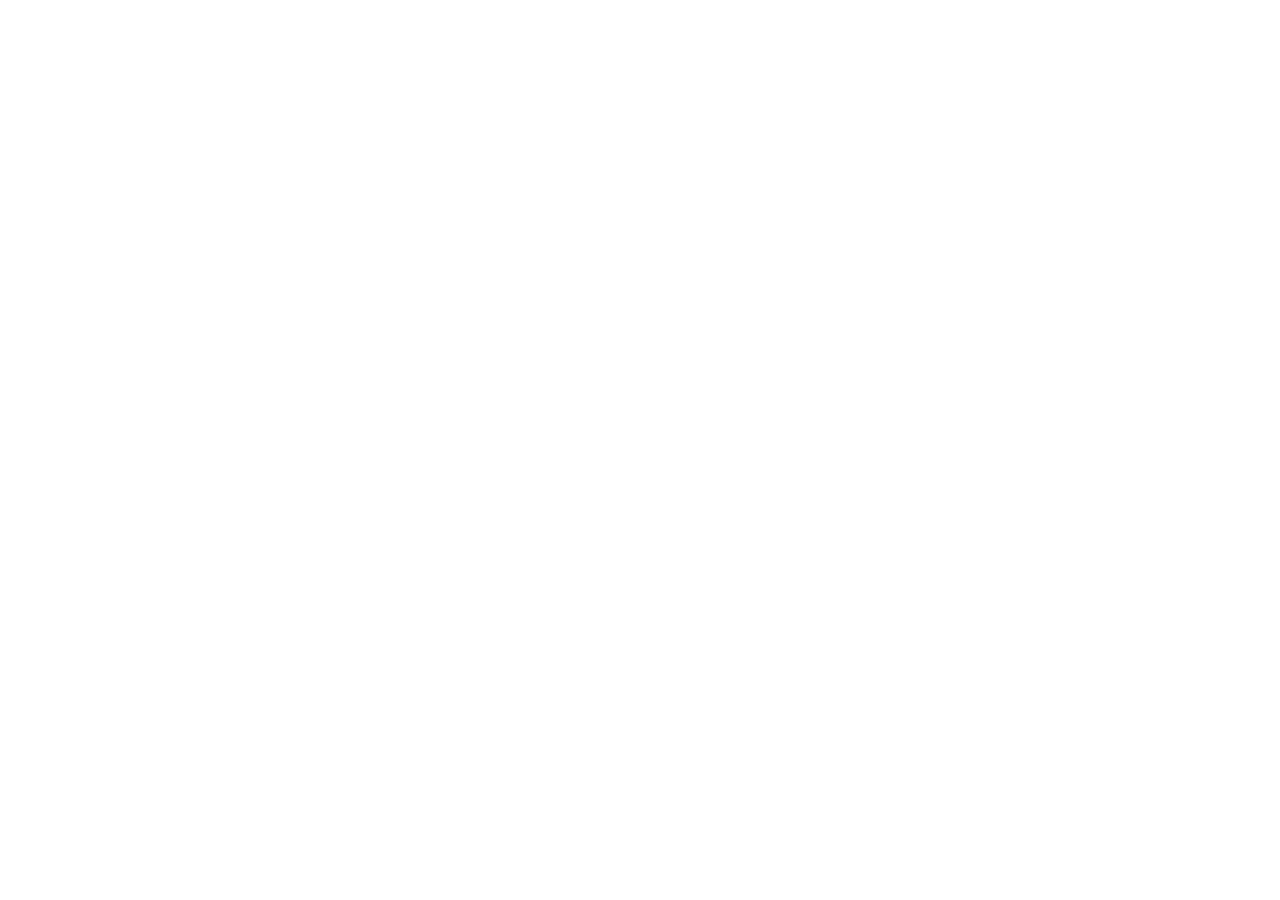
==== commit 01115851: "Add files via upload" ====
--- a/index.html
+++ b/index.html
@@ -7,357 +7,21 @@
 <meta name="apple-mobile-web-app-status-bar-style" content="black-translucent">
 <meta name="apple-mobile-web-app-title" content="EspressoLog">
 <meta name="theme-color" content="#1a1410">
+<!-- PWA: manifest・アイコン（アイコン準備後に有効化）
 <link rel="manifest" href="./manifest.json">
+<link rel="apple-touch-icon" href="./apple-touch-icon.png">
+<link rel="icon" type="image/png" sizes="192x192" href="./icon-192.png">
+<link rel="icon" type="image/png" sizes="512x512" href="./icon-512.png">
+-->
 <title>EspressoLog</title>
 <link href="https://fonts.googleapis.com/css2?family=Cormorant+Garamond:wght@400;600;700&display=swap" rel="stylesheet">
-<style>
-*{box-sizing:border-box;margin:0;padding:0}
-html,body{min-height:100vh;min-height:100dvh;background:linear-gradient(170deg,#1a1410 0%,#231c15 50%,#1a1410 100%);color:#ede4da;font-family:'Georgia','Hiragino Mincho ProN','Yu Mincho',serif;-webkit-tap-highlight-color:transparent}
-::-webkit-scrollbar{width:4px}::-webkit-scrollbar-track{background:transparent}::-webkit-scrollbar-thumb{background:rgba(200,149,108,0.2);border-radius:2px}
-input::placeholder,textarea::placeholder{color:rgba(200,149,108,0.3)}
-select{color-scheme:dark}
-@keyframes fadeIn{from{opacity:0;transform:translateY(8px)}to{opacity:1;transform:translateY(0)}}
-input[type=range]{-webkit-appearance:none;appearance:none;background:transparent;cursor:pointer;height:20px}
-input[type=range]::-webkit-slider-thumb{-webkit-appearance:none;width:24px;height:24px;border-radius:50%;background:#c8956c;border:3px solid #1a1410;box-shadow:0 2px 6px rgba(0,0,0,0.4)}
-input[type=range]::-moz-range-thumb{width:24px;height:24px;border-radius:50%;background:#c8956c;border:3px solid #1a1410;box-shadow:0 2px 6px rgba(0,0,0,0.4)}
-.wrap{max-width:440px;margin:0 auto;padding:20px 16px 100px;font-size:15px}
-.header{text-align:center;margin-bottom:28px;padding:10px 0;position:relative}
-.header h1{font-family:'Cormorant Garamond',Georgia,serif;font-size:2.1em;font-weight:600;color:#c8956c;letter-spacing:3px;margin-bottom:4px}
-.header p{font-size:0.73em;color:#6b5a4e;letter-spacing:2px}
-.header-actions{position:absolute;top:10px;right:0;display:flex;gap:6px}
-.hicon{background:none;border:1px solid rgba(200,149,108,0.2);border-radius:8px;padding:6px 10px;color:#8a7b6e;font-size:0.85em;cursor:pointer;font-family:inherit;transition:all 0.15s}
-.hicon:hover{border-color:rgba(200,149,108,0.5);color:#ede4da}
-.tabs{display:flex;margin-bottom:24px;background:rgba(255,255,255,0.04);border-radius:12px;padding:3px}
-.tab{flex:1;padding:10px 0;border:none;border-radius:10px;background:transparent;color:#6b5a4e;font-size:0.93em;font-weight:400;cursor:pointer;transition:all 0.2s;font-family:inherit}
-.tab.active{background:rgba(200,149,108,0.2);color:#ede4da;font-weight:600}
-.form{display:flex;flex-direction:column;gap:18px;animation:fadeIn 0.3s ease}
-.lbl{font-size:0.8em;color:#8a7b6e;letter-spacing:0.5px}
-.slbl{font-size:0.73em;color:#6b5a4e;letter-spacing:0.5px}
-.sel-wrap{position:relative}
-.sel{width:100%;appearance:none;-webkit-appearance:none;background:rgba(255,255,255,0.05);border:1px solid rgba(200,149,108,0.2);border-radius:10px;padding:10px 32px 10px 12px;color:#ede4da;font-size:1em;outline:none;cursor:pointer;font-family:inherit}
-.sel:focus{border-color:rgba(200,149,108,0.4)}
-.sel-arr{position:absolute;right:12px;top:50%;transform:translateY(-50%);color:#8a7b6e;font-size:0.8em;pointer-events:none}
-.inp{background:rgba(255,255,255,0.04);border:1px solid rgba(200,149,108,0.15);border-radius:8px;padding:8px 10px;color:#ede4da;font-size:0.93em;outline:none;font-family:inherit;width:100%}
-.inp:focus{border-color:rgba(200,149,108,0.4)}
-.chip{background:rgba(200,149,108,0.08);border:1px solid rgba(200,149,108,0.12);border-radius:8px;padding:6px 12px;color:#8a7b6e;font-size:0.87em;cursor:pointer;font-family:inherit;transition:background 0.15s,border-color 0.15s,color 0.15s}
-.chip.on{background:rgba(200,149,108,0.3);border-color:rgba(200,149,108,0.5);color:#ede4da}
-.btn-save{background:linear-gradient(135deg,#c8956c 0%,#a07050 100%);border:none;border-radius:12px;padding:14px 0;color:#1a1410;font-size:1.07em;font-weight:700;cursor:pointer;letter-spacing:1px;font-family:inherit;width:100%}
-.btn-toggle{background:none;border:1px solid rgba(200,149,108,0.15);border-radius:10px;padding:10px 14px;color:#8a7b6e;font-size:0.87em;cursor:pointer;text-align:left;font-family:inherit;width:100%}
-.btn-add{background:none;border:1px dashed rgba(200,149,108,0.25);border-radius:10px;padding:8px 14px;color:#8a7b6e;font-size:0.87em;cursor:pointer;text-align:center;font-family:inherit;width:100%}
-.btn-del{margin-top:10px;background:none;border:1px solid rgba(200,100,100,0.3);border-radius:8px;padding:6px 14px;color:#c87070;font-size:0.8em;cursor:pointer;font-family:inherit}
-.card{background:rgba(255,255,255,0.04);border-radius:14px;padding:14px 16px;border:1px solid rgba(200,149,108,0.1);cursor:pointer;transition:all 0.2s}
-.ratio-box{display:flex;align-items:center;justify-content:center;gap:8px;padding:8px 14px;background:rgba(200,149,108,0.08);border-radius:10px}
-.ratio-val{font-size:1.2em;font-weight:700;color:#c8956c;font-family:'Cormorant Garamond',Georgia,serif;letter-spacing:1px}
-.taste-btn{flex:1;height:28px;border:none;border-radius:6px;cursor:pointer;transition:background 0.15s,color 0.15s;font-size:0.73em;font-family:inherit}
-.empty{text-align:center;padding:60px 20px;color:#6b5a4e}
-.grid2{display:grid;grid-template-columns:1fr 1fr;gap:10px}
-.grid3{display:grid;grid-template-columns:1fr 1fr 1fr;gap:10px}
-.photo-area{border:2px dashed rgba(200,149,108,0.2);border-radius:12px;padding:20px;text-align:center;cursor:pointer;transition:all 0.2s;position:relative;overflow:hidden;min-height:80px;display:flex;align-items:center;justify-content:center}
-.photo-area:hover{border-color:rgba(200,149,108,0.4)}
-.photo-area.has-photo{border-style:solid;padding:0;display:block}
-.photo-area img{width:100%;border-radius:10px;display:block}
-.photo-remove{position:absolute;top:8px;right:8px;width:28px;height:28px;background:rgba(0,0,0,0.7);border-radius:50%;border:none;color:#fff;font-size:16px;cursor:pointer;display:flex;align-items:center;justify-content:center}
-.sec-lbl{font-size:0.8em;color:#c8956c;font-weight:600;margin-top:4px;padding-bottom:4px;border-bottom:1px solid rgba(200,149,108,0.12)}
-</style>
+<link rel="stylesheet" href="./css/style.css">
 </head>
 <body>
 <div class="wrap" id="app"></div>
 <input type="file" id="photo-input" accept="image/*" style="display:none">
 <input type="file" id="import-input" accept=".json" style="display:none">
-<script>
-"use strict";
-
-/* ══ STORAGE ══ */
-const LS={get(k,f){try{const r=localStorage.getItem(k);return r?JSON.parse(r):f}catch{return f}},set(k,v){try{localStorage.setItem(k,JSON.stringify(v))}catch{}}};
-
-/* ══ INDEXEDDB (photos) ══ */
-let pDB=null;
-function openPDB(){return new Promise((res,rej)=>{const r=indexedDB.open("EspressoLogPhotos",1);r.onupgradeneeded=e=>e.target.result.createObjectStore("photos",{keyPath:"id"});r.onsuccess=e=>{pDB=e.target.result;res(pDB)};r.onerror=rej})}
-async function gDB(){return pDB||await openPDB()}
-async function svPhoto(id,data){const db=await gDB();return new Promise((res,rej)=>{const tx=db.transaction("photos","readwrite");tx.objectStore("photos").put({id,data});tx.oncomplete=res;tx.onerror=rej})}
-async function gtPhoto(id){const db=await gDB();return new Promise((res,rej)=>{const tx=db.transaction("photos","readonly");const r=tx.objectStore("photos").get(id);r.onsuccess=()=>res(r.result?.data||null);r.onerror=rej})}
-async function dlPhoto(id){const db=await gDB();return new Promise(res=>{const tx=db.transaction("photos","readwrite");tx.objectStore("photos").delete(id);tx.oncomplete=res})}
-function compressPhoto(file){return new Promise(res=>{const fr=new FileReader();fr.onload=e=>{const img=new Image();img.onload=()=>{const c=document.createElement("canvas");let w=img.width,ht=img.height;if(w>800){ht=ht*800/w;w=800}c.width=w;c.height=ht;c.getContext("2d").drawImage(img,0,0,w,ht);res(c.toDataURL("image/jpeg",0.72))};img.src=e.target.result};fr.readAsDataURL(file)})}
-
-/* ══ CONSTANTS ══ */
-const FLAGS={"エチオピア":"🇪🇹","ケニア":"🇰🇪","コロンビア":"🇨🇴","ブラジル":"🇧🇷","グアテマラ":"🇬🇹","コスタリカ":"🇨🇷","パナマ":"🇵🇦","インドネシア":"🇮🇩","ルワンダ":"🇷🇼","タンザニア":"🇹🇿","ホンジュラス":"🇭🇳","ペルー":"🇵🇪","メキシコ":"🇲🇽","イエメン":"🇾🇪","ニカラグア":"🇳🇮","ボリビア":"🇧🇴","エルサルバドル":"🇸🇻","中国":"🇨🇳","インド":"🇮🇳","ベトナム":"🇻🇳"};
-const PROCS=["Washed","Natural","Honey","Anaerobic","Carbonic Maceration","Wet Hulled","Other"];
-const ROAST_LEVELS=["浅煎り","中煎り","中深煎り","深煎り"];
-const GRINDERS_BUILTIN={"fellow_opus":{name:"Fellow Opus",min:1,max:11,step:0.25,dflt:5},"timemore_xlite":{name:"Timemore X Lite",min:3,max:24,step:0.5,dflt:14},"comandante_c40":{name:"Comandante C40",min:0,max:45,step:1,dflt:25},"1zpresso_jxpro":{name:"1Zpresso JX-Pro",min:0,max:40,step:1,dflt:15},"niche_zero":{name:"Niche Zero",min:0,max:50,step:1,dflt:15},"eureka_mignon":{name:"Eureka Mignon",min:0,max:18,step:0.5,dflt:5}};
-function getG(){const c=LS.get("esplog_custom_grinders",[]);const o={...GRINDERS_BUILTIN};c.forEach(g=>{o["c_"+g.id]={name:g.name,min:g.min,max:g.max,step:g.step||1,dflt:Math.round((g.min+g.max)/2),custom:true,id:g.id}});o["other"]={name:"その他",min:1,max:40,step:1,dflt:15};return o}
-const MACH_DEF=["Flair 58","Flair Pro 2","La Pavoni","Gaggia Classic Pro","Breville Barista Express","Rancilio Silvia","De'Longhi Dedica","Cafelat Robot","9Barista","Decent DE1"];
-const TAMP_DEF=["Spring Tamper（定圧）","Manual","Normcore V4","Force Tamper"];
-const MILK_T=["牛乳","低脂肪乳","オーツミルク","ソイミルク","アーモンドミルク","その他"];
-const ART_T=["Heart","Rosetta","Tulip","Leaf","Swan","Free Pour","Layered","その他"];
-const TASTE=[{k:"acidity",l:"酸味",e:"🍋"},{k:"sweetness",l:"甘味",e:"🍯"},{k:"bitterness",l:"苦味",e:"🫘"},{k:"body",l:"ボディ",e:"☕"},{k:"aftertaste",l:"後味",e:"✨"}];
-const RADAR=[{k:"overall",l:"おいしさ"},...TASTE.map(t=>({k:t.k,l:t.l}))];
-/* 選択肢リスト */
-const DOSES=Array.from({length:17},(_,i)=>+(14+i*0.5).toFixed(1));     /* 14.0〜22.0g */
-const YIELDS=Array.from({length:41},(_,i)=>20+i);                       /* 20〜60g */
-const PRESSURES=Array.from({length:19},(_,i)=>+(3+i*0.5).toFixed(1));  /* 3.0〜12.0bar */
-const TIMES=Array.from({length:36},(_,i)=>15+i);                        /* 15〜50秒 */
-const TAMP_P=Array.from({length:21},(_,i)=>10+i);                       /* 10〜30kg */
-const ESP_ML=Array.from({length:41},(_,i)=>20+i);                       /* 20〜60ml */
-const MILK_ML=[50,60,70,80,90,100,110,120,130,140,150,160,170,180,200,220,240,260,280,300,350,400];
-
-/* ══ HELPERS ══ */
-function bName(b){const p=[];if(b.country)p.push(b.country);if(b.name?.trim()){p.push(b.name);return p.join(" / ")}if(b.farm)p.push(b.farm);if(b.process)p.push(`(${b.process})`);return p.length?p.join(" / "):"（名称未設定）"}
-function bFlag(b){return FLAGS[b.country]||(b.country?"🌍":"")}
-function h(tag,props,...ch){const el=document.createElement(tag);if(props)Object.entries(props).forEach(([k,v])=>{if(k==="style"&&typeof v==="object")Object.assign(el.style,v);else if(k.startsWith("on"))el.addEventListener(k.slice(2).toLowerCase(),v);else if(k==="className")el.className=v;else if(k==="innerHTML")el.innerHTML=v;else el.setAttribute(k,v)});ch.flat(9).forEach(c=>{if(c==null||c===false)return;el.appendChild(typeof c==="string"||typeof c==="number"?document.createTextNode(c):c)});return el}
-function mkSel(opts,val,onChange){const w=h("div",{className:"sel-wrap"});const s=h("select",{className:"sel"});opts.forEach(o=>{const op=h("option",{value:String(o)},String(o));if(String(o)===String(val))op.selected=true;s.appendChild(op)});s.addEventListener("change",e=>onChange(e.target.value));w.appendChild(s);w.appendChild(h("span",{className:"sel-arr"},"▼"));return w}
-function fmtDate(iso){const d=new Date(iso);return`${d.getMonth()+1}/${d.getDate()} ${String(d.getHours()).padStart(2,"0")}:${String(d.getMinutes()).padStart(2,"0")}`}
-function genId(){return Date.now().toString(36)+Math.random().toString(36).slice(2,7)}
-function radarSVG(data,size=180){const cx=size/2,cy=size/2,r=size/2-28,lv=5,n=RADAR.length,st=2*Math.PI/n,sa=-Math.PI/2;const pt=(i,v)=>{const a=sa+i*st,d=v/lv*r;return[cx+d*Math.cos(a),cy+d*Math.sin(a)]};let svg=`<svg width="${size}" height="${size}" viewBox="0 0 ${size} ${size}">`;for(let l=1;l<=lv;l++){const ps=Array.from({length:n},(_,i)=>pt(i,l));svg+=`<path d="${ps.map((p,i)=>`${i?'L':'M'}${p[0]} ${p[1]}`).join(' ')} Z" fill="none" stroke="rgba(200,149,108,0.12)" stroke-width="${l===lv?1:0.5}"/>`}for(let i=0;i<n;i++){const p=pt(i,lv);svg+=`<line x1="${cx}" y1="${cy}" x2="${p[0]}" y2="${p[1]}" stroke="rgba(200,149,108,0.1)" stroke-width="0.5"/>`}const dp=RADAR.map((a,i)=>pt(i,data[a.k]||0));svg+=`<path d="${dp.map((p,i)=>`${i?'L':'M'}${p[0]} ${p[1]}`).join(' ')} Z" fill="rgba(200,149,108,0.2)" stroke="#c8956c" stroke-width="1.5"/>`;dp.forEach(p=>{svg+=`<circle cx="${p[0]}" cy="${p[1]}" r="3" fill="#c8956c"/>`});RADAR.forEach((a,i)=>{const an=sa+i*st,d=r+18;svg+=`<text x="${cx+d*Math.cos(an)}" y="${cy+d*Math.sin(an)}" text-anchor="middle" dominant-baseline="middle" style="font-size:10px;fill:#8a7b6e">${a.l}</text>`});return svg+`</svg>`}
-function starsSVG(v){const r=Math.round(v*2)/2;const d="M10 1 L12.6 7.3 L19.5 7.8 L14.2 12.3 L15.8 19 L10 15.3 L4.2 19 L5.8 12.3 L0.5 7.8 L7.4 7.3 Z";let s="";for(let i=1;i<=5;i++){s+=r>=i?`<svg width="22" height="22" viewBox="0 0 20 20"><path d="${d}" fill="#c8956c"/></svg>`:r>=i-0.5?`<svg width="22" height="22" viewBox="0 0 20 20"><defs><linearGradient id="hg${i}"><stop offset="50%" stop-color="#c8956c"/><stop offset="50%" stop-color="rgba(200,149,108,0.2)"/></linearGradient></defs><path d="${d}" fill="url(#hg${i})"/></svg>`:`<svg width="22" height="22" viewBox="0 0 20 20"><path d="${d}" fill="rgba(200,149,108,0.2)"/></svg>`}return s}
-
-/* ══ STATE ══ */
-let state={view:"list",records:LS.get("esplog_records",[]),beans:LS.get("esplog_beans",[]),machines:LS.get("esplog_machines",MACH_DEF),tampers:LS.get("esplog_tampers",TAMP_DEF),fontSize:LS.get("esplog_fontsize","M"),brew:null,expandedCard:null,addingBean:false,showBeanList:false,viewingBean:null,editingBean:null,addingGrinder:false,addingMachine:false,addingTamper:false,photoData:null,_editSave:null};
-const FS={S:{label:"小",base:13},M:{label:"中",base:15},L:{label:"大",base:17}};
-function initBrew(){const G=getG();const gid=LS.get("esplog_last_grinder","fellow_opus");const gk=G[gid]?gid:"fellow_opus";return{beanId:"",grinderId:gk,machine:LS.get("esplog_last_machine",""),tamper:LS.get("esplog_last_tamper",""),grind:G[gk].dflt,tampPressure:15,dose:18,yield:36,pressure:9,timeSec:28,milkType:"牛乳",espressoMl:30,milkMl:180,artType:"",artOther:"",artScore:3,overall:3,acidity:0,sweetness:0,bitterness:0,body:0,aftertaste:0,note:""}}
-state.brew=initBrew();
-function save(){LS.set("esplog_records",state.records);LS.set("esplog_beans",state.beans);LS.set("esplog_machines",state.machines);LS.set("esplog_tampers",state.tampers)}
-
-/* ══ ROOT RENDER ══ */
-function render(){
-  const app=document.getElementById("app");app.innerHTML="";
-  const fs=FS[state.fontSize]||FS.M;app.style.fontSize=fs.base+"px";
-  /* Header */
-  const hdr=h("div",{className:"header"});
-  hdr.appendChild(h("h1",null,"EspressoLog"));
-  hdr.appendChild(h("p",null,"ESPRESSO & LATTE JOURNAL"));
-  const szRow=h("div",{style:{display:"flex",justifyContent:"center",gap:4,marginTop:"8px"}});
-  Object.keys(FS).forEach(k=>szRow.appendChild(h("button",{style:{background:state.fontSize===k?"rgba(200,149,108,0.25)":"rgba(200,149,108,0.08)",border:`1px solid ${state.fontSize===k?"rgba(200,149,108,0.4)":"rgba(200,149,108,0.1)"}`,borderRadius:6,padding:"3px 10px",color:state.fontSize===k?"#ede4da":"#6b5a4e",fontSize:"12px",cursor:"pointer",fontFamily:"inherit"},onClick:()=>{state.fontSize=k;LS.set("esplog_fontsize",k);render()}},FS[k].label)));
-  hdr.appendChild(szRow);
-  const ha=h("div",{className:"header-actions"});
-  ha.appendChild(h("button",{className:"hicon",title:"エクスポート",onClick:async()=>{const data={records:state.records,beans:state.beans,machines:state.machines,tampers:state.tampers,photos:{}};for(const rec of state.records){if(rec.hasPhoto){const p=await gtPhoto(rec.id);if(p)data.photos[rec.id]=p}}const blob=new Blob([JSON.stringify(data,null,2)],{type:"application/json"});const url=URL.createObjectURL(blob);const a=document.createElement("a");a.href=url;a.download=`espressolog_${new Date().toISOString().slice(0,10)}.json`;a.click();URL.revokeObjectURL(url)}},"📤"));
-  ha.appendChild(h("button",{className:"hicon",title:"インポート",onClick:()=>document.getElementById("import-input").click()},"📥"));
-  hdr.appendChild(ha);app.appendChild(hdr);
-  /* Tabs – 2つだけ */
-  app.appendChild(h("div",{className:"tabs"},h("button",{className:"tab"+(state.view==="list"?" active":""),onClick:()=>{state.view="list";render()}},"履歴"),h("button",{className:"tab"+(state.view==="add"?" active":""),onClick:()=>{state.view="add";render()}},"＋ 記録する")));
-  state.view==="add"?renderForm(app):renderList(app);
-}
-
-/* ══ GRIND SLIDER BLOCK ══ */
-function buildGrindSlider(G,b){
-  const g=G[b.grinderId]||G["fellow_opus"];
-  const wrap=h("div",{id:"grind-area",style:{display:"flex",flexDirection:"column",gap:4}});
-  wrap.appendChild(h("span",{className:"lbl"},`挽き目（${g.name}）`));
-  const row=h("div",{style:{display:"flex",alignItems:"center",gap:12}});
-  const dv=g.step<1?b.grind.toFixed(g.step===0.25?2:1):b.grind.toString();
-  const numEl=h("span",{style:{fontSize:"22px",fontWeight:700,color:"#c8956c",minWidth:"48px",textAlign:"center",fontFamily:"'Cormorant Garamond',Georgia,serif"}},dv);
-  row.appendChild(numEl);
-  const slW=h("div",{style:{flex:1,position:"relative",padding:"8px 0"}});
-  slW.appendChild(h("div",{style:{position:"absolute",top:"50%",left:0,right:0,height:"4px",background:"rgba(200,149,108,0.15)",borderRadius:"2px",transform:"translateY(-50%)"}}));
-  const fill=h("div",{style:{position:"absolute",top:"50%",left:0,width:((b.grind-g.min)/(g.max-g.min)*100)+"%",height:"4px",background:"linear-gradient(90deg,#c8956c,#a07050)",borderRadius:"2px",transform:"translateY(-50%)"}});
-  slW.appendChild(fill);
-  slW.appendChild(h("input",{type:"range",min:g.min,max:g.max,step:g.step,value:b.grind,style:{width:"100%",position:"relative",zIndex:2},onInput:e=>{const v=parseFloat(e.target.value);b.grind=v;numEl.textContent=g.step<1?v.toFixed(g.step===0.25?2:1):v.toString();fill.style.width=((v-g.min)/(g.max-g.min)*100)+"%"}}));
-  row.appendChild(slW);wrap.appendChild(row);
-  wrap.appendChild(h("div",{style:{display:"flex",justifyContent:"space-between",fontSize:"10px",color:"#6b5a4e",padding:"0 4px"}},h("span",null,`細 ← ${g.min}`),h("span",null,`${g.max} → 粗`)));
-  return wrap;
-}
-
-function updateRatios(){
-  const b=state.brew;
-  const el1=document.getElementById("brew-ratio-val");if(el1)el1.textContent=b.dose&&b.yield?`1 : ${(b.yield/b.dose).toFixed(2)}`:"—";
-  const el2=document.getElementById("latte-ratio-val");if(el2)el2.textContent=b.espressoMl&&b.milkMl?`1 : ${(b.milkMl/b.espressoMl).toFixed(1)}`:"—";
-}
-
-/* ══ FORM ══ */
-function renderForm(app){
-  const G=getG();const b=state.brew;const isEdit=!!state._editSave;
-  const form=h("div",{className:"form"});
-  form.appendChild(renderBeanSelector());
-
-  /* マシン */
-  const mDiv=h("div",{style:{display:"flex",flexDirection:"column",gap:4}});
-  mDiv.appendChild(h("span",{className:"lbl"},"マシン"));
-  const mC=h("div",{style:{display:"flex",flexWrap:"wrap",gap:4}});
-  state.machines.forEach(m=>mC.appendChild(h("button",{className:"chip"+(b.machine===m?" on":""),"data-val":m,onClick:()=>{b.machine=m;LS.set("esplog_last_machine",m);mC.querySelectorAll(".chip").forEach(c=>c.classList.toggle("on",c.dataset.val===m))}},m)));
-  if(!state.addingMachine)mC.appendChild(h("button",{className:"chip",style:{borderStyle:"dashed",borderColor:"rgba(200,149,108,0.25)",color:"#6b5a4e"},onClick:()=>{state.addingMachine=true;state._newMachine="";render()}},"＋ 追加"));
-  mDiv.appendChild(mC);
-  if(state.addingMachine){const amRow=h("div",{style:{display:"flex",gap:6,marginTop:4}});const amI=h("input",{className:"inp",placeholder:"マシン名",onInput:e=>state._newMachine=e.target.value});amRow.appendChild(amI);amRow.appendChild(h("button",{style:{background:"rgba(200,149,108,0.2)",border:"none",borderRadius:8,padding:"8px 14px",color:"#ede4da",fontSize:"0.87em",cursor:"pointer",fontFamily:"inherit",whiteSpace:"nowrap"},onClick:()=>{if(state._newMachine?.trim()){state.machines.push(state._newMachine.trim());b.machine=state._newMachine.trim();save()}state.addingMachine=false;render()}},"追加"));amRow.appendChild(h("button",{style:{background:"none",border:"1px solid rgba(200,149,108,0.15)",borderRadius:8,padding:"8px 12px",color:"#8a7b6e",fontSize:"0.87em",cursor:"pointer",fontFamily:"inherit"},onClick:()=>{state.addingMachine=false;render()}},"✕"));mDiv.appendChild(amRow)}
-  form.appendChild(mDiv);
-
-  /* グラインダー */
-  const gDiv=h("div",{style:{display:"flex",flexDirection:"column",gap:4}});
-  gDiv.appendChild(h("span",{className:"lbl"},"グラインダー"));
-  const gC=h("div",{style:{display:"flex",flexWrap:"wrap",gap:4}});
-  Object.keys(G).forEach(k=>{
-    const gi=G[k];const isOn=b.grinderId===k;
-    const pick=()=>{const prev=b.grinderId;b.grinderId=k;b.grind=gi.dflt;LS.set("esplog_last_grinder",k);if(prev!==k){gC.querySelectorAll(".chip").forEach(c=>c.classList.toggle("on",c.dataset.val===k));const ga=document.getElementById("grind-area");if(ga)ga.parentNode.replaceChild(buildGrindSlider(G,b),ga)}};
-    if(gi.custom){const w=h("div",{style:{display:"flex"}});w.appendChild(h("button",{className:"chip"+(isOn?" on":""),style:{borderRadius:"8px 0 0 8px"},"data-val":k,onClick:pick},gi.name));w.appendChild(h("button",{style:{background:isOn?"rgba(200,149,108,0.2)":"rgba(200,149,108,0.06)",border:"1px solid rgba(200,149,108,0.12)",borderLeft:"none",borderRadius:"0 8px 8px 0",padding:"6px 8px",color:"#8a7b6e",fontSize:"10px",cursor:"pointer",fontFamily:"inherit"},onClick:()=>{if(!confirm("「"+gi.name+"」を削除？"))return;const list=LS.get("esplog_custom_grinders",[]).filter(x=>x.id!==gi.id);LS.set("esplog_custom_grinders",list);if(b.grinderId===k){b.grinderId="fellow_opus";b.grind=GRINDERS_BUILTIN.fellow_opus.dflt}render()}},"✕"));gC.appendChild(w)}else{gC.appendChild(h("button",{className:"chip"+(isOn?" on":""),"data-val":k,onClick:pick},gi.name))}
-  });
-  if(!state.addingGrinder)gC.appendChild(h("button",{className:"chip",style:{borderStyle:"dashed",borderColor:"rgba(200,149,108,0.25)",color:"#6b5a4e"},onClick:()=>{state.addingGrinder=true;state._newGrinder={name:"",min:1,max:40,step:1};render()}},"＋ 追加"));
-  gDiv.appendChild(gC);
-  if(state.addingGrinder){
-    const ng=state._newGrinder;const agD=h("div",{style:{background:"rgba(255,255,255,0.03)",border:"1px solid rgba(200,149,108,0.2)",borderRadius:"10px",padding:"12px",display:"flex",flexDirection:"column",gap:8}});
-    agD.appendChild(h("span",{style:{fontSize:"0.73em",color:"#c8956c",fontWeight:600}},"カスタムグラインダーを追加"));
-    agD.appendChild(h("input",{className:"inp",placeholder:"名前（例: Kinu M47）",value:ng.name,onInput:e=>ng.name=e.target.value}));
-    const ng3=h("div",{className:"grid3"});[["最小値","min"],["最大値","max"],["刻み","step"]].forEach(([l,k])=>{const fd=h("div",{style:{display:"flex",flexDirection:"column",gap:3}});fd.appendChild(h("span",{style:{fontSize:"0.67em",color:"#6b5a4e"}},l));const i=h("input",{className:"inp",type:"number",inputMode:"decimal",style:{textAlign:"center"},onInput:e=>ng[k]=parseFloat(e.target.value)||0});i.value=String(ng[k]);fd.appendChild(i);ng3.appendChild(fd)});agD.appendChild(ng3);
-    const agBt=h("div",{style:{display:"flex",gap:6}});agBt.appendChild(h("button",{style:{flex:1,background:"rgba(200,149,108,0.2)",border:"none",borderRadius:8,padding:"8px",color:"#ede4da",fontSize:"0.87em",cursor:"pointer",fontFamily:"inherit"},onClick:()=>{if(!ng.name.trim())return;if(ng.max<=ng.min){alert("最大値>最小値");return}const list=LS.get("esplog_custom_grinders",[]);const id=Date.now().toString();list.push({id,name:ng.name.trim(),min:ng.min,max:ng.max,step:ng.step||1});LS.set("esplog_custom_grinders",list);state.addingGrinder=false;b.grinderId="c_"+id;b.grind=Math.round((ng.min+ng.max)/2);LS.set("esplog_last_grinder",b.grinderId);render()}},"追加"));agBt.appendChild(h("button",{style:{background:"none",border:"1px solid rgba(200,149,108,0.15)",borderRadius:8,padding:"8px 12px",color:"#8a7b6e",fontSize:"0.87em",cursor:"pointer",fontFamily:"inherit"},onClick:()=>{state.addingGrinder=false;render()}},"キャンセル"));agD.appendChild(agBt);gDiv.appendChild(agD);
-  }
-  form.appendChild(gDiv);
-  form.appendChild(buildGrindSlider(G,b));
-
-  /* タンパー */
-  const tDiv=h("div",{style:{display:"flex",flexDirection:"column",gap:4}});
-  tDiv.appendChild(h("span",{className:"lbl"},"タンパー"));
-  const tC=h("div",{style:{display:"flex",flexWrap:"wrap",gap:4}});
-  state.tampers.forEach(t=>tC.appendChild(h("button",{className:"chip"+(b.tamper===t?" on":""),"data-val":t,onClick:()=>{b.tamper=t;LS.set("esplog_last_tamper",t);tC.querySelectorAll(".chip").forEach(c=>c.classList.toggle("on",c.dataset.val===t))}},t)));
-  if(!state.addingTamper)tC.appendChild(h("button",{className:"chip",style:{borderStyle:"dashed",borderColor:"rgba(200,149,108,0.25)",color:"#6b5a4e"},onClick:()=>{state.addingTamper=true;state._newTamper="";render()}},"＋ 追加"));
-  tDiv.appendChild(tC);
-  if(state.addingTamper){const atRow=h("div",{style:{display:"flex",gap:6,marginTop:4}});atRow.appendChild(h("input",{className:"inp",placeholder:"タンパー名",onInput:e=>state._newTamper=e.target.value}));atRow.appendChild(h("button",{style:{background:"rgba(200,149,108,0.2)",border:"none",borderRadius:8,padding:"8px 14px",color:"#ede4da",fontSize:"0.87em",cursor:"pointer",fontFamily:"inherit",whiteSpace:"nowrap"},onClick:()=>{if(state._newTamper?.trim()){state.tampers.push(state._newTamper.trim());b.tamper=state._newTamper.trim();save()}state.addingTamper=false;render()}},"追加"));atRow.appendChild(h("button",{style:{background:"none",border:"1px solid rgba(200,149,108,0.15)",borderRadius:8,padding:"8px 12px",color:"#8a7b6e",fontSize:"0.87em",cursor:"pointer",fontFamily:"inherit"},onClick:()=>{state.addingTamper=false;render()}},"✕"));tDiv.appendChild(atRow)}
-  form.appendChild(tDiv);
-
-  /* タンピング圧 */
-  const tpDiv=h("div",{style:{display:"flex",flexDirection:"column",gap:4}});
-  tpDiv.appendChild(h("span",{className:"lbl"},"タンピング圧"));
-  tpDiv.appendChild(mkSel(TAMP_P.map(v=>v+"kg"),b.tampPressure+"kg",v=>{b.tampPressure=parseInt(v)}));
-  form.appendChild(tpDiv);
-
-  /* ── 抽出パラメータ ── */
-  form.appendChild(h("div",{className:"sec-lbl"},"☕ 抽出パラメータ"));
-  const exG=h("div",{className:"grid2"});
-  function exItem(label,opts,val,onChange){const d=h("div",{style:{display:"flex",flexDirection:"column",gap:4}});d.appendChild(h("span",{className:"slbl"},label));d.appendChild(mkSel(opts,val,onChange));return d}
-  exG.appendChild(exItem("粉量 (g)",DOSES.map(v=>v.toFixed(1)+"g"),b.dose.toFixed(1)+"g",v=>{b.dose=parseFloat(v);updateRatios()}));
-  exG.appendChild(exItem("抽出量 (g)",YIELDS.map(v=>v+"g"),b.yield+"g",v=>{b.yield=parseFloat(v);updateRatios()}));
-  exG.appendChild(exItem("抽出圧力 (bar)",PRESSURES.map(v=>v.toFixed(1)+"bar"),b.pressure.toFixed(1)+"bar",v=>{b.pressure=parseFloat(v)}));
-  exG.appendChild(exItem("抽出時間 (秒)",TIMES.map(v=>v+"秒"),b.timeSec+"秒",v=>{b.timeSec=parseInt(v)}));
-  form.appendChild(exG);
-  const brDiv=h("div",{className:"ratio-box"});brDiv.appendChild(h("span",{style:{fontSize:"12px",color:"#8a7b6e"}},"抽出レシオ"));brDiv.appendChild(h("span",{className:"ratio-val",id:"brew-ratio-val"},b.dose&&b.yield?`1 : ${(b.yield/b.dose).toFixed(2)}`:"—"));form.appendChild(brDiv);
-
-  /* ── ラテ構成 ── */
-  form.appendChild(h("div",{className:"sec-lbl"},"🥛 ラテ構成"));
-  const milkDiv=h("div",{style:{display:"flex",flexDirection:"column",gap:4}});
-  milkDiv.appendChild(h("span",{className:"slbl"},"ミルクの種類"));
-  const mkC=h("div",{style:{display:"flex",flexWrap:"wrap",gap:4}});
-  MILK_T.forEach(m=>mkC.appendChild(h("button",{className:"chip"+(b.milkType===m?" on":""),"data-val":m,onClick:()=>{b.milkType=m;mkC.querySelectorAll(".chip").forEach(c=>c.classList.toggle("on",c.dataset.val===m))}},m)));
-  milkDiv.appendChild(mkC);form.appendChild(milkDiv);
-  const ltG=h("div",{className:"grid2"});
-  ltG.appendChild(exItem("エスプレッソ (ml)",ESP_ML.map(v=>v+"ml"),b.espressoMl+"ml",v=>{b.espressoMl=parseInt(v);updateRatios()}));
-  ltG.appendChild(exItem("ミルク (ml)",MILK_ML.map(v=>v+"ml"),b.milkMl+"ml",v=>{b.milkMl=parseInt(v);updateRatios()}));
-  form.appendChild(ltG);
-  const lrDiv=h("div",{className:"ratio-box"});lrDiv.appendChild(h("span",{style:{fontSize:"12px",color:"#8a7b6e"}},"ラテレシオ"));lrDiv.appendChild(h("span",{className:"ratio-val",id:"latte-ratio-val"},b.espressoMl&&b.milkMl?`1 : ${(b.milkMl/b.espressoMl).toFixed(1)}`:"—"));form.appendChild(lrDiv);
-
-  /* ── ラテアート ── */
-  form.appendChild(h("div",{className:"sec-lbl"},"🎨 ラテアート"));
-  const artDiv=h("div",{style:{display:"flex",flexDirection:"column",gap:8}});
-  const artC=h("div",{style:{display:"flex",flexWrap:"wrap",gap:4}});
-  ART_T.forEach(t=>artC.appendChild(h("button",{className:"chip"+(b.artType===t?" on":""),"data-val":t,onClick:()=>{const was=b.artType===t;b.artType=was?"":t;artC.querySelectorAll(".chip").forEach(c=>c.classList.toggle("on",!was&&c.dataset.val===t));const sb=document.getElementById("art-score-blk");if(sb)sb.style.display=b.artType?"flex":"none";const ob=document.getElementById("art-other-blk");if(ob)ob.style.display=b.artType==="その他"?"block":"none"}},t)));
-  artDiv.appendChild(artC);
-  const aoBlk=h("div",{id:"art-other-blk",style:{display:b.artType==="その他"?"block":"none"}});aoBlk.appendChild(h("input",{className:"inp",placeholder:"アート名",value:b.artOther||"",onInput:e=>b.artOther=e.target.value}));artDiv.appendChild(aoBlk);
-  /* art score */
-  const asBlk=h("div",{id:"art-score-blk",style:{display:b.artType?"flex":"none",flexDirection:"column",gap:4}});
-  asBlk.appendChild(h("span",{className:"slbl"},"アート達成度"));
-  const asSt=h("div",{style:{display:"flex",gap:2,justifyContent:"center",marginBottom:4},innerHTML:starsSVG(b.artScore||3)});asBlk.appendChild(asSt);
-  const asRow=h("div",{style:{display:"flex",alignItems:"center",gap:12}});const asV=h("span",{style:{fontSize:"1.4em",fontWeight:700,color:"#c8956c",minWidth:"40px",textAlign:"center",fontFamily:"'Cormorant Garamond',Georgia,serif"}},(b.artScore||3).toFixed(1));asRow.appendChild(asV);
-  const asSlW=h("div",{style:{flex:1,position:"relative",padding:"8px 0"}});asSlW.appendChild(h("div",{style:{position:"absolute",top:"50%",left:0,right:0,height:"4px",background:"rgba(200,149,108,0.15)",borderRadius:"2px",transform:"translateY(-50%)"}}));const asF=h("div",{style:{position:"absolute",top:"50%",left:0,width:((b.artScore||3)/5*100)+"%",height:"4px",background:"linear-gradient(90deg,#c8956c,#a07050)",borderRadius:"2px",transform:"translateY(-50%)"}});asSlW.appendChild(asF);asSlW.appendChild(h("input",{type:"range",min:0,max:5,step:0.1,value:b.artScore||3,style:{width:"100%",position:"relative",zIndex:2},onInput:e=>{const v=parseFloat(e.target.value);b.artScore=v;asV.textContent=v.toFixed(1);asF.style.width=(v/5*100)+"%";asSt.innerHTML=starsSVG(v)}}));asRow.appendChild(asSlW);asBlk.appendChild(asRow);artDiv.appendChild(asBlk);
-  /* photo */
-  const pa=h("div",{id:"photo-area",className:"photo-area"+(state.photoData?" has-photo":""),onClick:()=>{if(!state.photoData)document.getElementById("photo-input").click()}});
-  if(state.photoData){pa.appendChild(h("img",{src:state.photoData}));pa.appendChild(h("button",{className:"photo-remove",onClick:e=>{e.stopPropagation();state.photoData=null;pa.className="photo-area";pa.innerHTML="";pa.appendChild(h("div",{style:{color:"#6b5a4e",fontSize:"13px"}},"📸 タップして写真を追加"))}},"✕"))}else{pa.appendChild(h("div",{style:{color:"#6b5a4e",fontSize:"13px"}},"📸 タップして写真を追加"))}
-  artDiv.appendChild(pa);form.appendChild(artDiv);
-
-  /* ── おいしさ ── */
-  const oDiv=h("div",{style:{display:"flex",flexDirection:"column",gap:6}});
-  oDiv.appendChild(h("span",{className:"lbl"},"おいしさ"));
-  const oSt=h("div",{style:{display:"flex",gap:2,justifyContent:"center",marginBottom:4},innerHTML:starsSVG(b.overall||3)});oDiv.appendChild(oSt);
-  const oRow=h("div",{style:{display:"flex",alignItems:"center",gap:12}});const oV=h("span",{style:{fontSize:"1.6em",fontWeight:700,color:"#c8956c",minWidth:"56px",textAlign:"center",fontFamily:"'Cormorant Garamond',Georgia,serif"}},(b.overall||3).toFixed(1));oRow.appendChild(oV);
-  const oSlW=h("div",{style:{flex:1,position:"relative",padding:"8px 0"}});oSlW.appendChild(h("div",{style:{position:"absolute",top:"50%",left:0,right:0,height:"4px",background:"rgba(200,149,108,0.15)",borderRadius:"2px",transform:"translateY(-50%)"}}));const oF=h("div",{style:{position:"absolute",top:"50%",left:0,width:((b.overall||3)/5*100)+"%",height:"4px",background:"linear-gradient(90deg,#c8956c,#a07050)",borderRadius:"2px",transform:"translateY(-50%)"}});oSlW.appendChild(oF);oSlW.appendChild(h("input",{type:"range",min:0,max:5,step:0.1,value:b.overall||3,style:{width:"100%",position:"relative",zIndex:2},onInput:e=>{const v=parseFloat(e.target.value);b.overall=v;oV.textContent=v.toFixed(1);oF.style.width=(v/5*100)+"%";oSt.innerHTML=starsSVG(v)}}));oRow.appendChild(oSlW);oDiv.appendChild(oRow);
-  /* taste buttons */
-  const tD2=h("div",{style:{display:"flex",flexDirection:"column",gap:4,marginTop:8}});
-  TASTE.forEach(t=>{const tr=h("div",{style:{display:"flex",alignItems:"center",gap:8,marginBottom:4}});tr.appendChild(h("span",{style:{fontSize:"0.8em",color:"#b8a590",width:"55px",display:"flex",alignItems:"center",gap:4}},`${t.e} ${t.l}`));const tb=h("div",{style:{display:"flex",gap:3,flex:1}});const bld=()=>{tb.innerHTML="";for(let v=1;v<=5;v++)tb.appendChild(h("button",{className:"taste-btn",style:{background:v<=b[t.k]?"#c8956c":"rgba(200,149,108,0.15)",color:v<=b[t.k]?"#1a1410":"#6b5a4e",fontWeight:v<=b[t.k]?700:400},onClick:()=>{b[t.k]=b[t.k]===v?0:v;bld()}},v))};bld();tr.appendChild(tb);tD2.appendChild(tr)});
-  oDiv.appendChild(tD2);form.appendChild(oDiv);
-
-  /* メモ */
-  const nDiv=h("div",{style:{display:"flex",flexDirection:"column",gap:4}});nDiv.appendChild(h("span",{className:"lbl"},"メモ"));const nTa=h("textarea",{rows:3,style:{background:"rgba(255,255,255,0.05)",border:"1px solid rgba(200,149,108,0.2)",borderRadius:"8px",padding:"8px 10px",color:"#ede4da",fontSize:"0.87em",outline:"none",resize:"vertical",fontFamily:"inherit",lineHeight:1.5},onInput:e=>b.note=e.target.value});nTa.value=b.note||"";nDiv.appendChild(nTa);form.appendChild(nDiv);
-
-  /* 保存ボタン */
-  const sv=h("button",{className:"btn-save"},isEdit?"更新":"保存");
-  sv.addEventListener("click",async()=>{
-    const id=state._editSave||genId();
-    const rec={id,createdAt:state._editSave?(state.records.find(r=>r.id===id)?.createdAt||new Date().toISOString()):new Date().toISOString(),beanId:b.beanId,machine:b.machine,grinderId:b.grinderId,grind:b.grind,tamper:b.tamper,tampPressure:b.tampPressure,dose:b.dose,yield:b.yield,pressure:b.pressure,timeSec:b.timeSec,milkType:b.milkType,espressoMl:b.espressoMl,milkMl:b.milkMl,artType:b.artType,artOther:b.artOther,artScore:b.artScore,overall:b.overall,acidity:b.acidity,sweetness:b.sweetness,bitterness:b.bitterness,body:b.body,aftertaste:b.aftertaste,note:b.note,hasPhoto:!!state.photoData};
-    if(state.photoData)await svPhoto(id,state.photoData);else if(state._editSave)await dlPhoto(id);
-    if(state._editSave){const idx=state.records.findIndex(r=>r.id===id);if(idx>=0)state.records[idx]=rec}else{state.records.unshift(rec)}
-    save();state.photoData=null;state._editSave=null;state.brew=initBrew();state.expandedCard=id;state.view="list";render();
-  });
-  form.appendChild(sv);app.appendChild(form);
-}
-
-/* ══ PHOTO HANDLER ══ */
-document.getElementById("photo-input").addEventListener("change",async e=>{
-  const file=e.target.files[0];if(!file)return;
-  state.photoData=await compressPhoto(file);e.target.value="";
-  const pa=document.getElementById("photo-area");if(!pa)return;
-  pa.className="photo-area has-photo";pa.innerHTML="";
-  pa.appendChild(h("img",{src:state.photoData}));
-  pa.appendChild(h("button",{className:"photo-remove",onClick:ev=>{ev.stopPropagation();state.photoData=null;pa.className="photo-area";pa.innerHTML="";pa.appendChild(h("div",{style:{color:"#6b5a4e",fontSize:"13px"}},"📸 タップして写真を追加"))}},"✕"));
-});
-
-/* ══ BEAN SELECTOR ══ */
-function renderBeanSelector(){
-  const b=state.brew;
-  const beans=[...state.beans].sort((a,bx)=>{const aL=state.records.find(r=>r.beanId===a.id)?.createdAt||"";const bL=state.records.find(r=>r.beanId===bx.id)?.createdAt||"";return bL.localeCompare(aL)});
-  const wrap=h("div",{style:{display:"flex",flexDirection:"column",gap:8}});
-  wrap.appendChild(h("span",{className:"lbl"},"豆"));
-  const sb=state.beans.find(x=>x.id===b.beanId);
-  if(sb){const info=h("div",{style:{display:"flex",alignItems:"center",gap:6,padding:"6px 0"}});info.appendChild(h("span",{style:{fontSize:"1.1em"}},bFlag(sb)));info.appendChild(h("span",{style:{fontWeight:600}},bName(sb)));const meta=[];if(sb.roast)meta.push(sb.roast);if(sb.shop)meta.push(sb.shop);if(meta.length)info.appendChild(h("span",{style:{fontSize:"12px",color:"#8a7b6e",marginLeft:4}},meta.join(" · ")));wrap.appendChild(info)}
-  if(!state.addingBean){
-    if(beans.length>0){
-      wrap.appendChild(h("button",{className:"btn-toggle",onClick:()=>{state.showBeanList=!state.showBeanList;render()}},state.showBeanList?`▾ 豆リスト（${beans.length}）`:`▸ 豆リスト（${beans.length}）`));
-      if(state.showBeanList){const ld=h("div",{style:{display:"flex",flexDirection:"column",gap:6,animation:"fadeIn 0.2s ease"}});const chips=h("div",{style:{display:"flex",flexWrap:"wrap",gap:6}});beans.forEach(bn=>{const bw=h("div",{style:{display:"flex",gap:0}});bw.appendChild(h("button",{style:{background:b.beanId===bn.id?"rgba(200,149,108,0.3)":"rgba(200,149,108,0.1)",border:`1px solid ${b.beanId===bn.id?"rgba(200,149,108,0.5)":"rgba(200,149,108,0.15)"}`,borderRadius:"10px 0 0 10px",padding:"8px 10px 8px 14px",color:b.beanId===bn.id?"#ede4da":"#b8a590",fontSize:"14px",cursor:"pointer",fontFamily:"inherit"},onClick:()=>{b.beanId=bn.id;state.showBeanList=false;render()}},`${bFlag(bn)} ${bName(bn)}`));bw.appendChild(h("button",{style:{background:b.beanId===bn.id?"rgba(200,149,108,0.2)":"rgba(200,149,108,0.06)",border:`1px solid ${b.beanId===bn.id?"rgba(200,149,108,0.5)":"rgba(200,149,108,0.15)"}`,borderLeft:"none",borderRadius:"0 10px 10px 0",padding:"8px 10px",color:"#8a7b6e",fontSize:"11px",cursor:"pointer",fontFamily:"inherit"},onClick:e=>{e.stopPropagation();state.viewingBean=state.viewingBean?.id===bn.id?null:bn;render()}},"ℹ"));chips.appendChild(bw)});ld.appendChild(chips);if(state.viewingBean&&!state.editingBean)ld.appendChild(renderBeanDetail(state.viewingBean));if(state.editingBean)ld.appendChild(renderBeanEdit(state.editingBean));wrap.appendChild(ld)}
-    }
-    wrap.appendChild(h("button",{className:"btn-add",onClick:()=>{state.addingBean=true;state.showBeanList=false;state._newBean={country:"",farm:"",process:"",altitude:"",name:"",shop:"",roast:"",roastDate:""};render()}},"＋ 新しい豆を追加"));
-  }else{wrap.appendChild(renderBeanAddForm())}
-  return wrap;
-}
-function renderBeanDetail(vb){const vD=h("div",{style:{background:"rgba(30,24,18,0.95)",borderRadius:"12px",padding:"16px",border:"1px solid rgba(200,149,108,0.2)",animation:"fadeIn 0.2s ease"}});const vh=h("div",{style:{display:"flex",justifyContent:"space-between",alignItems:"center",marginBottom:"12px"}});vh.appendChild(h("span",{style:{fontSize:"16px",fontWeight:600}},`${bFlag(vb)} ${bName(vb)}`));vh.appendChild(h("button",{style:{background:"none",border:"none",color:"#8a7b6e",fontSize:"18px",cursor:"pointer"},onClick:()=>{state.viewingBean=null;render()}},"✕"));vD.appendChild(vh);const det=h("div",{style:{display:"flex",flexDirection:"column",gap:"6px",fontSize:"13px",color:"#b8a590"}});if(vb.country)det.appendChild(h("div",null,"🌍 "+vb.country));if(vb.farm)det.appendChild(h("div",null,"🏔 "+vb.farm));if(vb.altitude)det.appendChild(h("div",null,"📐 "+vb.altitude+"m"));if(vb.process)det.appendChild(h("div",null,"⚙️ "+vb.process));if(vb.shop)det.appendChild(h("div",null,"🏪 "+vb.shop));if(vb.roast)det.appendChild(h("div",null,"🔥 "+vb.roast));if(vb.roastDate)det.appendChild(h("div",null,"📅 "+vb.roastDate));vD.appendChild(det);const ab=h("div",{style:{display:"flex",gap:8,marginTop:"12px"}});ab.appendChild(h("button",{style:{flex:1,background:"rgba(200,149,108,0.15)",border:"1px solid rgba(200,149,108,0.25)",borderRadius:8,padding:"8px",color:"#ede4da",fontSize:"0.8em",cursor:"pointer",fontFamily:"inherit"},onClick:()=>{state.editingBean={...vb};render()}},"✏️ 編集"));ab.appendChild(h("button",{style:{flex:1,background:"none",border:"1px solid rgba(200,100,100,0.3)",borderRadius:8,padding:"8px",color:"#c87070",fontSize:"0.8em",cursor:"pointer",fontFamily:"inherit"},onClick:()=>{if(!confirm(`「${bName(vb)}」を削除？`))return;state.beans=state.beans.filter(x=>x.id!==vb.id);if(state.brew.beanId===vb.id)state.brew.beanId="";state.viewingBean=null;save();render()}},"🗑 削除"));vD.appendChild(ab);return vD}
-function renderBeanEdit(eb){const eD=h("div",{style:{background:"rgba(30,24,18,0.95)",borderRadius:"12px",padding:"16px",border:"1px solid rgba(200,149,108,0.35)",animation:"fadeIn 0.2s ease"}});eD.appendChild(h("div",{style:{fontSize:"0.8em",color:"#c8956c",fontWeight:600,marginBottom:"10px"}},"豆を編集"));[{key:"country",label:"国"},{key:"farm",label:"農園"},{key:"shop",label:"購入店"},{key:"altitude",label:"標高（m）",inputMode:"numeric"},{key:"name",label:"カスタム名"},{key:"roastDate",label:"焙煎日",type:"date"}].forEach(f=>{const fd=h("div",{style:{display:"flex",flexDirection:"column",gap:3,marginBottom:8}});fd.appendChild(h("span",{style:{fontSize:"0.73em",color:"#6b5a4e"}},f.label));const inp=h("input",{className:"inp",type:f.type||"text",inputMode:f.inputMode,value:eb[f.key]||"",onInput:e=>eb[f.key]=e.target.value});if(f.type==="date")inp.style.colorScheme="dark";fd.appendChild(inp);eD.appendChild(fd)});const pD=h("div",{style:{display:"flex",flexDirection:"column",gap:3,marginBottom:8}});pD.appendChild(h("span",{style:{fontSize:"0.73em",color:"#6b5a4e"}},"精製方法"));const pC=h("div",{style:{display:"flex",flexWrap:"wrap",gap:4}});PROCS.forEach(p=>pC.appendChild(h("button",{className:"chip"+(eb.process===p?" on":""),onClick:()=>{eb.process=eb.process===p?"":p;render()}},p)));pD.appendChild(pC);eD.appendChild(pD);const rD=h("div",{style:{display:"flex",flexDirection:"column",gap:3,marginBottom:8}});rD.appendChild(h("span",{style:{fontSize:"0.73em",color:"#6b5a4e"}},"焙煎度"));const rC=h("div",{style:{display:"flex",flexWrap:"wrap",gap:4}});ROAST_LEVELS.forEach(r=>rC.appendChild(h("button",{className:"chip"+(eb.roast===r?" on":""),onClick:()=>{eb.roast=eb.roast===r?"":r;render()}},r)));rD.appendChild(rC);eD.appendChild(rD);const eBt=h("div",{style:{display:"flex",gap:8,marginTop:4}});eBt.appendChild(h("button",{style:{flex:1,background:"rgba(200,149,108,0.2)",border:"none",borderRadius:8,padding:"8px",color:"#ede4da",fontSize:"0.87em",cursor:"pointer",fontFamily:"inherit"},onClick:()=>{const idx=state.beans.findIndex(x=>x.id===eb.id);if(idx>=0){state.beans[idx]={...eb};save()}state.editingBean=null;state.viewingBean=eb;render()}},"保存"));eBt.appendChild(h("button",{style:{background:"none",border:"1px solid rgba(200,149,108,0.15)",borderRadius:8,padding:"8px 12px",color:"#8a7b6e",fontSize:"0.87em",cursor:"pointer",fontFamily:"inherit"},onClick:()=>{state.editingBean=null;render()}},"キャンセル"));eD.appendChild(eBt);return eD}
-function renderBeanAddForm(){const nb=state._newBean;const panel=h("div",{style:{display:"flex",flexDirection:"column",gap:10,background:"rgba(255,255,255,0.02)",borderRadius:"12px",padding:"14px",border:"1px solid rgba(200,149,108,0.15)",animation:"fadeIn 0.2s ease"}});panel.appendChild(h("div",{style:{fontSize:"0.8em",color:"#c8956c",fontWeight:600}},"新しい豆を登録"));[{key:"country",label:"国",placeholder:"例: エチオピア"},{key:"farm",label:"農園",placeholder:"例: Aricha"},{key:"shop",label:"購入店",placeholder:"例: Onibus Coffee"},{key:"altitude",label:"標高（m）",placeholder:"2100",inputMode:"numeric"},{key:"name",label:"カスタム名（任意）",placeholder:"例: Yirgacheffe G1"}].forEach(f=>{const d=h("div",{style:{display:"flex",flexDirection:"column",gap:3}});d.appendChild(h("span",{style:{fontSize:"0.73em",color:"#6b5a4e"}},f.label));d.appendChild(h("input",{className:"inp",placeholder:f.placeholder||"",inputMode:f.inputMode,value:nb[f.key]||"",onInput:e=>nb[f.key]=e.target.value}));panel.appendChild(d)});const rdD=h("div",{style:{display:"flex",flexDirection:"column",gap:3}});rdD.appendChild(h("span",{style:{fontSize:"0.73em",color:"#6b5a4e"}},"焙煎日"));const rdi=h("input",{className:"inp",type:"date",value:nb.roastDate||"",onInput:e=>nb.roastDate=e.target.value});rdi.style.colorScheme="dark";rdD.appendChild(rdi);panel.appendChild(rdD);const pD=h("div",{style:{display:"flex",flexDirection:"column",gap:3}});pD.appendChild(h("span",{style:{fontSize:"0.73em",color:"#6b5a4e"}},"精製方法"));const pC=h("div",{style:{display:"flex",flexWrap:"wrap",gap:4}});PROCS.forEach(p=>pC.appendChild(h("button",{className:"chip"+(nb.process===p?" on":""),onClick:()=>{nb.process=nb.process===p?"":p;render()}},p)));pD.appendChild(pC);panel.appendChild(pD);const rlD=h("div",{style:{display:"flex",flexDirection:"column",gap:3}});rlD.appendChild(h("span",{style:{fontSize:"0.73em",color:"#6b5a4e"}},"焙煎度"));const rlC=h("div",{style:{display:"flex",flexWrap:"wrap",gap:4}});ROAST_LEVELS.forEach(r=>rlC.appendChild(h("button",{className:"chip"+(nb.roast===r?" on":""),onClick:()=>{nb.roast=nb.roast===r?"":r;render()}},r)));rlD.appendChild(rlC);panel.appendChild(rlD);const bt=h("div",{style:{display:"flex",gap:8}});bt.appendChild(h("button",{style:{flex:1,background:"rgba(200,149,108,0.2)",border:"none",borderRadius:8,padding:"8px",color:"#ede4da",fontSize:"0.87em",cursor:"pointer",fontFamily:"inherit"},onClick:()=>{const bean={id:genId(),...nb};state.beans.push(bean);state.brew.beanId=bean.id;save();state.addingBean=false;render()}},"登録"));bt.appendChild(h("button",{style:{background:"none",border:"1px solid rgba(200,149,108,0.15)",borderRadius:8,padding:"8px 12px",color:"#8a7b6e",fontSize:"0.87em",cursor:"pointer",fontFamily:"inherit"},onClick:()=>{state.addingBean=false;render()}},"キャンセル"));panel.appendChild(bt);return panel}
-
-/* ══ LIST ══ */
-function renderList(app){
-  const ld=h("div",{style:{display:"flex",flexDirection:"column",gap:10,animation:"fadeIn 0.3s ease"}});
-  if(!state.records.length){ld.appendChild(h("div",{className:"empty"},h("div",{style:{fontSize:"48px",marginBottom:12}},"☕"),h("p",null,"まだ記録がありません"),h("p",{style:{fontSize:"12px",marginTop:8}},"「＋ 記録する」から最初の一杯を記録しましょう")));app.appendChild(ld);return}
-  const G=getG();
-  state.records.forEach(rec=>{
-    const bean=state.beans.find(x=>x.id===rec.beanId);const isExp=state.expandedCard===rec.id;
-    const card=h("div",{className:"card",onClick:()=>{state.expandedCard=isExp?null:rec.id;render()}});
-    const hd=h("div",{style:{display:"flex",justifyContent:"space-between",alignItems:"center"}});const hl=h("div");hl.appendChild(h("div",{style:{fontSize:"11px",color:"#6b5a4e"}},fmtDate(rec.createdAt)));hl.appendChild(h("div",{style:{fontWeight:600,marginTop:2}},bean?`${bFlag(bean)} ${bName(bean)}`:"（豆未選択）"));hd.appendChild(hl);
-    if(rec.hasPhoto){const tw=h("div",{style:{width:40,height:40,borderRadius:8,overflow:"hidden",flexShrink:0}});gtPhoto(rec.id).then(p=>{if(p)tw.appendChild(h("img",{src:p,style:{width:"100%",height:"100%",objectFit:"cover"}}))});hd.appendChild(tw)}
-    card.appendChild(hd);
-    const ps=h("div",{style:{display:"flex",gap:10,flexWrap:"wrap",marginTop:6,fontSize:"12px",color:"#8a7b6e"}});
-    if(rec.dose)ps.appendChild(h("span",null,`${rec.dose}g→${rec.yield||"?"}g`));if(rec.dose&&rec.yield)ps.appendChild(h("span",{style:{color:"#c8956c",fontWeight:600}},`1:${(rec.yield/rec.dose).toFixed(2)}`));if(rec.timeSec)ps.appendChild(h("span",null,`${rec.timeSec}秒`));if(rec.pressure)ps.appendChild(h("span",null,`${rec.pressure}bar`));if(rec.artType)ps.appendChild(h("span",null,`🎨${rec.artType==="その他"?rec.artOther||"Art":rec.artType}`));
-    card.appendChild(ps);
-    if(isExp){
-      const det=h("div",{style:{marginTop:"12px",paddingTop:"12px",borderTop:"1px solid rgba(200,149,108,0.1)"}});
-      const info=h("div",{style:{fontSize:"12px",color:"#8a7b6e",display:"flex",flexDirection:"column",gap:"4px",marginBottom:"8px"}});
-      if(rec.machine)info.appendChild(h("div",null,"マシン: "+rec.machine));const gi=G[rec.grinderId];if(gi)info.appendChild(h("div",null,`グラインダー: ${gi.name} / 挽き目: ${rec.grind}`));
-      if(rec.tamper)info.appendChild(h("div",null,"タンパー: "+rec.tamper+(rec.tampPressure?" ("+rec.tampPressure+"kg)":"")));
-      if(rec.dose&&rec.yield)info.appendChild(h("div",null,`粉量→抽出量: ${rec.dose}g → ${rec.yield}g（レシオ 1:${(rec.yield/rec.dose).toFixed(2)}）`));
-      if(rec.pressure)info.appendChild(h("div",null,"抽出圧力: "+rec.pressure+"bar"));if(rec.timeSec)info.appendChild(h("div",null,"抽出時間: "+rec.timeSec+"秒"));
-      if(rec.milkType)info.appendChild(h("div",null,"ミルク: "+rec.milkType));if(rec.espressoMl&&rec.milkMl)info.appendChild(h("div",null,`ラテ: ${rec.espressoMl}ml+${rec.milkMl}ml (1:${(rec.milkMl/rec.espressoMl).toFixed(1)})`));
-      if(rec.artType){const an=rec.artType==="その他"?rec.artOther||"Art":rec.artType;info.appendChild(h("div",null,`ラテアート: ${an} ${rec.artScore?.toFixed(1)||"?"}/5`))}
-      det.appendChild(info);
-      if(rec.hasPhoto){const pd=h("div",{style:{marginBottom:8}});gtPhoto(rec.id).then(p=>{if(p)pd.appendChild(h("img",{src:p,style:{width:"100%",borderRadius:"10px"}}))});det.appendChild(pd)}
-      if(TASTE.some(t=>rec[t.k]>0)||rec.overall>0)det.appendChild(h("div",{innerHTML:radarSVG(rec),style:{textAlign:"center"}}));
-      if(rec.note)det.appendChild(h("p",{style:{fontSize:"13px",color:"#9a8b7e",lineHeight:1.5,margin:0}},rec.note));
-      const ab=h("div",{style:{display:"flex",gap:8,marginTop:"10px"}});ab.appendChild(h("button",{style:{flex:1,background:"rgba(200,149,108,0.15)",border:"1px solid rgba(200,149,108,0.25)",borderRadius:8,padding:"8px",color:"#ede4da",fontSize:"0.8em",cursor:"pointer",fontFamily:"inherit"},onClick:e=>{e.stopPropagation();state._editSave=rec.id;state.brew={...rec};gtPhoto(rec.id).then(p=>{state.photoData=p;state.view="add";render()})}},"✏️ 編集"));ab.appendChild(h("button",{style:{flex:1,background:"none",border:"1px solid rgba(200,100,100,0.3)",borderRadius:8,padding:"8px",color:"#c87070",fontSize:"0.8em",cursor:"pointer",fontFamily:"inherit"},onClick:e=>{e.stopPropagation();if(!confirm("この記録を削除？"))return;state.records=state.records.filter(r=>r.id!==rec.id);dlPhoto(rec.id);save();render()}},"🗑 削除"));det.appendChild(ab);card.appendChild(det);
-    }
-    ld.appendChild(card);
-  });
-  app.appendChild(ld);
-}
-
-/* ══ IMPORT ══ */
-document.getElementById("import-input").addEventListener("change",async e=>{
-  const file=e.target.files[0];if(!file)return;
-  try{const text=await file.text();const data=JSON.parse(text);if(data.records)state.records=[...state.records,...data.records.filter(r=>!state.records.find(x=>x.id===r.id))];if(data.beans)data.beans.forEach(b=>{if(!state.beans.find(x=>x.id===b.id))state.beans.push(b)});if(data.machines)data.machines.forEach(m=>{if(!state.machines.includes(m))state.machines.push(m)});if(data.tampers)data.tampers.forEach(t=>{if(!state.tampers.includes(t))state.tampers.push(t)});if(data.photos){for(const[id,p]of Object.entries(data.photos))await svPhoto(id,p)}save();render();alert("インポート完了！")}catch(err){alert("インポートエラー: "+err.message)}
-  e.target.value="";
-});
-
-/* ══ INIT ══ */
-openPDB().then(()=>render());
-if("serviceWorker"in navigator)navigator.serviceWorker.register("./sw.js").catch(()=>{});
-</script>
+<script src="./js/db.js"></script>
+<script src="./js/app.js"></script>
 </body>
 </html>
